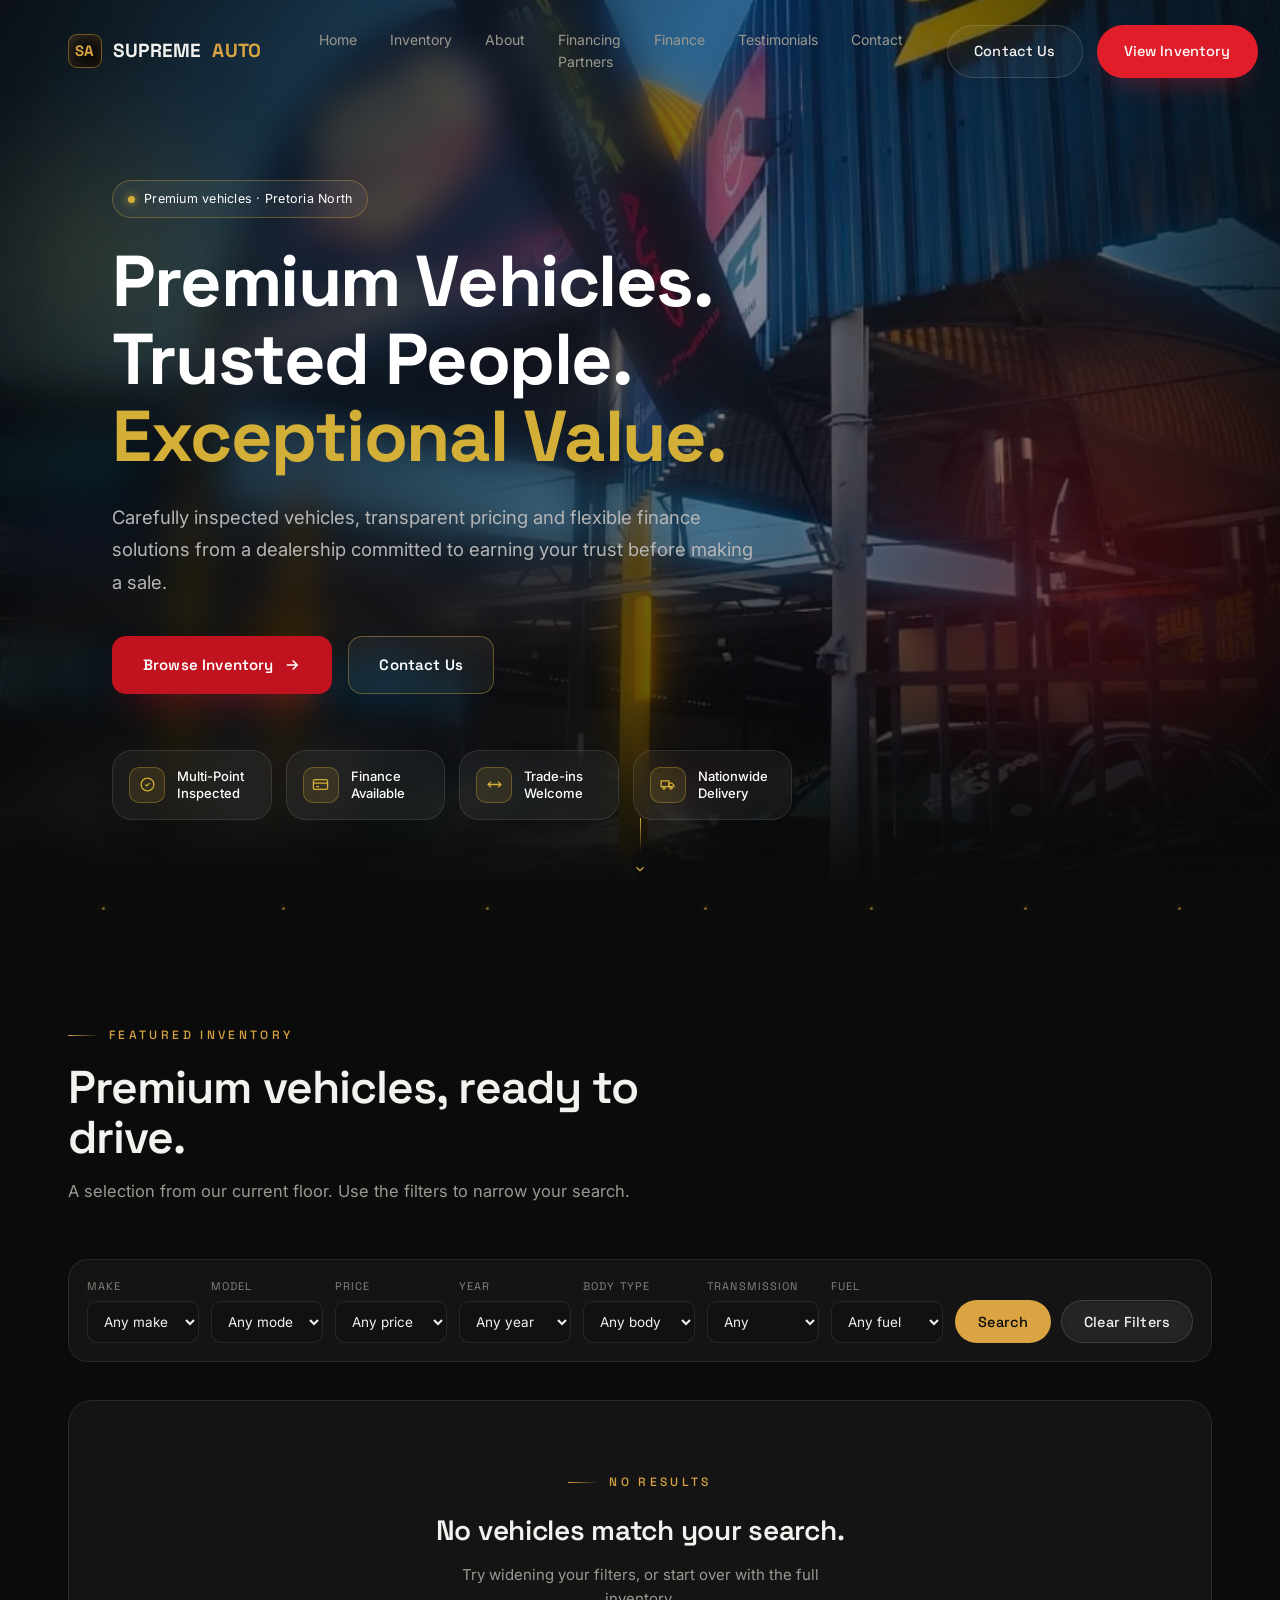
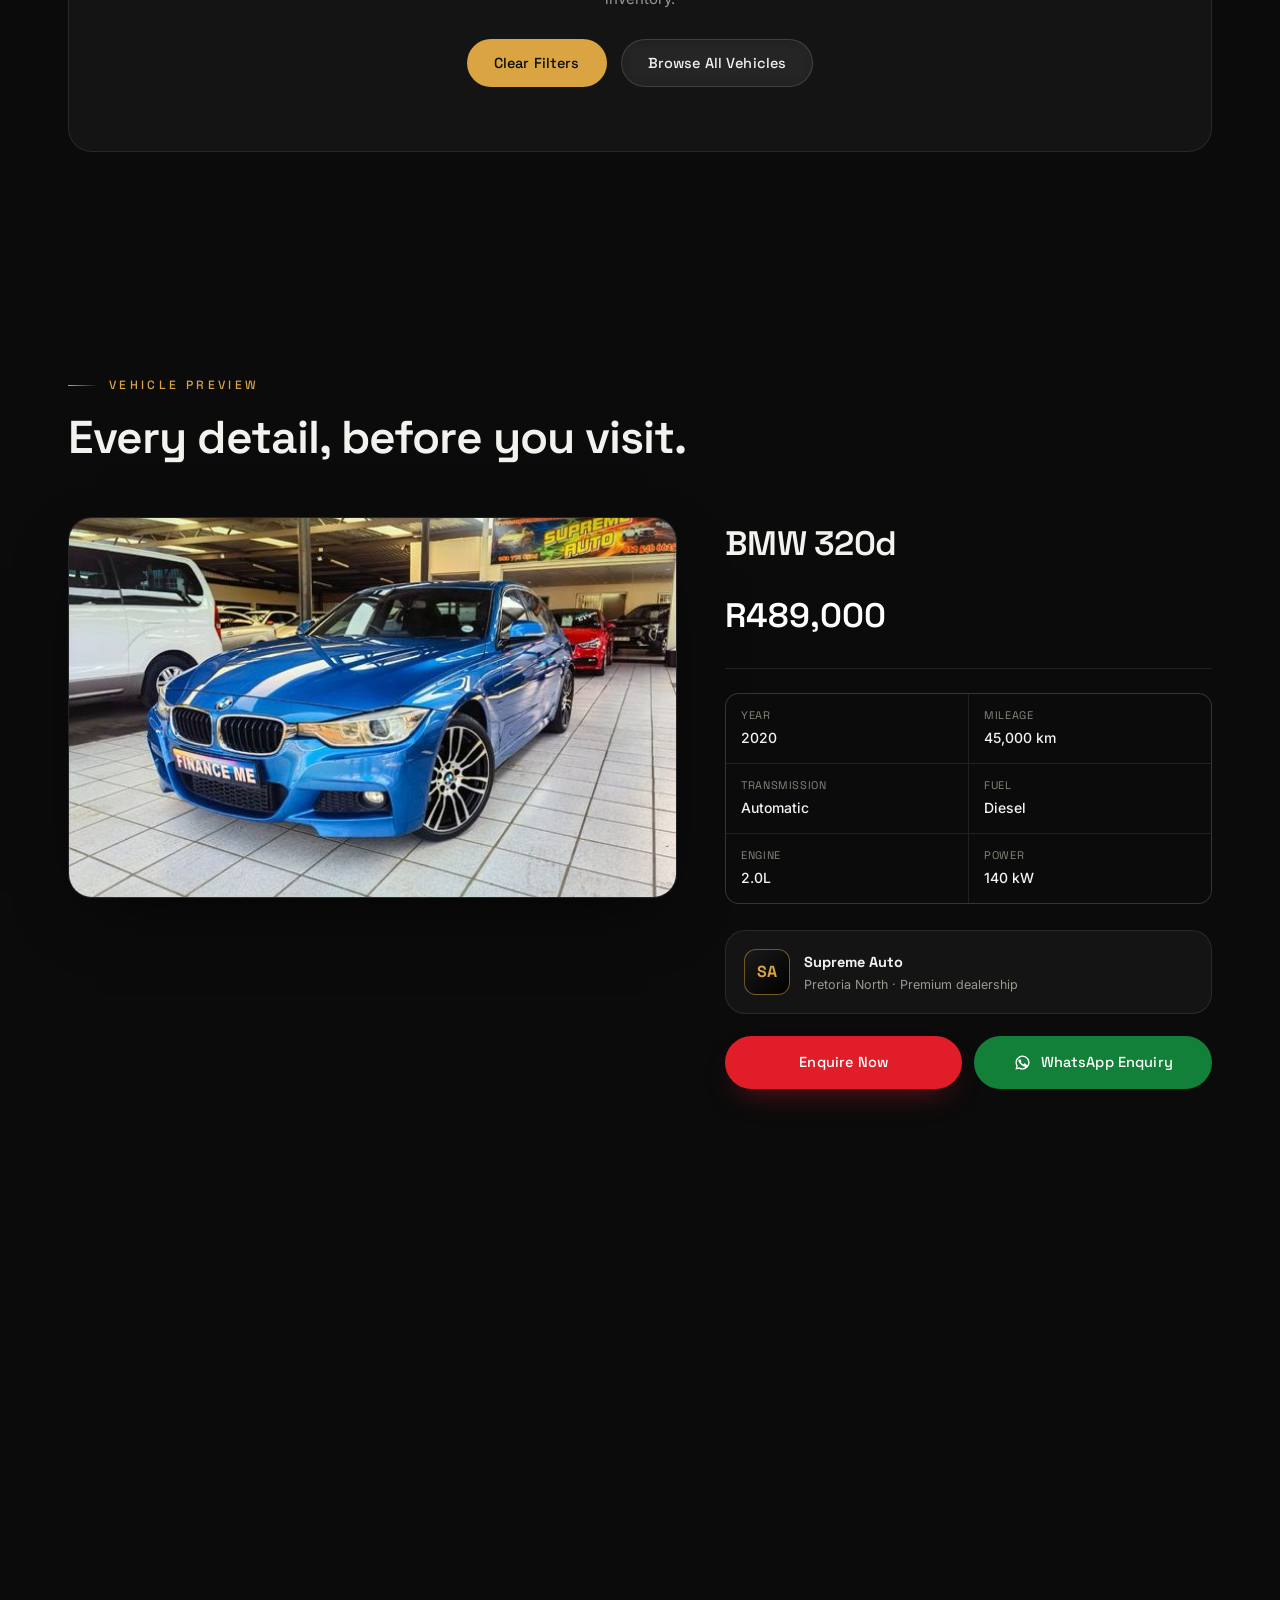
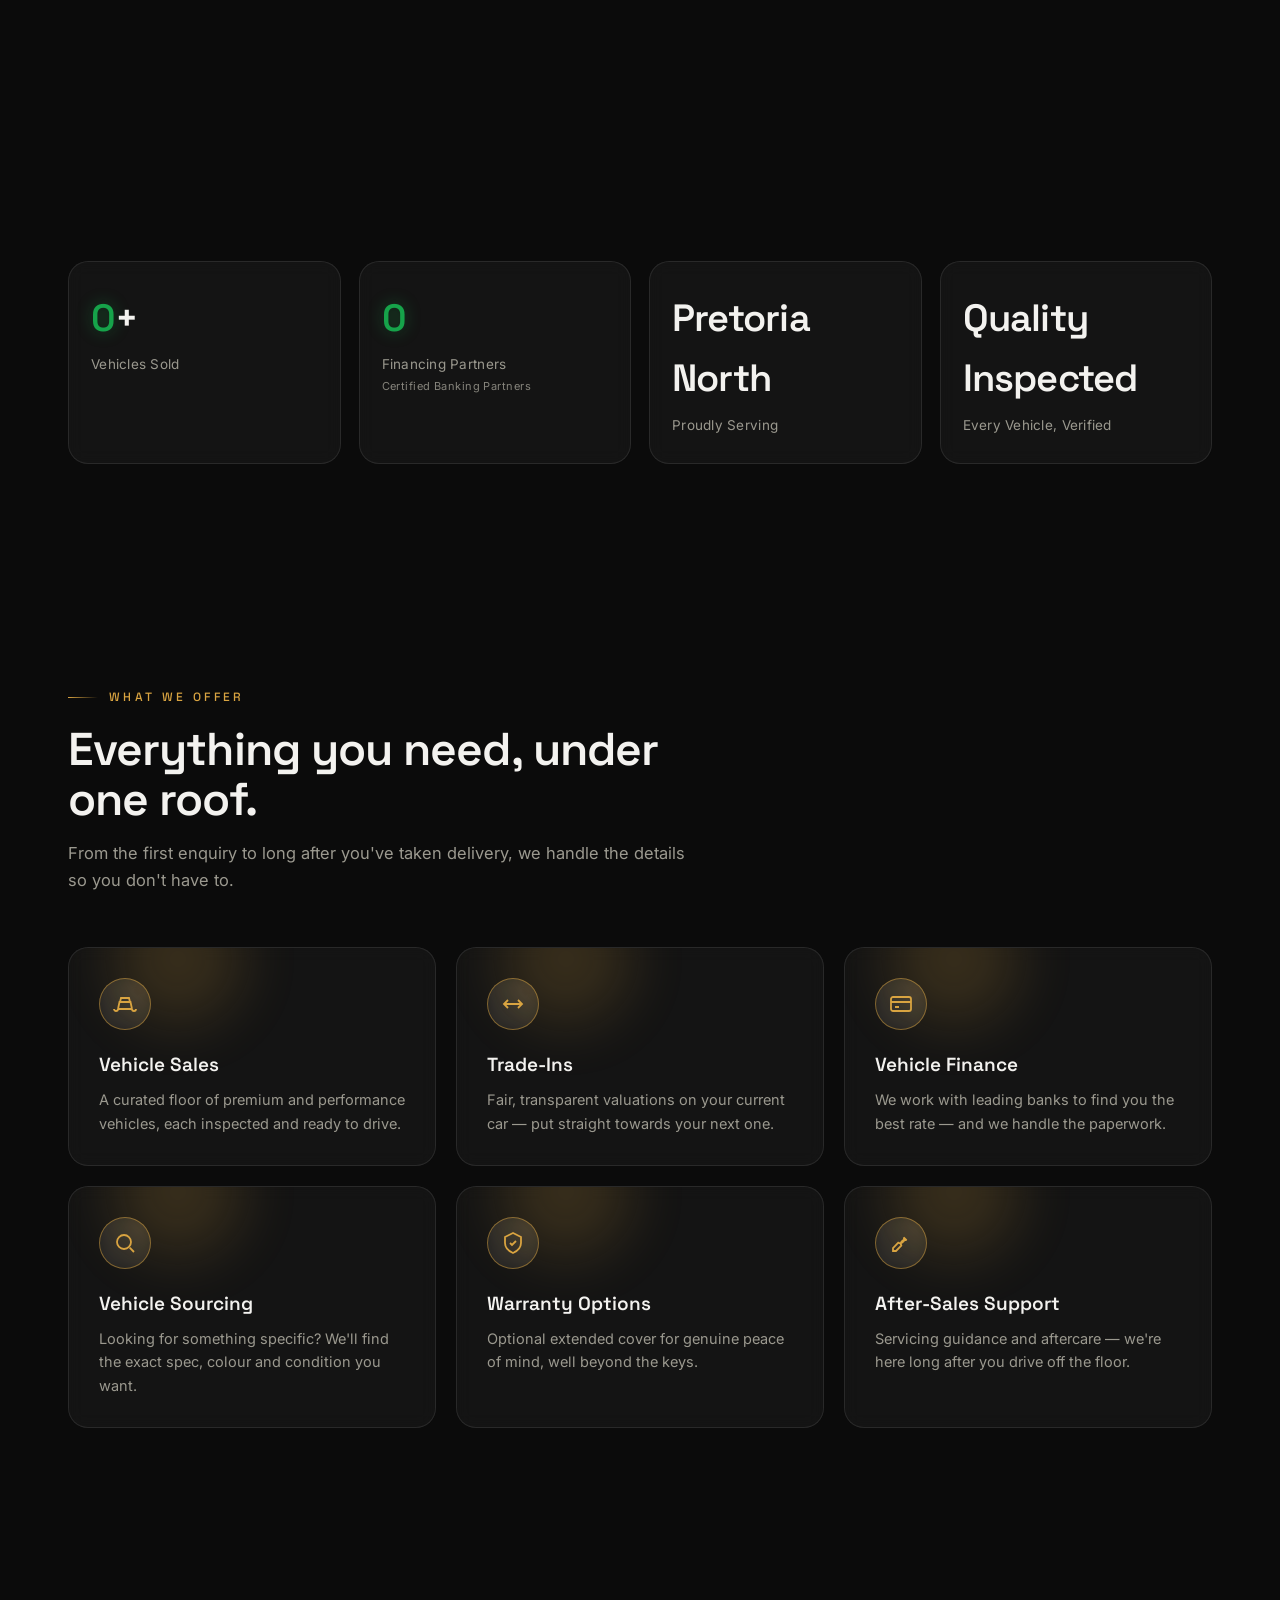
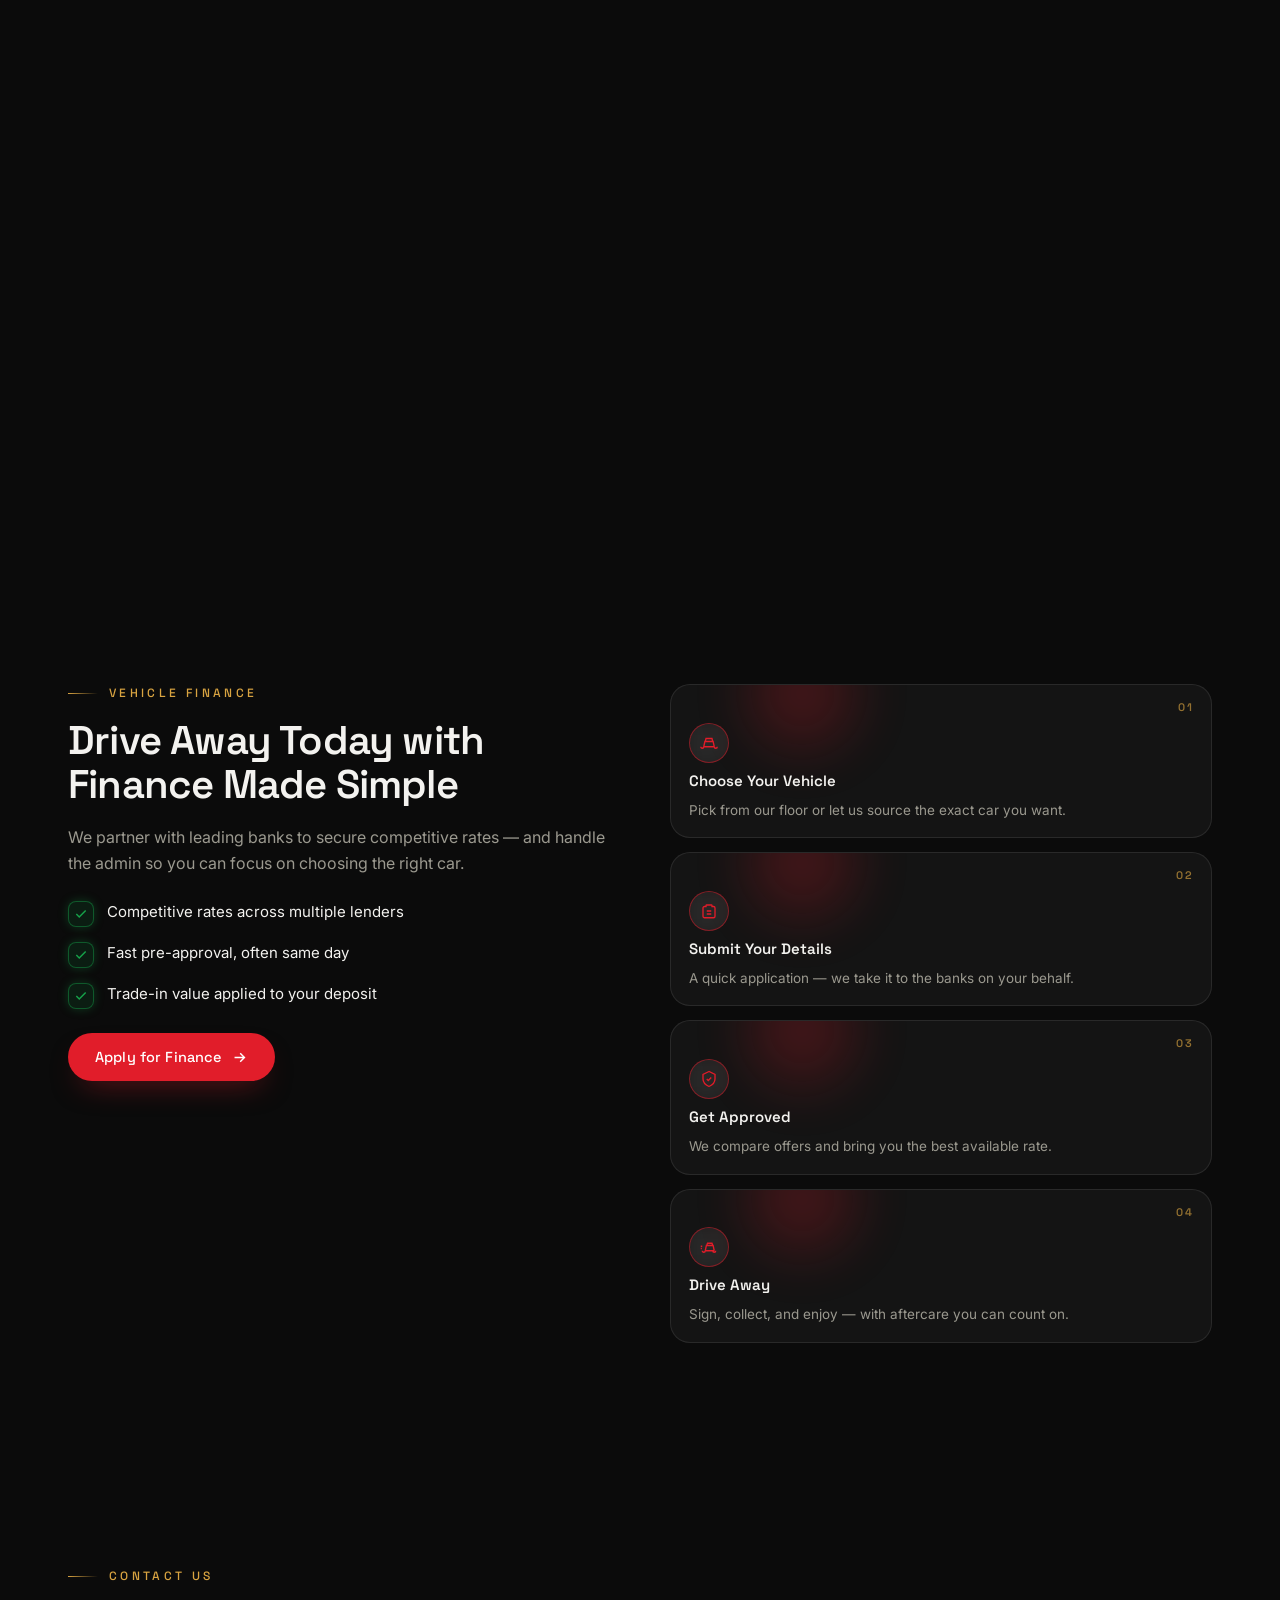
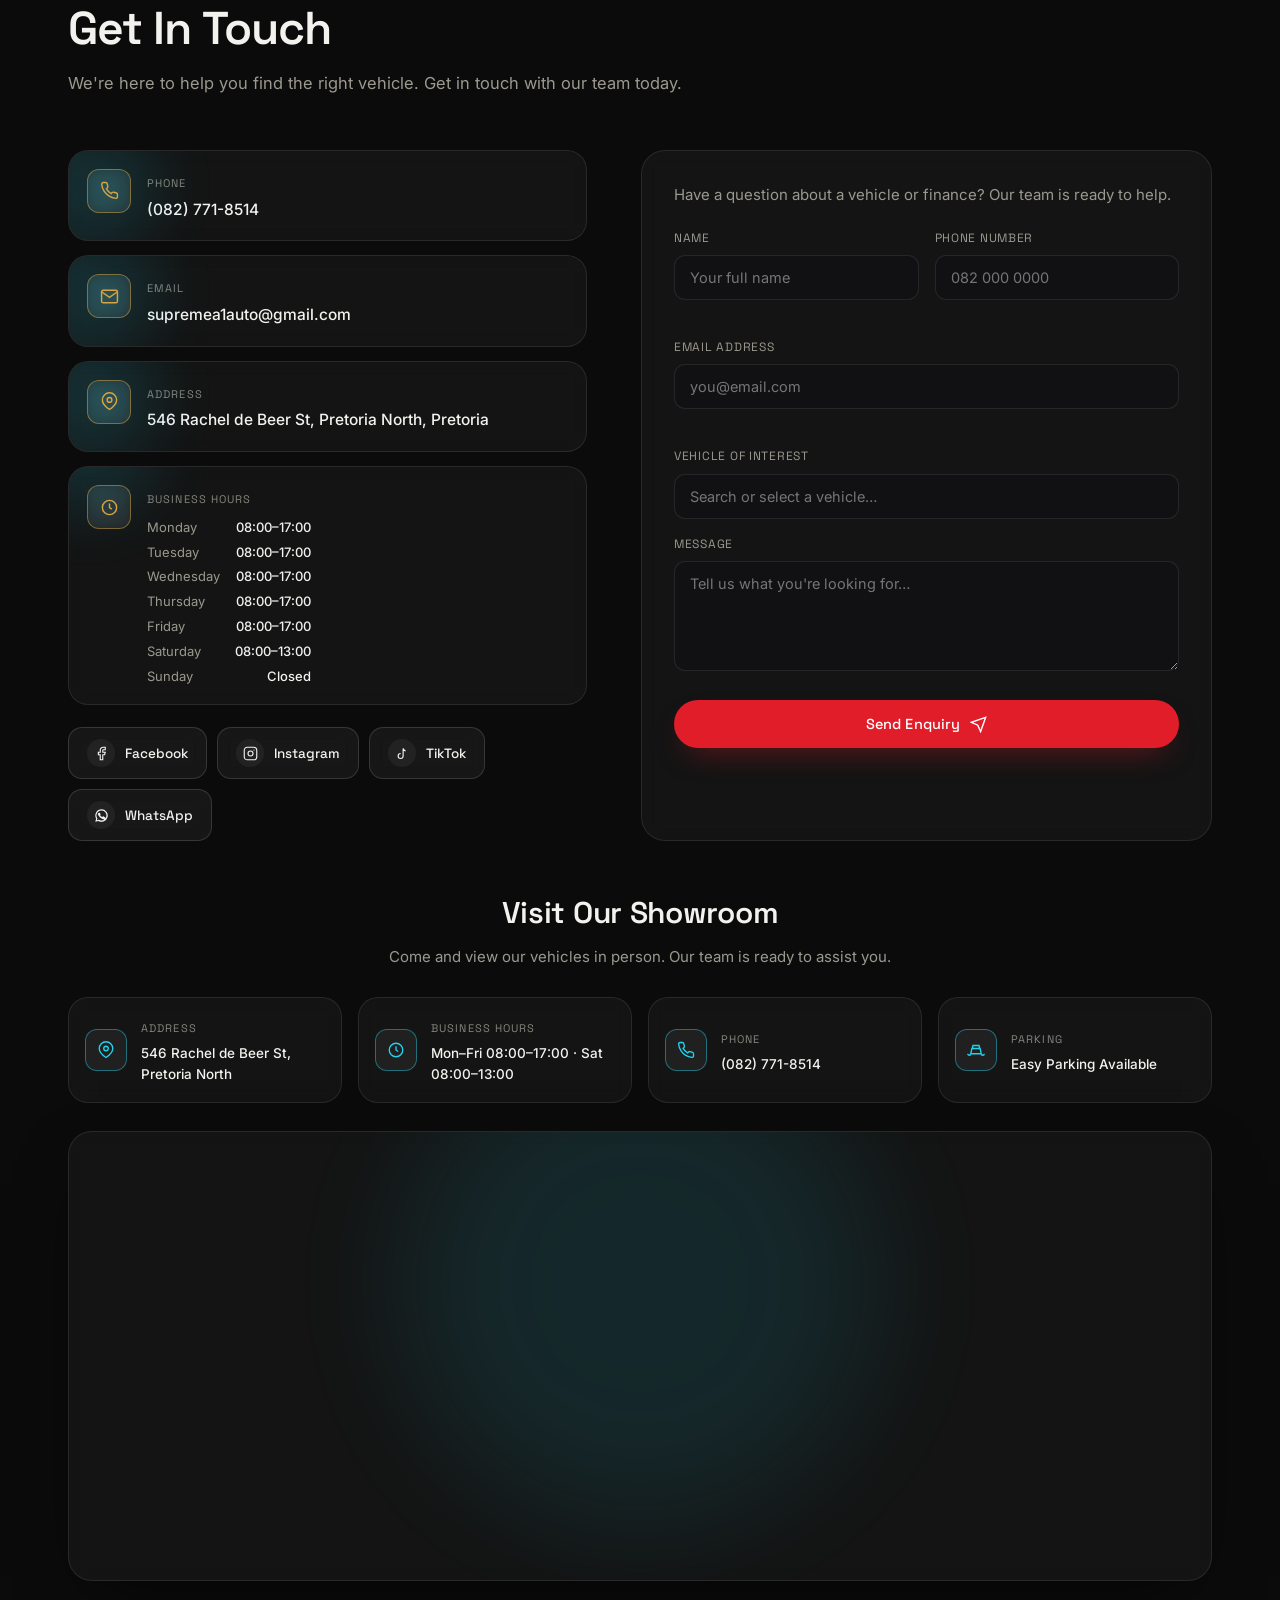
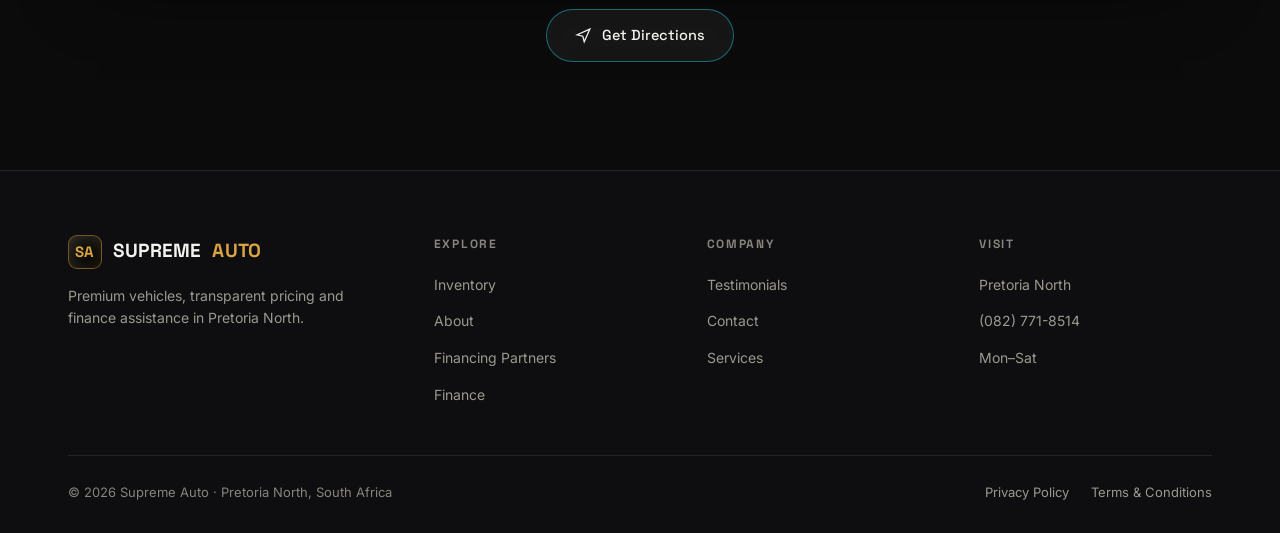
==== index.html @ 263d636f "Connect the website to the Supabase portal The portal has been live and populated for two days, but " ====
<!DOCTYPE html>
<html lang="en">
<head>
<meta charset="UTF-8">
<meta name="viewport" content="width=device-width, initial-scale=1.0">
<title>Supreme Auto · Premium Vehicles, Pretoria North</title>
<meta name="description" content="Supreme Auto — carefully inspected premium vehicles, transparent pricing and finance assistance in Pretoria North. Browse our inventory.">
<link rel="canonical" href="https://supremeautonorth.co.za/">
<meta name="theme-color" content="#0B0B0B">
<link rel="icon" type="image/svg+xml" href="assets/icons/favicon.svg">
<link rel="manifest" href="site.webmanifest">

<!-- Open Graph -->
<meta property="og:type" content="website">
<meta property="og:site_name" content="Supreme Auto">
<meta property="og:title" content="Supreme Auto · Premium Vehicles, Pretoria North">
<meta property="og:description" content="Carefully inspected premium vehicles, transparent pricing and finance assistance in Pretoria North. Browse our inventory.">
<meta property="og:url" content="https://supremeautonorth.co.za/">
<meta property="og:image" content="https://supremeautonorth.co.za/assets/images/hero-background.jpg">
<meta property="og:locale" content="en_ZA">

<!-- Twitter Card -->
<meta name="twitter:card" content="summary_large_image">
<meta name="twitter:title" content="Supreme Auto · Premium Vehicles, Pretoria North">
<meta name="twitter:description" content="Carefully inspected premium vehicles, transparent pricing and finance assistance in Pretoria North. Browse our inventory.">
<meta name="twitter:image" content="https://supremeautonorth.co.za/assets/images/hero-background.jpg">

<!-- Structured data: local business + website -->
<script type="application/ld+json">
{
  "@context": "https://schema.org",
  "@graph": [
    {
      "@type": "AutomotiveBusiness",
      "@id": "https://supremeautonorth.co.za/#business",
      "name": "Supreme Auto",
      "image": "https://supremeautonorth.co.za/assets/images/hero-background.jpg",
      "url": "https://supremeautonorth.co.za/",
      "telephone": "+27827718514",
      "email": "supremea1auto@gmail.com",
      "priceRange": "R R R",
      "address": {
        "@type": "PostalAddress",
        "streetAddress": "546 Rachel de Beer St",
        "addressLocality": "Pretoria North",
        "addressRegion": "Gauteng",
        "postalCode": "0182",
        "addressCountry": "ZA"
      },
      "openingHoursSpecification": [
        {"@type": "OpeningHoursSpecification","dayOfWeek": ["Monday","Tuesday","Wednesday","Thursday","Friday"],"opens": "08:00","closes": "17:00"},
        {"@type": "OpeningHoursSpecification","dayOfWeek": "Saturday","opens": "08:00","closes": "13:00"}
      ],
      "aggregateRating": {
        "@type": "AggregateRating",
        "ratingValue": "4.0",
        "reviewCount": "51"
      },
      "sameAs": [
        "https://www.facebook.com/PretoriaSupremeAuto",
        "https://www.instagram.com/pretoriasupremeauto/",
        "https://www.tiktok.com/@supremeautoa1",
        "https://maps.app.goo.gl/hUhCM8x1PfBhkuir8"
      ]
    },
    {
      "@type": "WebSite",
      "@id": "https://supremeautonorth.co.za/#website",
      "name": "Supreme Auto",
      "url": "https://supremeautonorth.co.za/",
      "publisher": { "@id": "https://supremeautonorth.co.za/#business" }
    }
  ]
}
</script>

<link rel="preconnect" href="https://fonts.googleapis.com">
<link rel="preconnect" href="https://fonts.gstatic.com" crossorigin>
<link href="https://fonts.googleapis.com/css2?family=Space+Grotesk:wght@400;500;600;700&family=Inter:wght@400;450;500;600&display=swap" rel="stylesheet">
<link rel="preload" as="image" href="assets/images/hero-background.jpg" fetchpriority="high">
<link rel="stylesheet" href="css/style.css?v=37">
<link rel="stylesheet" href="css/components.css?v=37">
<link rel="stylesheet" href="css/animations.css?v=37">
<link rel="stylesheet" href="css/finance-wizard.css?v=37">
<link rel="stylesheet" href="css/vehicle-whatsapp.css?v=37">
</head>
<body>

<a class="skip-link" href="#main">Skip to main content</a>

<!-- ===================== AMBIENT BACKGROUND =====================
     One shared, page-spanning glow layer that sits behind every section
     so backgrounds carry across section boundaries instead of each
     section reading as its own flat-coloured block. Purely decorative
     (aria-hidden), parallaxed at scroll-speed by js/parallax.js. ===== -->
<div class="bg-ambient" aria-hidden="true">
  <span class="bg-orb bg-orb--gold"></span>
  <span class="bg-orb bg-orb--red"></span>
  <span class="bg-orb bg-orb--cyan"></span>
</div>

<!-- ===================== NAV ===================== -->
<header class="nav" id="nav">
  <div class="nav-inner">
    <a href="#home" class="logo"><span class="logo-mark"><span>SA</span></span><b>SUPREME</b> <i>AUTO</i></a>
    <nav class="nav-links">
      <a href="#home">Home</a><a href="#inventory">Inventory</a><a href="#about">About</a>
      <a href="#why">Financing Partners</a><a href="#finance">Finance</a><a href="#testimonials">Testimonials</a>
      <a href="#contact">Contact</a>
    </nav>
    <div class="nav-cta">
      <a href="#contact" class="btn btn-ghost">Contact Us</a>
      <a href="#inventory" class="btn btn-primary">View Inventory</a>
      <button class="burger" id="burger" aria-label="Open menu"><span></span><span></span><span></span></button>
    </div>
  </div>
</header>
<div class="scrim" id="scrim"></div>
<nav class="mobile-menu" id="mobileMenu" aria-label="Mobile">
  <a href="#home">Home</a><a href="#inventory">Inventory</a><a href="#about">About</a>
  <a href="#why">Financing Partners</a><a href="#finance">Finance</a><a href="#testimonials">Testimonials</a>
  <a href="#contact">Contact</a>
</nav>

<main id="main">
<!-- ===================== HERO ===================== -->
<section class="hero" id="home">
  <div class="hero-media">
    <img class="hero-img" src="assets/images/hero-background.jpg" alt="Premium vehicle on the Supreme Auto showroom floor, Pretoria North" width="900" height="900" loading="eager" fetchpriority="high" onerror="this.remove()">
  </div>
  <div class="hero-overlay" aria-hidden="true"></div>
  <div class="hero-fade" aria-hidden="true"></div>
  <div class="hero-blur" aria-hidden="true"></div>
  <div class="hero-glow hero-glow--red" aria-hidden="true"></div>
  <div class="hero-glow hero-glow--gold" aria-hidden="true"></div>
  <div class="hero-particles" aria-hidden="true">
    <span class="hero-particle"></span><span class="hero-particle"></span><span class="hero-particle"></span>
    <span class="hero-particle"></span><span class="hero-particle"></span><span class="hero-particle"></span>
    <span class="hero-particle"></span>
  </div>

  <div class="wrap hero-content">
    <span class="hero-tag"><span class="dot"></span>Premium vehicles · Pretoria North</span>

    <h1 class="hero-heading" data-sa="hero-title">
      <span class="line">Premium Vehicles.</span>
      <span class="line">Trusted People.</span>
      <span class="line line-accent">Exceptional Value.</span>
    </h1>

    <p class="hero-sub" data-sa="hero-sub">Carefully inspected vehicles, transparent pricing and flexible finance solutions from a dealership committed to earning your trust before making a sale.</p>

    <div class="hero-actions">
      <a href="#inventory" class="btn-hero btn-hero-primary" data-sa="hero-btn1">Browse Inventory
        <svg width="18" height="18" viewBox="0 0 24 24" fill="none" stroke="currentColor" stroke-width="2"><path d="M5 12h14M13 6l6 6-6 6"/></svg></a>
      <a href="#contact" class="btn-hero btn-hero-ghost" data-sa="hero-btn2">Contact Us</a>
    </div>

    <div class="hero-trust">
      <div class="trust-card"><span class="ic"><svg width="17" height="17" viewBox="0 0 24 24" fill="none" stroke="currentColor" stroke-width="1.8"><path d="m9 12 2 2 4-4"/><circle cx="12" cy="12" r="9"/></svg></span><span>Multi-Point Inspected</span></div>
      <div class="trust-card"><span class="ic"><svg width="17" height="17" viewBox="0 0 24 24" fill="none" stroke="currentColor" stroke-width="1.8"><rect x="2" y="5" width="20" height="14" rx="2"/><path d="M2 10h20M6 15h4"/></svg></span><span>Finance Available</span></div>
      <div class="trust-card"><span class="ic"><svg width="17" height="17" viewBox="0 0 24 24" fill="none" stroke="currentColor" stroke-width="1.8"><path d="M7 16l-4-4 4-4M3 12h13M17 8l4 4-4 4M21 12H8"/></svg></span><span>Trade-ins Welcome</span></div>
      <div class="trust-card"><span class="ic"><svg width="17" height="17" viewBox="0 0 24 24" fill="none" stroke="currentColor" stroke-width="1.8"><path d="M3 7h11v8H3z"/><path d="M14 10h4l3 3v2h-7z"/><circle cx="7" cy="17" r="1.6"/><circle cx="17" cy="17" r="1.6"/></svg></span><span>Nationwide Delivery</span></div>
    </div>
  </div>

  <div class="hero-scroll" id="heroScroll" aria-hidden="true">
    <span class="track"></span>
    <svg width="14" height="14" viewBox="0 0 24 24" fill="none" stroke="currentColor" stroke-width="2"><path d="M6 9l6 6 6-6"/></svg>
  </div>
</section>

<!-- ===================== INVENTORY ===================== -->
<section class="section" id="inventory">
  <div class="wrap">
    <div class="section-head reveal">
      <span class="eyebrow">Featured Inventory</span>
      <h2>Premium vehicles, ready to drive.</h2>
      <p>A selection from our current floor. Use the filters to narrow your search.</p>
    </div>

    <!-- Filter bar -->
    <form class="filter-bar reveal" id="filterForm">
      <div class="filter-field"><label for="filterMake">Make</label><select id="filterMake"><option>Any make</option></select></div>
      <div class="filter-field"><label for="filterModel">Model</label><select id="filterModel"><option>Any model</option></select></div>
      <div class="filter-field"><label for="filterPrice">Price</label><select id="filterPrice"><option>Any price</option><option>Under R200k</option><option>R200k–R350k</option><option>R350k–R500k</option></select></div>
      <div class="filter-field"><label for="filterYear">Year</label><select id="filterYear"><option>Any year</option></select></div>
      <div class="filter-field"><label for="filterBody">Body Type</label><select id="filterBody"><option>Any body</option></select></div>
      <div class="filter-field"><label for="filterTransmission">Transmission</label><select id="filterTransmission"><option>Any</option></select></div>
      <div class="filter-field"><label for="filterFuel">Fuel</label><select id="filterFuel"><option>Any fuel</option></select></div>
      <div class="filter-actions">
        <button type="submit" class="btn btn-gold">Search</button>
        <button type="button" class="btn btn-ghost" data-clear-filters>Clear Filters</button>
      </div>
    </form>

    <div class="inventory-grid" id="inventoryGrid"></div>

    <div class="inventory-empty" id="inventoryEmpty" hidden>
      <span class="eyebrow">No results</span>
      <h3>No vehicles match your search.</h3>
      <p>Try widening your filters, or start over with the full inventory.</p>
      <div class="inventory-empty-actions">
        <button type="button" class="btn btn-gold" data-clear-filters>Clear Filters</button>
        <button type="button" class="btn btn-ghost" data-clear-filters>Browse All Vehicles</button>
      </div>
    </div>
  </div>
</section>
<!-- ===================== VEHICLE DETAIL PREVIEW ===================== -->
<section class="section detail" id="detail">
  <div class="wrap">
    <div class="section-head reveal">
      <span class="eyebrow">Vehicle Preview</span>
      <h2>Every detail, before you visit.</h2>
    </div>
    <div class="detail-grid">
      <div class="reveal">
        <div class="gallery-main media"><span class="ph">Vehicle Gallery</span><img id="detailImage" src="assets/images/inventory/bmw-320-i/1.jpg" alt="BMW 3 Series 320i M Sport" width="640" height="400" loading="lazy" onerror="this.remove()"></div>
        <div class="gallery-thumbs" id="galleryThumbs"></div>
      </div>
      <div class="detail-panel reveal" data-delay="1">
        <h3 id="detailName">BMW 320d</h3>
        <div class="price-row"><span class="p" id="detailPrice">R489,000</span></div>
        <div class="spec-table">
          <div><small>Year</small><b id="detailYear">2020</b></div>
          <div><small>Mileage</small><b id="detailMileage">45,000 km</b></div>
          <div><small>Transmission</small><b id="detailTransmission">Automatic</b></div>
          <div><small>Fuel</small><b id="detailFuel">Diesel</b></div>
          <div><small>Engine</small><b id="detailEngine">2.0L</b></div>
          <div><small>Power</small><b id="detailPower">140 kW</b></div>
        </div>
        <p class="detail-desc" id="detailDescription"></p>
        <div class="dealer-card">
          <div class="dm">SA</div>
          <div><b>Supreme Auto</b><small>Pretoria North · Premium dealership</small></div>
        </div>
        <div class="detail-actions">
          <a href="#contact" class="btn btn-primary">Enquire Now</a>
          <button type="button" id="vehicleWaBtn" class="btn btn-wa"><svg viewBox="0 0 24 24" fill="currentColor"><path d="M12 2a10 10 0 0 0-8.6 15l-1.4 5 5.1-1.3A10 10 0 1 0 12 2zm0 18a8 8 0 0 1-4.1-1.1l-.3-.2-3 .8.8-2.9-.2-.3A8 8 0 1 1 12 20zm4.4-6c-.2-.1-1.4-.7-1.6-.8s-.4-.1-.5.1-.6.8-.8 1-.3.1-.5 0a6.5 6.5 0 0 1-3.2-2.8c-.2-.4.2-.4.6-1.2a.4.4 0 0 0 0-.4l-.8-1.9c-.2-.5-.4-.4-.5-.4h-.5a1 1 0 0 0-.7.3A3 3 0 0 0 6 8.6c0 1.8 1.3 3.5 1.5 3.8s2.6 4 6.3 5.3c2.3.8 2.4.5 2.9.5a2.5 2.5 0 0 0 1.7-1.2 2 2 0 0 0 .1-1.2c0-.1-.2-.2-.4-.3z"/></svg>WhatsApp Enquiry</button>
        </div>
      </div>
    </div>
  </div>
</section>

<!-- ===================== VEHICLE WHATSAPP ENQUIRY ===================== -->
<div class="vw-overlay" id="vwOverlay" hidden>
  <div class="vw-modal" id="vwModal" role="dialog" aria-modal="true" aria-labelledby="vwTitle">
    <header class="vw-head">
      <h3 id="vwTitle">WhatsApp Enquiry</h3>
      <button type="button" class="vw-close" id="vwClose" aria-label="Close enquiry">
        <svg viewBox="0 0 24 24" fill="none" stroke="currentColor" stroke-width="2"><path d="M18 6 6 18M6 6l12 12"/></svg>
      </button>
    </header>

    <div class="vw-body">
      <div class="vw-vehicle-card">
        <img class="vw-vehicle-img" id="vwVehicleImg" src="" alt="" width="96" height="96">
        <div class="vw-vehicle-info">
          <h4 id="vwVehicleName"></h4>
          <p class="vw-vehicle-price" id="vwVehiclePrice"></p>
          <div class="vw-spec-grid" id="vwSpecGrid"></div>
        </div>
      </div>

      <form id="vwForm" novalidate>
        <div class="field">
          <label for="vwName">First Name</label><input id="vwName" type="text" placeholder="Your first name">
          <small class="field-error"></small>
        </div>
        <div class="field">
          <label for="vwPhone">Phone Number</label><input id="vwPhone" type="tel" placeholder="082 000 0000">
          <small class="field-error"></small>
        </div>
        <div class="field">
          <label for="vwMessage">Additional Message <span class="vw-optional">(optional)</span></label>
          <textarea id="vwMessage" placeholder="Is this vehicle still available? Anything else you'd like to ask…"></textarea>
        </div>
      </form>
    </div>

    <footer class="vw-foot">
      <button type="button" class="btn btn-ghost" id="vwCancel">Cancel</button>
      <button type="button" class="btn btn-wa" id="vwContinue">Continue to WhatsApp</button>
    </footer>
  </div>
</div>

<!-- ===================== ABOUT ===================== -->
<section class="section" id="about">
  <div class="wrap">
    <div class="about-grid">
      <div class="about-visual reveal">
        <div class="about-media media">
          <span class="ph">Our Team</span>
          <img src="assets/images/team-photo.jpg" alt="The Supreme Auto team, Pretoria North" width="1600" height="1200" loading="lazy" onerror="this.remove()">
        </div>
        <div class="badge"><b>4.0★</b><small>Rated by our customers</small></div>
      </div>
      <div class="about-copy reveal" data-delay="1">
        <span class="eyebrow">About Supreme Auto</span>
        <h2>A dealership built on trust, not pressure.</h2>
        <p>We're an independent premium dealership in Pretoria North. Every vehicle on our floor is hand-picked and carefully inspected, because the reputation we've built matters more to us than any single sale.</p>
        <p>From sourcing the exact car you're after to arranging finance and looking after you long after you drive away — we make owning a premium vehicle simple.</p>
        <ul class="about-list">
          <li><span class="ck"><svg viewBox="0 0 24 24" fill="none" stroke="currentColor" stroke-width="2.5"><path d="M20 6 9 17l-5-5"/></svg></span>Quality, carefully inspected vehicles</li>
          <li><span class="ck"><svg viewBox="0 0 24 24" fill="none" stroke="currentColor" stroke-width="2.5"><path d="M20 6 9 17l-5-5"/></svg></span>Finance assistance &amp; approvals</li>
          <li><span class="ck"><svg viewBox="0 0 24 24" fill="none" stroke="currentColor" stroke-width="2.5"><path d="M20 6 9 17l-5-5"/></svg></span>Nationwide delivery &amp; service</li>
        </ul>
      </div>
    </div>
    <div class="stats">
      <div class="stat reveal" data-sa-stat="Vehicles Sold"><b><i data-count-to="5000">0</i><span data-sa-stat-suffix>+</span></b><small>Vehicles Sold</small></div>
      <div class="stat reveal" data-delay="1" data-sa-stat="Financing Partners"><b><i data-count-to="5">0</i><span data-sa-stat-suffix></span></b><small>Financing Partners</small><span class="stat-sub">Certified Banking Partners</span></div>
      <div class="stat reveal" data-delay="2"><b>Pretoria North</b><small>Proudly Serving</small></div>
      <div class="stat reveal" data-delay="3"><b>Quality Inspected</b><small>Every Vehicle, Verified</small></div>
    </div>
  </div>
</section>

<!-- ===================== SERVICES ===================== -->
<section class="section" id="services">
  <div class="wrap">
    <div class="section-head reveal">
      <span class="eyebrow">What we offer</span>
      <h2>Everything you need, under one roof.</h2>
      <p>From the first enquiry to long after you've taken delivery, we handle the details so you don't have to.</p>
    </div>
    <div class="services-grid">
      <div class="svc reveal"><span class="svc-glow" aria-hidden="true"></span><div class="svc-ic"><svg viewBox="0 0 24 24" fill="none" stroke="currentColor" stroke-width="1.8"><path d="M5 17h14M5 17a2 2 0 1 1-4 0M19 17a2 2 0 1 0 4 0M5 17l1.5-7h11L19 17M7 10l1-4h8l1 4"/></svg></div><h3>Vehicle Sales</h3><p>A curated floor of premium and performance vehicles, each inspected and ready to drive.</p></div>
      <div class="svc reveal" data-delay="1"><span class="svc-glow" aria-hidden="true"></span><div class="svc-ic"><svg viewBox="0 0 24 24" fill="none" stroke="currentColor" stroke-width="1.8"><path d="M7 16l-4-4 4-4M3 12h13M17 8l4 4-4 4M21 12H8"/></svg></div><h3>Trade-Ins</h3><p>Fair, transparent valuations on your current car — put straight towards your next one.</p></div>
      <div class="svc reveal" data-delay="2"><span class="svc-glow" aria-hidden="true"></span><div class="svc-ic"><svg viewBox="0 0 24 24" fill="none" stroke="currentColor" stroke-width="1.8"><rect x="2" y="5" width="20" height="14" rx="2"/><path d="M2 10h20M6 15h4"/></svg></div><h3>Vehicle Finance</h3><p>We work with leading banks to find you the best rate — and we handle the paperwork.</p></div>
      <div class="svc reveal"><span class="svc-glow" aria-hidden="true"></span><div class="svc-ic"><svg viewBox="0 0 24 24" fill="none" stroke="currentColor" stroke-width="1.8"><circle cx="11" cy="11" r="7"/><path d="m21 21-4.3-4.3"/></svg></div><h3>Vehicle Sourcing</h3><p>Looking for something specific? We'll find the exact spec, colour and condition you want.</p></div>
      <div class="svc reveal" data-delay="1"><span class="svc-glow" aria-hidden="true"></span><div class="svc-ic"><svg viewBox="0 0 24 24" fill="none" stroke="currentColor" stroke-width="1.8"><path d="M12 2 4 6v6c0 5 3.5 8 8 10 4.5-2 8-5 8-10V6z"/><path d="m9 12 2 2 4-4"/></svg></div><h3>Warranty Options</h3><p>Optional extended cover for genuine peace of mind, well beyond the keys.</p></div>
      <div class="svc reveal" data-delay="2"><span class="svc-glow" aria-hidden="true"></span><div class="svc-ic"><svg viewBox="0 0 24 24" fill="none" stroke="currentColor" stroke-width="1.8"><path d="M14.7 6.3a4 4 0 0 1-5.4 5.4L4 17v3h3l5.3-5.3a4 4 0 0 1 5.4-5.4z"/></svg></div><h3>After-Sales Support</h3><p>Servicing guidance and aftercare — we're here long after you drive off the floor.</p></div>
    </div>
  </div>
</section>

<!-- ===================== WHY CHOOSE ===================== -->
<section class="section why" id="why">
  <div class="wrap">
    <div class="section-head reveal">
      <span class="eyebrow">Financing Partners</span>
      <h2>Trusted Financing Partners</h2>
      <p>We work with South Africa's leading vehicle finance providers to help you secure competitive finance solutions tailored to your needs.</p>
    </div>
    <div class="partners-grid">
      <div class="partner-card reveal" tabindex="0" style="--brand:#E4002B;--brand-soft:rgba(228,0,43,.45)">
        <span class="partner-glow" aria-hidden="true"></span>
        <div class="partner-ic"><svg viewBox="0 0 24 24" fill="none" stroke="currentColor" stroke-width="1.8"><path d="M3 21h18M4 21V10M8 21V10M12 21V10M16 21V10M20 21V10M2 10l10-6 10 6"/></svg></div>
        <h3>ABSA Bank</h3>
        <p>Vehicle Finance Partner</p>
      </div>
      <div class="partner-card reveal" data-delay="1" tabindex="0" style="--brand:#1BA9DE;--brand-soft:rgba(27,169,222,.45)">
        <span class="partner-glow" aria-hidden="true"></span>
        <div class="partner-ic"><svg viewBox="0 0 24 24" fill="none" stroke="currentColor" stroke-width="1.8"><path d="M3 21h18M4 21V10M8 21V10M12 21V10M16 21V10M20 21V10M2 10l10-6 10 6"/></svg></div>
        <h3>WesBank</h3>
        <p>Vehicle Finance Partner</p>
      </div>
      <div class="partner-card reveal" data-delay="2" tabindex="0" style="--brand:#1C3FA0;--brand-soft:rgba(28,63,160,.45)">
        <span class="partner-glow" aria-hidden="true"></span>
        <div class="partner-ic"><svg viewBox="0 0 24 24" fill="none" stroke="currentColor" stroke-width="1.8"><path d="M3 21h18M4 21V10M8 21V10M12 21V10M16 21V10M20 21V10M2 10l10-6 10 6"/></svg></div>
        <h3>Standard Bank</h3>
        <p>Vehicle Finance Partner</p>
      </div>
      <div class="partner-card reveal" data-delay="3" tabindex="0" style="--brand:var(--green);--brand-soft:var(--green-soft)">
        <span class="partner-glow" aria-hidden="true"></span>
        <div class="partner-ic"><svg viewBox="0 0 24 24" fill="none" stroke="currentColor" stroke-width="1.8"><path d="M3 21h18M4 21V10M8 21V10M12 21V10M16 21V10M20 21V10M2 10l10-6 10 6"/></svg></div>
        <h3>MFC</h3>
        <p>Vehicle Finance Partner</p>
      </div>
      <div class="partner-card reveal" data-delay="4" tabindex="0" style="--brand:#7C3AED;--brand-soft:rgba(124,58,237,.45)">
        <span class="partner-glow" aria-hidden="true"></span>
        <div class="partner-ic"><svg viewBox="0 0 24 24" fill="none" stroke="currentColor" stroke-width="1.8"><path d="M3 21h18M4 21V10M8 21V10M12 21V10M16 21V10M20 21V10M2 10l10-6 10 6"/></svg></div>
        <h3>Marquis Finance</h3>
        <p>Vehicle Finance Partner</p>
      </div>
    </div>
  </div>
</section>

<!-- ===================== FINANCE ===================== -->
<section class="section" id="finance">
  <div class="wrap">
    <div class="finance-grid">
      <div class="about-copy reveal">
        <span class="eyebrow">Vehicle Finance</span>
        <h2>Drive Away Today with Finance Made Simple</h2>
        <p>We partner with leading banks to secure competitive rates — and handle the admin so you can focus on choosing the right car.</p>
        <ul class="finance-benefits">
          <li><span class="ck"><svg viewBox="0 0 24 24" fill="none" stroke="currentColor" stroke-width="2.5"><path d="M20 6 9 17l-5-5"/></svg></span>Competitive rates across multiple lenders</li>
          <li><span class="ck"><svg viewBox="0 0 24 24" fill="none" stroke="currentColor" stroke-width="2.5"><path d="M20 6 9 17l-5-5"/></svg></span>Fast pre-approval, often same day</li>
          <li><span class="ck"><svg viewBox="0 0 24 24" fill="none" stroke="currentColor" stroke-width="2.5"><path d="M20 6 9 17l-5-5"/></svg></span>Trade-in value applied to your deposit</li>
        </ul>
        <button type="button" id="applyFinanceBtn" class="btn btn-primary">Apply for Finance
          <svg viewBox="0 0 24 24" fill="none" stroke="currentColor" stroke-width="2"><path d="M5 12h14M13 6l6 6-6 6"/></svg></button>
      </div>
      <div class="finance-steps">
        <div class="fstep reveal">
          <span class="num">01</span>
          <span class="fstep-glow" aria-hidden="true"></span>
          <div class="fstep-ic"><svg viewBox="0 0 24 24" fill="none" stroke="currentColor" stroke-width="1.8"><path d="M5 17h14M5 17a2 2 0 1 1-4 0M19 17a2 2 0 1 0 4 0M5 17l1.5-7h11L19 17M7 10l1-4h8l1 4"/></svg></div>
          <h3>Choose Your Vehicle</h3>
          <p>Pick from our floor or let us source the exact car you want.</p>
        </div>
        <div class="fstep reveal" data-delay="1">
          <span class="num">02</span>
          <span class="fstep-glow" aria-hidden="true"></span>
          <div class="fstep-ic"><svg viewBox="0 0 24 24" fill="none" stroke="currentColor" stroke-width="1.8"><path d="M9 4h6a1 1 0 0 1 1 1v1h2a2 2 0 0 1 2 2v11a2 2 0 0 1-2 2H6a2 2 0 0 1-2-2V8a2 2 0 0 1 2-2h2V5a1 1 0 0 1 1-1z"/><path d="M9 12h6M9 16h6"/></svg></div>
          <h3>Submit Your Details</h3>
          <p>A quick application — we take it to the banks on your behalf.</p>
        </div>
        <div class="fstep reveal" data-delay="2">
          <span class="num">03</span>
          <span class="fstep-glow" aria-hidden="true"></span>
          <div class="fstep-ic"><svg viewBox="0 0 24 24" fill="none" stroke="currentColor" stroke-width="1.8"><path d="M12 2 4 6v6c0 5 3.5 8 8 10 4.5-2 8-5 8-10V6z"/><path d="m9 12 2 2 4-4"/></svg></div>
          <h3>Get Approved</h3>
          <p>We compare offers and bring you the best available rate.</p>
        </div>
        <div class="fstep reveal" data-delay="3">
          <span class="num">04</span>
          <span class="fstep-glow" aria-hidden="true"></span>
          <div class="fstep-ic"><svg viewBox="0 0 24 24" fill="none" stroke="currentColor" stroke-width="1.8"><path d="M7 17h12M7 17a2 2 0 1 1-4 0M17 17a2 2 0 1 0 4 0M7 17l1.5-7h9L19 17M9 10l1-3h6l1 3"/><path d="M1 11h2M1 14h1.5"/></svg></div>
          <h3>Drive Away</h3>
          <p>Sign, collect, and enjoy — with aftercare you can count on.</p>
        </div>
      </div>
    </div>
  </div>
</section>

<!-- ===================== FINANCE APPLICATION WIZARD ===================== -->
<div class="fw-overlay" id="fwOverlay" hidden>
  <div class="fw-modal" id="fwModal" role="dialog" aria-modal="true" aria-labelledby="fwTitle">
    <header class="fw-head">
      <div>
        <h3 id="fwTitle">Finance Application</h3>
        <p class="fw-step-label" id="fwStepLabel">Step 1 of 5 · Personal Details</p>
      </div>
      <div class="fw-head-actions">
        <button type="button" class="fw-start-over" id="fwStartOver">Start Over</button>
        <button type="button" class="fw-close" id="fwClose" aria-label="Close finance application">
          <svg viewBox="0 0 24 24" fill="none" stroke="currentColor" stroke-width="2"><path d="M18 6 6 18M6 6l12 12"/></svg>
        </button>
      </div>
    </header>

    <div class="fw-progress" aria-hidden="true">
      <div class="fw-progress-step is-active" data-step="1"><span class="fw-dot">1</span><small>Personal</small></div>
      <div class="fw-progress-line"></div>
      <div class="fw-progress-step" data-step="2"><span class="fw-dot">2</span><small>Employment</small></div>
      <div class="fw-progress-line"></div>
      <div class="fw-progress-step" data-step="3"><span class="fw-dot">3</span><small>Vehicle</small></div>
      <div class="fw-progress-line"></div>
      <div class="fw-progress-step" data-step="4"><span class="fw-dot">4</span><small>Review</small></div>
      <div class="fw-progress-line"></div>
      <div class="fw-progress-step" data-step="5"><span class="fw-dot">5</span><small>Submit</small></div>
    </div>

    <div class="fw-body">
      <form class="fw-steps" id="fwSteps" novalidate>

        <!-- Step 1: Personal Details -->
        <div class="fw-step" data-step="1">
          <div class="fw-row">
            <div class="field"><label for="fwFirstName">First Name</label><input id="fwFirstName" type="text"><small class="field-error"></small></div>
            <div class="field"><label for="fwLastName">Last Name</label><input id="fwLastName" type="text"><small class="field-error"></small></div>
          </div>
          <div class="fw-row">
            <div class="field"><label for="fwPhone">Phone Number</label><input id="fwPhone" type="tel"><small class="field-error"></small></div>
            <div class="field"><label for="fwEmail">Email Address</label><input id="fwEmail" type="email"><small class="field-error"></small></div>
          </div>
          <div class="field"><label for="fwIdNumber">ID Number</label><input id="fwIdNumber" type="text" maxlength="13"><small class="field-error"></small></div>
          <div class="field"><label for="fwAddress">Residential Address</label><input id="fwAddress" type="text"><small class="field-error"></small></div>
          <div class="fw-row fw-row-3">
            <div class="field"><label for="fwCity">City</label><input id="fwCity" type="text"><small class="field-error"></small></div>
            <div class="field"><label for="fwProvince">Province</label>
              <select id="fwProvince">
                <option value="">Select…</option>
                <option>Gauteng</option><option>Western Cape</option><option>Eastern Cape</option>
                <option>KwaZulu-Natal</option><option>Free State</option><option>Limpopo</option>
                <option>Mpumalanga</option><option>North West</option><option>Northern Cape</option>
              </select>
              <small class="field-error"></small>
            </div>
            <div class="field"><label for="fwPostalCode">Postal Code</label><input id="fwPostalCode" type="text" maxlength="4"><small class="field-error"></small></div>
          </div>
        </div>

        <!-- Step 2: Employment & Income -->
        <div class="fw-step" data-step="2">
          <div class="field"><label for="fwEmploymentStatus">Employment Status</label>
            <select id="fwEmploymentStatus">
              <option value="">Select…</option>
              <option>Employed (Permanent)</option><option>Employed (Contract)</option>
              <option>Self-Employed</option><option>Unemployed</option><option>Retired</option><option>Student</option>
            </select>
            <small class="field-error"></small>
          </div>
          <div class="fw-row">
            <div class="field"><label for="fwEmployerName">Employer Name</label><input id="fwEmployerName" type="text"><small class="field-error"></small></div>
            <div class="field"><label for="fwOccupation">Occupation</label><input id="fwOccupation" type="text"><small class="field-error"></small></div>
          </div>
          <div class="fw-row">
            <div class="field"><label for="fwGrossIncome">Monthly Gross Income</label><input id="fwGrossIncome" type="text" placeholder="R"><small class="field-error"></small></div>
            <div class="field"><label for="fwNetIncome">Monthly Net Income</label><input id="fwNetIncome" type="text" placeholder="R"><small class="field-error"></small></div>
          </div>
          <div class="field"><label for="fwEmploymentDuration">Employment Duration</label><input id="fwEmploymentDuration" type="text" placeholder="e.g. 3 years"><small class="field-error"></small></div>
          <div class="field"><label for="fwOtherIncome">Other Income <span class="fw-optional">(optional)</span></label><input id="fwOtherIncome" type="text" placeholder="R"></div>
        </div>

        <!-- Step 3: Vehicle & Finance -->
        <div class="fw-step" data-step="3">
          <div class="field"><label for="fwVehicle">Vehicle of Interest</label>
            <select id="fwVehicle"><option value="">Select a vehicle…</option></select>
            <small class="field-error"></small>
          </div>
          <div class="fw-row">
            <div class="field"><label for="fwDeposit">Desired Deposit</label><input id="fwDeposit" type="text" placeholder="R"><small class="field-error"></small></div>
            <div class="field"><label for="fwLoanTerm">Preferred Loan Term</label>
              <select id="fwLoanTerm">
                <option value="">Select…</option>
                <option>12 months</option><option>24 months</option><option>36 months</option>
                <option>48 months</option><option>60 months</option><option>72 months</option>
              </select>
              <small class="field-error"></small>
            </div>
          </div>
          <fieldset class="field">
            <legend>Trade-In</legend>
            <div class="fw-radio-group">
              <label class="fw-radio"><input type="radio" name="fwTradeIn" value="Yes"> Yes</label>
              <label class="fw-radio"><input type="radio" name="fwTradeIn" value="No"> No</label>
            </div>
            <small class="field-error" id="fwTradeInError"></small>
          </fieldset>
          <div class="field" id="fwTradeInDetailsField" hidden>
            <label for="fwTradeInDetails">Trade-In Details</label>
            <textarea id="fwTradeInDetails" placeholder="Make, model, year, mileage, condition…"></textarea>
            <small class="field-error"></small>
          </div>
          <div class="field"><label for="fwNotes">Additional Notes <span class="fw-optional">(optional)</span></label><textarea id="fwNotes" placeholder="Anything else we should know…"></textarea></div>
        </div>

        <!-- Step 4: Review -->
        <div class="fw-step" data-step="4">
          <div class="fw-review" id="fwReview"></div>
        </div>

        <!-- Step 5: Send Application -->
        <div class="fw-step" data-step="5">
          <div class="fw-email-preview" id="fwEmailPreview"></div>
          <div class="fw-confirm" id="fwConfirm">
            <p>Ready to send your finance application?</p>
          </div>
        </div>

      </form>
    </div>

    <footer class="fw-foot">
      <button type="button" class="btn btn-ghost" id="fwCancel">Cancel</button>
      <div class="fw-foot-right">
        <button type="button" class="btn btn-ghost" id="fwBack" hidden>Back</button>
        <button type="button" class="btn btn-primary" id="fwNext">Next</button>
        <button type="button" class="btn btn-primary" id="fwSend" hidden>Send Application</button>
      </div>
    </footer>
  </div>
</div>

<!-- ===================== TESTIMONIALS ===================== -->
<section class="section why" id="testimonials">
  <div class="wrap">
    <div class="section-head reveal">
      <span class="eyebrow">Testimonials</span>
      <h2>Trusted by Drivers Across Pretoria</h2>
      <p>Real experiences from customers who chose Supreme Auto for their next vehicle.</p>
    </div>

    <div class="trust-bar reveal" data-delay="1">
      <div class="trust-bar-item">
        <span class="trust-bar-glow" aria-hidden="true"></span>
        <div class="trust-bar-ic"><svg viewBox="0 0 24 24" fill="none" stroke="currentColor" stroke-width="1.8"><path d="m12 2 3 6.3 6.9 1-5 4.9 1.2 6.8L12 17.8 5.9 21l1.2-6.8-5-4.9 6.9-1z"/></svg></div>
        <b><i data-count-to="4" data-decimals="1">0.0</i>★</b>
        <small>Google Rating</small>
      </div>
      <div class="trust-bar-item">
        <span class="trust-bar-glow" aria-hidden="true"></span>
        <div class="trust-bar-ic"><svg viewBox="0 0 24 24" fill="none" stroke="currentColor" stroke-width="1.8"><path d="M21 12c0 4.4-4 8-9 8a9.7 9.7 0 0 1-3-.5L3 21l1.5-4A8 8 0 0 1 3 12c0-4.4 4-8 9-8s9 3.6 9 8z"/></svg></div>
        <b><i data-count-to="51">0</i></b>
        <small>Customer Reviews</small>
      </div>
      <div class="trust-bar-item">
        <span class="trust-bar-glow" aria-hidden="true"></span>
        <div class="trust-bar-ic"><svg viewBox="0 0 24 24" fill="none" stroke="currentColor" stroke-width="1.8"><path d="M21 10c0 6-9 12-9 12s-9-6-9-12a9 9 0 0 1 18 0z"/><circle cx="12" cy="10" r="3"/></svg></div>
        <b>Pretoria North</b>
        <small>Proudly Serving</small>
      </div>
      <div class="trust-bar-item">
        <span class="trust-bar-glow" aria-hidden="true"></span>
        <div class="trust-bar-ic"><svg viewBox="0 0 24 24" fill="none" stroke="currentColor" stroke-width="1.8"><path d="M3 21h18M4 21V10M8 21V10M12 21V10M16 21V10M20 21V10M2 10l10-6 10 6"/></svg></div>
        <b><i data-count-to="5">0</i></b>
        <small>Financing Partners</small>
      </div>
    </div>

    <div class="testi-carousel reveal" data-delay="2">
      <button class="testi-nav testi-nav--prev" id="testiPrev" type="button" aria-label="Previous reviews">
        <svg viewBox="0 0 24 24" fill="none" stroke="currentColor" stroke-width="2"><path d="M15 18l-6-6 6-6"/></svg>
      </button>
      <div class="testi-viewport">
        <div class="testi-track" id="testiTrack">
          <!-- Review cards are rendered from the database by js/testimonials-render.js.
               Editing reviews is done in the Supreme Auto portal, not here. -->


        </div>
      </div>
      <button class="testi-nav testi-nav--next" id="testiNext" type="button" aria-label="Next reviews">
        <svg viewBox="0 0 24 24" fill="none" stroke="currentColor" stroke-width="2"><path d="M9 18l6-6-6-6"/></svg>
      </button>
    </div>

    <div class="testi-cta reveal" data-delay="3">
      <p>Want to see even more customer experiences?</p>
      <a class="testi-cta-btn" href="https://maps.app.goo.gl/hUhCM8x1PfBhkuir8?g_st=ic" target="_blank" rel="noopener noreferrer">
        <svg viewBox="0 0 24 24" fill="none" stroke="currentColor" stroke-width="1.8"><path d="M21 10c0 6-9 12-9 12s-9-6-9-12a9 9 0 0 1 18 0z"/><circle cx="12" cy="10" r="3"/></svg>
        View on Google
      </a>
    </div>
  </div>
</section>

<!-- ===================== CONTACT ===================== -->
<section class="section" id="contact">
  <div class="wrap">
    <div class="section-head reveal">
      <span class="eyebrow">Contact Us</span>
      <h2>Get In Touch</h2>
      <p>We're here to help you find the right vehicle. Get in touch with our team today.</p>
    </div>
    <div class="contact-grid">
      <div class="contact-info">
        <div class="ci reveal">
          <span class="ci-glow" aria-hidden="true"></span>
          <div class="ci-ic"><svg viewBox="0 0 24 24" fill="none" stroke="currentColor" stroke-width="1.8"><path d="M22 16.9v3a2 2 0 0 1-2.2 2 19.8 19.8 0 0 1-8.6-3 19.5 19.5 0 0 1-6-6 19.8 19.8 0 0 1-3-8.6A2 2 0 0 1 4.1 2h3a2 2 0 0 1 2 1.7c.1 1 .4 1.9.7 2.8a2 2 0 0 1-.5 2.1L8.1 9.9a16 16 0 0 0 6 6l1.3-1.3a2 2 0 0 1 2.1-.4c.9.3 1.8.6 2.8.7a2 2 0 0 1 1.7 2z"/></svg></div>
          <div><small>Phone</small><b><a data-sa="phone" href="tel:+27827718514">(082) 771-8514</a></b></div>
        </div>
        <div class="ci reveal" data-delay="1">
          <span class="ci-glow" aria-hidden="true"></span>
          <div class="ci-ic"><svg viewBox="0 0 24 24" fill="none" stroke="currentColor" stroke-width="1.8"><rect x="2" y="4" width="20" height="16" rx="2"/><path d="m22 6-10 7L2 6"/></svg></div>
          <div><small>Email</small><b><a data-sa="email" href="mailto:supremea1auto@gmail.com">supremea1auto@gmail.com</a></b></div>
        </div>
        <div class="ci reveal" data-delay="2">
          <span class="ci-glow" aria-hidden="true"></span>
          <div class="ci-ic"><svg viewBox="0 0 24 24" fill="none" stroke="currentColor" stroke-width="1.8"><path d="M21 10c0 6-9 12-9 12s-9-6-9-12a9 9 0 0 1 18 0z"/><circle cx="12" cy="10" r="3"/></svg></div>
          <div><small>Address</small><b data-sa="address">546 Rachel de Beer St, Pretoria North, Pretoria</b></div>
        </div>
        <div class="ci reveal" data-delay="3">
          <span class="ci-glow" aria-hidden="true"></span>
          <div class="ci-ic"><svg viewBox="0 0 24 24" fill="none" stroke="currentColor" stroke-width="1.8"><circle cx="12" cy="12" r="9"/><path d="M12 7v5l3 2"/></svg></div>
          <div>
            <small>Business Hours</small>
            <div class="hours-list" data-sa="hours">
              <div><span>Monday</span><span>08:00–17:00</span></div>
              <div><span>Tuesday</span><span>08:00–17:00</span></div>
              <div><span>Wednesday</span><span>08:00–17:00</span></div>
              <div><span>Thursday</span><span>08:00–17:00</span></div>
              <div><span>Friday</span><span>08:00–17:00</span></div>
              <div><span>Saturday</span><span>08:00–13:00</span></div>
              <div><span>Sunday</span><span>Closed</span></div>
            </div>
          </div>
        </div>

        <div class="socials">
          <a class="social-btn reveal" data-sa="social-facebook" href="https://www.facebook.com/PretoriaSupremeAuto" target="_blank" rel="noopener noreferrer" aria-label="Facebook">
            <span class="social-ic"><svg viewBox="0 0 24 24" fill="none" stroke="currentColor" stroke-width="1.8"><path d="M18 2h-3a5 5 0 0 0-5 5v3H7v4h3v8h4v-8h3l1-4h-4V7a1 1 0 0 1 1-1h3z"/></svg></span>Facebook
          </a>
          <a class="social-btn reveal" data-delay="1" data-sa="social-instagram" href="https://www.instagram.com/pretoriasupremeauto/" target="_blank" rel="noopener noreferrer" aria-label="Instagram">
            <span class="social-ic"><svg viewBox="0 0 24 24" fill="none" stroke="currentColor" stroke-width="1.8"><rect x="2" y="2" width="20" height="20" rx="5"/><circle cx="12" cy="12" r="4"/><circle cx="17.5" cy="6.5" r="1" fill="currentColor" stroke="none"/></svg></span>Instagram
          </a>
          <a class="social-btn reveal" data-delay="2" data-sa="social-tiktok" href="https://www.tiktok.com/@supremeautoa1" target="_blank" rel="noopener noreferrer" aria-label="TikTok">
            <span class="social-ic"><svg viewBox="0 0 24 24" fill="none" stroke="currentColor" stroke-width="1.8"><path d="M9 12a4 4 0 1 0 4 4V4c.5 2 2 3.5 4 4"/></svg></span>TikTok
          </a>
          <a class="social-btn reveal" data-delay="3" href="https://wa.me/27768615477" target="_blank" rel="noopener noreferrer" aria-label="WhatsApp">
            <span class="social-ic"><svg viewBox="0 0 24 24" fill="currentColor"><path d="M12 2a10 10 0 0 0-8.6 15l-1.4 5 5.1-1.3A10 10 0 1 0 12 2zm0 18a8 8 0 0 1-4.1-1.1l-.3-.2-3 .8.8-2.9-.2-.3A8 8 0 1 1 12 20zm4.4-6c-.2-.1-1.4-.7-1.6-.8s-.4-.1-.5.1-.6.8-.8 1-.3.1-.5 0a6.5 6.5 0 0 1-3.2-2.8c-.2-.4.2-.4.6-1.2a.4.4 0 0 0 0-.4l-.8-1.9c-.2-.5-.4-.4-.5-.4h-.5a1 1 0 0 0-.7.3A3 3 0 0 0 6 8.6c0 1.8 1.3 3.5 1.5 3.8s2.6 4 6.3 5.3c2.3.8 2.4.5 2.9.5a2.5 2.5 0 0 0 1.7-1.2 2 2 0 0 0 .1-1.2c0-.1-.2-.2-.4-.3z"/></svg></span>WhatsApp
          </a>
        </div>
      </div>
      <form class="form reveal" data-delay="1" id="enquiryForm" novalidate>
        <p class="form-cta">Have a question about a vehicle or finance? Our team is ready to help.</p>
        <div class="form-row">
          <div class="field">
            <label for="n">Name</label><input id="n" type="text" placeholder="Your full name">
            <small class="field-error" id="nError"></small>
          </div>
          <div class="field">
            <label for="ph">Phone Number</label><input id="ph" type="tel" placeholder="082 000 0000">
            <small class="field-error" id="phError"></small>
          </div>
        </div>
        <div class="field">
          <label for="em">Email Address</label><input id="em" type="email" placeholder="you@email.com">
          <small class="field-error" id="emError"></small>
        </div>
        <div class="field">
          <label for="vehSearch">Vehicle of Interest</label>
          <div class="combo" id="vehCombo">
            <input type="text" id="vehSearch" autocomplete="off" placeholder="Search or select a vehicle…"
              role="combobox" aria-expanded="false" aria-controls="vehList" aria-autocomplete="list">
            <input type="hidden" id="veh">
            <div class="combo-list" id="vehList" role="listbox" hidden></div>
          </div>
        </div>
        <div class="field"><label for="msg">Message</label><textarea id="msg" placeholder="Tell us what you're looking for…"></textarea></div>
        <button type="submit" class="btn btn-primary">Send Enquiry
          <svg viewBox="0 0 24 24" fill="none" stroke="currentColor" stroke-width="2"><path d="m22 2-7 20-4-9-9-4z"/></svg></button>
        <div class="form-ok" id="formOk"><svg viewBox="0 0 24 24" width="18" height="18" fill="none" stroke="currentColor" stroke-width="2.5"><path d="M20 6 9 17l-5-5"/></svg>Opening WhatsApp…</div>
      </form>
    </div>
    <div class="location-head reveal">
      <h3>Visit Our Showroom</h3>
      <p>Come and view our vehicles in person. Our team is ready to assist you.</p>
    </div>

    <div class="location-info">
      <div class="location-item reveal">
        <div class="location-ic"><svg viewBox="0 0 24 24" fill="none" stroke="currentColor" stroke-width="1.8"><path d="M21 10c0 6-9 12-9 12s-9-6-9-12a9 9 0 0 1 18 0z"/><circle cx="12" cy="10" r="3"/></svg></div>
        <div><small>Address</small><b>546 Rachel de Beer St, Pretoria North</b></div>
      </div>
      <div class="location-item reveal" data-delay="1">
        <div class="location-ic"><svg viewBox="0 0 24 24" fill="none" stroke="currentColor" stroke-width="1.8"><circle cx="12" cy="12" r="9"/><path d="M12 7v5l3 2"/></svg></div>
        <div><small>Business Hours</small><b>Mon–Fri 08:00–17:00 · Sat 08:00–13:00</b></div>
      </div>
      <div class="location-item reveal" data-delay="2">
        <div class="location-ic"><svg viewBox="0 0 24 24" fill="none" stroke="currentColor" stroke-width="1.8"><path d="M22 16.9v3a2 2 0 0 1-2.2 2 19.8 19.8 0 0 1-8.6-3 19.5 19.5 0 0 1-6-6 19.8 19.8 0 0 1-3-8.6A2 2 0 0 1 4.1 2h3a2 2 0 0 1 2 1.7c.1 1 .4 1.9.7 2.8a2 2 0 0 1-.5 2.1L8.1 9.9a16 16 0 0 0 6 6l1.3-1.3a2 2 0 0 1 2.1-.4c.9.3 1.8.6 2.8.7a2 2 0 0 1 1.7 2z"/></svg></div>
        <div><small>Phone</small><b><a data-sa="phone" href="tel:+27827718514">(082) 771-8514</a></b></div>
      </div>
      <div class="location-item reveal" data-delay="3">
        <div class="location-ic"><svg viewBox="0 0 24 24" fill="none" stroke="currentColor" stroke-width="1.8"><path d="M5 17h14M5 17a2 2 0 1 1-4 0M19 17a2 2 0 1 0 4 0M5 17l1.5-7h11L19 17M7 10l1-4h8l1 4"/></svg></div>
        <div><small>Parking</small><b>Easy Parking Available</b></div>
      </div>
    </div>

    <div class="map-frame reveal">
      <span class="map-glow" aria-hidden="true"></span>
      <iframe class="map-iframe" src="https://www.google.com/maps?q=Supreme+Auto,+546+Rachel+de+Beer+St,+Pretoria+North,+Pretoria,+0182&output=embed" title="Supreme Auto location map" loading="lazy" referrerpolicy="no-referrer-when-downgrade" allowfullscreen></iframe>
    </div>

    <div class="map-cta">
      <a class="btn-directions" data-sa="maps" href="https://www.google.com/maps/dir/?api=1&destination=Supreme+Auto,+546+Rachel+de+Beer+St,+Pretoria+North,+Pretoria,+0182" target="_blank" rel="noopener noreferrer">
        <svg viewBox="0 0 24 24" fill="none" stroke="currentColor" stroke-width="1.8"><path d="M3 11l18-8-8 18-2-8-8-2z"/></svg>
        Get Directions
      </a>
    </div>
  </div>
</section>
</main>

<!-- ===================== FOOTER ===================== -->
<footer class="footer">
  <div class="wrap">
    <div class="footer-top">
      <div class="footer-brand">
        <a href="#home" class="logo"><span class="logo-mark"><span>SA</span></span><b>SUPREME</b> <i>AUTO</i></a>
        <p>Premium vehicles, transparent pricing and finance assistance in Pretoria North.</p>
      </div>
      <div><h5>Explore</h5><ul><li><a href="#inventory">Inventory</a></li><li><a href="#about">About</a></li><li><a href="#why">Financing Partners</a></li><li><a href="#finance">Finance</a></li></ul></div>
      <div><h5>Company</h5><ul><li><a href="#testimonials">Testimonials</a></li><li><a href="#contact">Contact</a></li><li><a href="#services">Services</a></li></ul></div>
      <div><h5>Visit</h5><ul><li><a href="#contact">Pretoria North</a></li><li><a data-sa="phone" href="tel:+27827718514">(082) 771-8514</a></li><li><a href="#contact">Mon–Sat</a></li></ul></div>
    </div>
    <div class="footer-bottom">
      <p>© 2026 Supreme Auto · Pretoria North, South Africa</p>
      <div class="legal"><a href="privacy.html">Privacy Policy</a><a href="terms.html">Terms &amp; Conditions</a></div>
    </div>
  </div>
</footer>

<script src="js/supabase-data.js?v=37"></script>
<script src="js/script.js?v=37"></script>
<script src="js/vehicles-data.js?v=37"></script>
<script src="js/finance-wizard.js?v=37"></script>
<script src="js/contact-form.js?v=37"></script>
<script src="js/detail.js?v=37"></script>
<script src="js/vehicle-whatsapp.js?v=37"></script>
<script src="js/inventory.js?v=37"></script>
<script src="js/animations.js?v=37"></script>
<script src="js/parallax.js?v=37"></script>
<script src="js/cursor-glow.js?v=37"></script>
<script src="js/counters.js?v=37"></script>
<script src="js/testimonials.js?v=37"></script>
<script src="js/testimonials-render.js?v=37"></script>
<script src="js/site-content.js?v=37"></script>
<script src="js/hero.js?v=37"></script>
</body>
</html>
---- css/style.css ----
/* =========================================================
   SUPREME AUTO · design tokens
   ========================================================= */
:root{
  --bg:#0B0B0B; --bg-2:#111113; --bg-3:#0e0e10;
  --surface:rgba(255,255,255,.04); --surface-2:rgba(255,255,255,.06);
  --border:rgba(255,255,255,.09); --border-2:rgba(255,255,255,.14);
  --text:#F3F2EF; --muted:#9b998f; --faint:#86847c;
  --red:#E11D2A; --red-soft:rgba(225,29,42,.5); --red-text:#FF5C6C;
  --gold:#D9A441; --gold-soft:rgba(217,164,65,.5);
  --green:#16A34A; --green-soft:rgba(22,163,74,.45);
  --cyan:#22D3EE; --cyan-soft:rgba(34,211,238,.45);
  --display:'Space Grotesk',-apple-system,BlinkMacSystemFont,'Segoe UI',sans-serif;
  --body:'Inter',-apple-system,BlinkMacSystemFont,'Segoe UI',sans-serif;
  --r:20px; --r-sm:14px; --r-lg:24px;
  --ease:cubic-bezier(.2,.7,.2,1);
  --shadow:0 24px 70px -30px rgba(0,0,0,.85);
  --wrap:1200px;
}
*{margin:0;padding:0;box-sizing:border-box}
html{scroll-behavior:smooth}
body{
  font-family:var(--body); background:var(--bg); color:var(--text);
  line-height:1.6; -webkit-font-smoothing:antialiased; overflow-x:hidden;
}
::selection{background:var(--gold-soft);color:#0B0B0B}

/* skip-link: off-screen until keyboard-focused, then drops into view
   above everything else so Tab from the address bar doesn't force a
   sighted-only user through the entire nav before reaching content */
.skip-link{position:absolute;top:-60px;left:16px;z-index:200;
  background:var(--gold);color:#0B0B0B;font-family:var(--display);font-weight:600;
  font-size:14px;padding:12px 20px;border-radius:10px;transition:top .25s var(--ease)}
.skip-link:focus-visible{top:16px}

/* shared ambient glow layer -- fixed behind every section so depth and
   colour wash carry continuously down the page instead of resetting at
   each section boundary. Sections deliberately paint no opaque
   background of their own (see components.css) so this shows through. */
.bg-ambient{position:fixed;inset:0;z-index:0;overflow:hidden;pointer-events:none}
.bg-orb{position:absolute;border-radius:50%;filter:blur(110px);will-change:transform}
.bg-orb--gold{width:62vw;height:62vw;max-width:760px;max-height:760px;top:-6%;left:-12%;
  background:radial-gradient(circle,rgba(217,164,65,.16),transparent 70%)}
.bg-orb--red{width:56vw;height:56vw;max-width:700px;max-height:700px;top:62%;right:-14%;
  background:radial-gradient(circle,rgba(225,29,42,.13),transparent 70%)}
.bg-orb--cyan{width:50vw;height:50vw;max-width:620px;max-height:620px;top:128%;left:-8%;
  background:radial-gradient(circle,rgba(34,211,238,.12),transparent 70%)}

/* cursor-aware spotlight -- js/cursor-glow.js writes --mx/--my as the
   pointer moves over any of these cards; the radial highlight just
   follows those two variables, so the JS never touches style beyond
   two custom properties. Falls back to centred/invisible until hovered. */
.svc,.partner-card,.ci,.location-item,.fstep,.trust-bar-item,.stat,.testi,
.trust-card,.car,.vw-vehicle-card{position:relative;overflow:hidden}
.svc::before,.partner-card::before,.ci::before,.location-item::before,.fstep::before,
.trust-bar-item::before,.stat::before,.testi::before,.trust-card::before,.car::before,
.vw-vehicle-card::before{
  /* z-index:-1, not 0 -- paints above this card's own background but
     below every child (text, icons, glow blobs) regardless of whether
     that child happens to set position itself, so the spotlight never
     has to fight the per-component stacking each card already has */
  content:"";position:absolute;inset:0;z-index:-1;opacity:0;pointer-events:none;
  background:radial-gradient(circle at var(--mx,50%) var(--my,50%),rgba(255,255,255,.07),transparent 55%);
  transition:opacity .4s var(--ease)}
.svc:hover::before,.partner-card:hover::before,.ci:hover::before,.location-item:hover::before,
.fstep:hover::before,.trust-bar-item:hover::before,.stat:hover::before,.testi:hover::before,
.trust-card:hover::before,.car:hover::before,.vw-vehicle-card:hover::before{opacity:1}
h1,h2,h3,h4,.eyebrow,.data{font-family:var(--display)}
img{display:block;max-width:100%}
a{color:inherit;text-decoration:none}
.wrap{max-width:var(--wrap);margin:0 auto;padding:0 28px}
.eyebrow{font-size:12px;letter-spacing:.28em;text-transform:uppercase;color:var(--gold);
  font-weight:500;display:inline-flex;align-items:center;gap:11px}
.eyebrow::before{content:"";width:30px;height:1px;background:linear-gradient(90deg,var(--gold),transparent)}
.section{padding:108px 0;position:relative;z-index:1}
.section-head{max-width:640px;margin-bottom:54px}
.section-head h2{font-size:clamp(28px,4.2vw,46px);font-weight:600;line-height:1.08;
  letter-spacing:-.02em;margin-top:18px}
.section-head p{color:var(--muted);font-size:16.5px;margin-top:16px}

/* heading text-reveal: a left-to-right wipe (clip-path), not just the
   fade+rise the rest of .reveal gets -- runs on every section heading
   wrapped in .reveal with no extra markup, since the selector keys off
   .reveal itself rather than a named container per section. */
.reveal h2,.reveal h3{clip-path:inset(-8% 100% -12% 0);transition:clip-path 1s var(--ease) .12s}
.reveal.in h2,.reveal.in h3{clip-path:inset(-8% 0% -12% 0)}

/* media with graceful fallback */
.media{position:relative;overflow:hidden;background:
  radial-gradient(120% 120% at 30% 10%,#1c1c1f,#0d0d0f 70%);}
.media .ph{position:absolute;inset:0;display:grid;place-items:center;z-index:1;
  font-family:var(--display);font-size:13px;letter-spacing:.22em;text-transform:uppercase;
  color:var(--faint);text-align:center;padding:20px}
.media .ph::after{content:"";position:absolute;inset:0;
  background:linear-gradient(135deg,transparent 40%,rgba(217,164,65,.05))}
.media img{position:relative;z-index:2;width:100%;height:100%;object-fit:cover}
/* image zoom-on-scroll: starts slightly oversized and settles to scale(1)
   as its .reveal ancestor enters the viewport -- the surrounding .media
   always has overflow:hidden, so the oversize never leaks past the
   rounded corners. Specificity-safe to combine with hover-zoom rules
   elsewhere (e.g. .car:hover .car-media img), which stay more specific. */
.reveal img{transform:scale(1.1);transition:transform 1.15s var(--ease)}
.reveal.in img{transform:scale(1)}

/* buttons */
.btn{position:relative;overflow:hidden;display:inline-flex;align-items:center;gap:10px;
  font-family:var(--display);font-weight:500;
  font-size:14.5px;padding:14px 26px;border-radius:99px;cursor:pointer;border:1px solid transparent;
  transition:.3s var(--ease);letter-spacing:.01em;white-space:nowrap}
.btn svg{width:17px;height:17px}
.btn-primary{background:var(--red);color:#fff;
  box-shadow:0 0 0 0 var(--red-soft),0 14px 30px -14px var(--red-soft)}
.btn-primary:hover{box-shadow:0 0 26px -2px var(--red-soft),0 16px 34px -12px var(--red-soft);
  transform:translateY(-2px) scale(1.015)}
.btn-ghost{background:var(--surface);color:var(--text);border-color:var(--border-2);
  backdrop-filter:blur(8px)}
.btn-ghost:hover{border-color:var(--gold);color:#fff;transform:translateY(-2px)}
.btn-gold{background:var(--gold);color:#0B0B0B}
.btn-gold:hover{transform:translateY(-2px) scale(1.015);box-shadow:0 14px 30px -12px var(--gold-soft)}
.btn-wa{background:#13803a;color:#fff}.btn-wa:hover{transform:translateY(-2px);box-shadow:0 12px 26px -12px rgba(31,175,84,.6)}

/* shine sweep -- a soft diagonal highlight crossing the button on hover,
   skewed and clipped by the pill's own overflow:hidden so it never
   shows square corners poking past the radius */
.btn-primary::after,.btn-gold::after{content:"";position:absolute;top:0;left:-65%;width:45%;height:100%;
  pointer-events:none;transform:skewX(-18deg);transition:left .7s var(--ease);
  background:linear-gradient(115deg,transparent,rgba(255,255,255,.4),transparent)}
.btn-primary:hover::after,.btn-gold:hover::after{left:130%}

/* =========================================================
   NAV
   ========================================================= */
.nav{position:fixed;top:0;left:0;right:0;z-index:60;transition:.4s var(--ease);
  opacity:0;transform:translateY(-14px);animation:navFadeDown .7s var(--ease) forwards;animation-delay:.05s}
.nav-inner{max-width:var(--wrap);margin:0 auto;padding:20px 28px;display:flex;align-items:center;gap:30px;
  transition:.4s var(--ease)}
.nav.scrolled{background:rgba(11,11,11,.78);backdrop-filter:blur(18px);
  border-bottom:1px solid var(--border)}
.nav.scrolled .nav-inner{padding:13px 28px}
.logo{display:flex;align-items:center;gap:11px;font-family:var(--display);font-weight:700;
  font-size:19px;letter-spacing:.01em}
.logo-mark{width:34px;height:34px;border-radius:9px;position:relative;flex:0 0 auto;
  background:linear-gradient(135deg,#1a1a1c,#000);border:1px solid var(--gold-soft);
  display:grid;place-items:center;box-shadow:inset 0 0 14px rgba(217,164,65,.18)}
.logo-mark span{font-size:15px;font-weight:700;color:var(--gold)}
.logo b{font-weight:700}.logo i{color:var(--gold);font-style:normal}
.nav-links{display:flex;gap:5px;margin-left:14px}
.nav-links a{font-size:14px;color:var(--muted);padding:9px 14px;border-radius:9px;
  transition:.25s;position:relative}
.nav-links a:hover{color:var(--text)}
.nav-cta{margin-left:auto;display:flex;align-items:center;gap:14px}
.burger{display:none;width:42px;height:42px;border:1px solid var(--border-2);border-radius:11px;
  background:var(--surface);cursor:pointer;align-items:center;justify-content:center;flex-direction:column;gap:4px}
.burger span{width:18px;height:1.6px;background:var(--text);transition:.3s}
.mobile-menu{position:fixed;inset:0 0 0 auto;width:min(320px,86vw);z-index:70;
  background:var(--bg-2);border-left:1px solid var(--border);transform:translateX(101%);
  transition:.4s var(--ease);padding:90px 26px 30px;display:flex;flex-direction:column;gap:6px}
.mobile-menu.open{transform:none}
.mobile-menu a{font-family:var(--display);font-size:17px;padding:13px 0;border-bottom:1px solid var(--border);color:var(--muted)}
.mobile-menu a:hover{color:var(--text)}
.scrim{position:fixed;inset:0;background:rgba(0,0,0,.6);z-index:65;opacity:0;pointer-events:none;transition:.3s}
.scrim.show{opacity:1;pointer-events:auto}

/* =========================================================
   HERO
   ========================================================= */
.hero{
  --h-bg:#080808; --h-surface:#141414; --h-text:#FFFFFF; --h-text-2:#B5B5B5;
  --h-red:#C1121F; --h-gold:#D4AF37; --h-r:20px; --h-ease:cubic-bezier(.22,.61,.36,1);
  position:relative;min-height:100vh;display:grid;align-content:center;overflow:hidden;
  background:var(--h-bg);isolation:isolate}

/* background image layer — inset:0 fills the parent box regardless of how its
   height was derived (min-height vs height); a percentage height here would
   resolve against "auto" and collapse, since .hero only sets min-height. */
.hero-media{position:absolute;inset:0;z-index:0;overflow:hidden;will-change:transform}
.hero-img{width:100%;height:100%;object-fit:cover;object-position:center center;
  transform:scale(1.05);filter:saturate(1.05) contrast(1.02);
  animation:heroZoom 5s var(--h-ease) forwards;will-change:transform}

/* dark gradient + vignette, in one layer: vertical/horizontal falloff + edge vignette */
.hero-overlay{position:absolute;inset:0;z-index:1;pointer-events:none;
  background:
    radial-gradient(120% 95% at 50% 45%,transparent 50%,rgba(8,8,8,.82) 100%),
    linear-gradient(100deg,rgba(8,8,8,.92) 0%,rgba(8,8,8,.62) 32%,rgba(8,8,8,.28) 55%,rgba(8,8,8,.55) 78%,rgba(8,8,8,.95) 100%),
    linear-gradient(180deg,rgba(8,8,8,.15) 0%,transparent 30%,rgba(8,8,8,.55) 100%)}

/* seamless hand-off into the next section: fades to the site's flat --bg
   colour (not just darker) so there's no visible seam at the hero boundary */
.hero-fade{position:absolute;left:0;right:0;bottom:0;z-index:3;pointer-events:none;
  height:min(220px,26vh);background:linear-gradient(180deg,transparent,var(--bg) 92%)}

/* soft frosted blur localised behind the text column, fading out toward the vehicle */
.hero-blur{position:absolute;inset:0;z-index:1;pointer-events:none;
  backdrop-filter:blur(18px);-webkit-backdrop-filter:blur(18px);
  -webkit-mask-image:linear-gradient(100deg,#000 0%,#000 38%,transparent 62%);
  mask-image:linear-gradient(100deg,#000 0%,#000 38%,transparent 62%)}

.hero-glow{position:absolute;z-index:2;border-radius:50%;pointer-events:none;filter:blur(40px)}
.hero-glow--red{width:46vw;height:46vw;max-width:620px;max-height:620px;right:-8%;top:30%;
  background:radial-gradient(circle,rgba(193,18,31,.30),transparent 70%);
  animation:heroDriftA 26s ease-in-out infinite alternate}
.hero-glow--gold{width:30vw;height:30vw;max-width:420px;max-height:420px;left:-6%;top:8%;
  background:radial-gradient(circle,rgba(212,175,55,.16),transparent 70%);
  animation:heroDriftB 32s ease-in-out infinite alternate}

.hero-particles{position:absolute;inset:0;z-index:3;overflow:hidden;pointer-events:none}
.hero-particle{position:absolute;width:3px;height:3px;border-radius:50%;bottom:0;
  background:rgba(212,175,55,.55);box-shadow:0 0 6px rgba(212,175,55,.5);
  animation:heroParticle linear infinite}
.hero-particle:nth-child(1){left:8%;animation-duration:9s;animation-delay:.2s}
.hero-particle:nth-child(2){left:22%;animation-duration:12s;animation-delay:1.5s}
.hero-particle:nth-child(3){left:38%;animation-duration:10s;animation-delay:3s}
.hero-particle:nth-child(4){left:55%;animation-duration:14s;animation-delay:.8s}
.hero-particle:nth-child(5){left:68%;animation-duration:11s;animation-delay:2.2s}
.hero-particle:nth-child(6){left:80%;animation-duration:13s;animation-delay:4s}
.hero-particle:nth-child(7){left:92%;animation-duration:9.5s;animation-delay:1s}

.hero .wrap.hero-content{position:relative;z-index:4;width:100%;
  /* top padding reserves space for the fixed nav: once stacked content on
     narrow screens exceeds 100vh, align-content:center has no spare room
     left to push content below the header, so this floor is load-bearing,
     not cosmetic. Generous on purpose -- too much top-gap is invisible,
     too little re-creates the overlap bug. */
  padding:max(140px,20vh) clamp(24px,6vw,72px) max(72px,10vh)}
.hero-tag{display:inline-flex;align-items:center;gap:9px;font-size:12.5px;color:var(--h-text);
  background:rgba(255,255,255,.05);border:1px solid rgba(212,175,55,.35);padding:8px 15px;border-radius:99px;
  backdrop-filter:blur(8px);margin-bottom:26px;letter-spacing:.02em;
  opacity:0;transform:translateY(-10px);animation:heroFadeDown .7s var(--h-ease) forwards;animation-delay:.25s}
.hero-tag .dot{width:7px;height:7px;border-radius:50%;background:var(--h-gold);box-shadow:0 0 9px var(--h-gold)}

.hero-heading{display:flex;flex-direction:column;gap:2px;max-width:640px}
.hero-heading .line{display:block;font-size:clamp(34px,6.4vw,72px);font-weight:700;line-height:1.05;
  letter-spacing:-.02em;color:var(--h-text);opacity:0;transform:translateY(28px);
  animation:heroLineReveal .9s var(--h-ease) forwards}
.hero-heading .line:nth-child(1){animation-delay:.45s}
.hero-heading .line:nth-child(2){animation-delay:.62s}
.hero-heading .line.line-accent{animation-delay:.79s;color:var(--h-gold)}

.hero-sub{margin-top:26px;max-width:54ch;font-size:clamp(16px,1.6vw,18.5px);line-height:1.75;
  color:var(--h-text-2);opacity:0;transform:translateY(16px);
  animation:heroFadeUp .8s var(--h-ease) forwards;animation-delay:.95s}

.hero-actions{display:flex;gap:16px;margin-top:38px;flex-wrap:wrap;
  opacity:0;transform:scale(.95);animation:heroBtnIn .7s var(--h-ease) forwards;animation-delay:1.1s}
.btn-hero{position:relative;overflow:hidden;display:inline-flex;align-items:center;gap:10px;
  font-family:var(--display);font-weight:600;
  font-size:15px;padding:16px 30px;border-radius:14px;cursor:pointer;border:1px solid transparent;
  transition:transform .35s var(--h-ease),box-shadow .35s var(--h-ease),border-color .35s var(--h-ease);
  letter-spacing:.01em;white-space:nowrap}
.btn-hero svg{display:block;width:18px;height:18px;flex:0 0 auto;transition:transform .35s var(--h-ease)}
.btn-hero-primary{background:var(--h-red);color:#fff;box-shadow:0 18px 40px -18px rgba(193,18,31,.65)}
.btn-hero-primary:hover{transform:translateY(-3px) scale(1.015);box-shadow:0 22px 48px -16px rgba(193,18,31,.85)}
.btn-hero-primary:hover svg{transform:translateX(3px)}
.btn-hero-primary::after{content:"";position:absolute;top:0;left:-65%;width:45%;height:100%;
  pointer-events:none;transform:skewX(-18deg);transition:left .7s var(--h-ease);
  background:linear-gradient(115deg,transparent,rgba(255,255,255,.35),transparent)}
.btn-hero-primary:hover::after{left:130%}
.btn-hero-ghost{background:rgba(255,255,255,.05);color:var(--h-text);
  border-color:rgba(212,175,55,.4);backdrop-filter:blur(14px);-webkit-backdrop-filter:blur(14px)}
.btn-hero-ghost:hover{border-color:var(--h-gold);transform:translateY(-3px);
  box-shadow:0 16px 36px -18px rgba(212,175,55,.4)}

.hero-trust{display:grid;grid-template-columns:repeat(4,minmax(0,1fr));gap:14px;margin-top:56px;max-width:680px}
.trust-card{display:flex;align-items:center;gap:12px;padding:16px;border-radius:var(--h-r);min-width:0;
  background:rgba(255,255,255,.045);border:1px solid rgba(255,255,255,.1);
  backdrop-filter:blur(16px);-webkit-backdrop-filter:blur(16px);
  box-shadow:0 18px 40px -28px rgba(0,0,0,.8);
  transition:transform .4s var(--h-ease),border-color .4s var(--h-ease),box-shadow .4s var(--h-ease);
  opacity:0;transform:translateY(18px);animation:heroCardIn .7s var(--h-ease) forwards}
.trust-card:nth-child(1){animation-delay:1.3s}
.trust-card:nth-child(2){animation-delay:1.42s}
.trust-card:nth-child(3){animation-delay:1.54s}
.trust-card:nth-child(4){animation-delay:1.66s}
.trust-card:hover{transform:translateY(-5px);border-color:rgba(212,175,55,.45);
  box-shadow:0 22px 46px -24px rgba(212,175,55,.3)}
.trust-card .ic{width:36px;height:36px;border-radius:10px;flex:0 0 auto;display:grid;place-items:center;
  overflow:hidden;background:rgba(212,175,55,.12);border:1px solid rgba(212,175,55,.35);
  transition:transform .4s var(--h-ease)}
.trust-card:hover .ic{transform:scale(1.08) rotate(-4deg)}
.trust-card .ic svg{display:block;width:17px;height:17px;flex:0 0 auto;color:var(--h-gold)}
.trust-card span:last-child{min-width:0;font-size:13px;font-weight:500;color:var(--h-text);line-height:1.3}

.hero-scroll{position:absolute;bottom:34px;left:50%;transform:translateX(-50%);z-index:4;
  display:flex;flex-direction:column;align-items:center;gap:10px;color:var(--h-text-2);font-size:11px;
  letter-spacing:.2em;text-transform:uppercase;transition:opacity .5s var(--h-ease)}
.hero-scroll.is-hidden{opacity:0;pointer-events:none}
.hero-scroll .track{width:1px;height:34px;background:linear-gradient(180deg,var(--h-gold),transparent);
  animation:scrolldown 2.2s infinite}
.hero-scroll svg{display:block;width:14px;height:14px;color:var(--h-gold);animation:heroArrowBounce 2.4s ease-in-out infinite}
---- css/components.css ----
/* =========================================================
   ABOUT + STATS
   ========================================================= */
.about-grid{display:grid;grid-template-columns:1fr 1fr;gap:60px;align-items:center}
.about-media{aspect-ratio:4/3;border-radius:var(--r-lg);border:1px solid var(--border);
  box-shadow:var(--shadow);position:relative}
.about-media img{object-position:center top}
/* badge sits below the photo, not overlaid on it -- an absolute overlay
   risked covering faces depending on where people stand in the shot;
   a caption underneath is correct regardless of what the photo shows */
.about-visual .badge{display:inline-flex;align-items:center;gap:12px;margin-top:16px;
  background:var(--surface);backdrop-filter:blur(10px);border:1px solid var(--gold-soft);
  border-radius:14px;padding:12px 18px}
.about-visual .badge b{font-family:var(--display);font-size:22px;color:var(--gold)}
.about-visual .badge small{font-size:11px;color:var(--muted);letter-spacing:.06em}
.about-copy h2{font-size:clamp(26px,3.6vw,40px);font-weight:600;line-height:1.1;letter-spacing:-.02em;margin:16px 0 18px}
.about-copy p{color:var(--muted);font-size:16px;margin-bottom:14px}
.about-list{list-style:none;margin-top:22px;display:grid;gap:12px}
.about-list li{display:flex;align-items:center;gap:13px;font-size:15px}
.about-list .ck{width:24px;height:24px;border-radius:7px;flex:0 0 auto;display:grid;place-items:center;
  background:rgba(217,164,65,.12);border:1px solid var(--gold-soft)}
.about-list .ck svg{width:13px;height:13px;color:var(--gold)}
.stats{display:grid;grid-template-columns:repeat(4,1fr);gap:18px;margin-top:72px}
.stat{background:var(--surface);border:1px solid var(--border);border-radius:var(--r);padding:26px 22px;
  backdrop-filter:blur(8px);transition:.4s var(--ease);position:relative;overflow:hidden}
.stat::before{content:"";position:absolute;top:0;left:0;width:0;height:2px;
  background:linear-gradient(90deg,var(--green),transparent);transition:width .5s var(--ease)}
.stat:hover{border-color:var(--border-2);transform:translateY(-4px);box-shadow:var(--shadow)}
.stat:hover::before{width:100%}
.stat b{font-family:var(--display);font-size:38px;font-weight:600;letter-spacing:-.02em;display:block}
.stat b i{color:var(--green);font-style:normal;text-shadow:0 0 16px var(--green-soft);
  transition:text-shadow .4s var(--ease)}
.stat:hover b i{text-shadow:0 0 24px var(--green-soft)}
.stat small{color:var(--muted);font-size:13.5px;letter-spacing:.02em;margin-top:6px;display:block}
.stat .stat-sub{color:var(--faint);font-size:11px;letter-spacing:.04em;margin-top:2px;display:block}

/* =========================================================
   SERVICES
   ========================================================= */
.services-grid{display:grid;grid-template-columns:repeat(3,1fr);gap:20px}
.svc{background:var(--surface);border:1px solid var(--border);border-radius:var(--r);padding:30px;
  backdrop-filter:blur(8px);transition:.4s var(--ease);position:relative;overflow:hidden}
.svc:hover{transform:translateY(-5px);border-color:var(--border-2);box-shadow:var(--shadow)}
.svc-glow{position:absolute;top:-25%;left:12%;width:130px;height:130px;border-radius:50%;
  background:var(--gold);filter:blur(30px);opacity:.18;pointer-events:none;transition:opacity .4s var(--ease)}
.svc:hover .svc-glow{opacity:.32}
.svc-ic{position:relative;width:52px;height:52px;border-radius:50%;display:grid;place-items:center;
  margin-bottom:20px;background:rgba(255,255,255,.05);border:1px solid var(--gold-soft);
  backdrop-filter:blur(8px);opacity:0;transform:scale(.8);
  transition:transform .5s var(--ease) .1s,opacity .5s var(--ease) .1s,box-shadow .4s var(--ease)}
.reveal.in .svc-ic{opacity:1;transform:scale(1)}
.svc:hover .svc-ic{transform:scale(1.06) rotate(-4deg);box-shadow:0 0 22px -6px var(--gold-soft)}
.svc-ic svg{width:24px;height:24px;color:var(--gold)}
.svc h3{font-size:19px;font-weight:600;margin-bottom:8px}
.svc p{color:var(--muted);font-size:14.5px}

/* =========================================================
   FINANCING PARTNERS
   ========================================================= */
.partners-grid{display:grid;grid-template-columns:repeat(5,1fr);gap:18px}
.partner-card{position:relative;background:var(--surface);border:1px solid var(--border);
  border-radius:20px;padding:34px 26px;text-align:center;overflow:hidden;backdrop-filter:blur(8px);
  transition:transform .4s var(--ease),border-color .4s var(--ease),background .4s var(--ease);cursor:default}
.partner-card:hover,.partner-card:focus-visible{transform:translateY(-6px);border-color:var(--border-2);
  background:var(--surface-2);box-shadow:var(--shadow)}
.partner-card:focus-visible{outline:2px solid var(--gold);outline-offset:3px}
/* each card sets --brand/--brand-soft inline to that bank's real
   colour, so the glow, icon tint and hover ring all use one source */
.partner-glow{position:absolute;top:-32%;left:50%;transform:translateX(-50%);width:160px;height:160px;
  border-radius:50%;background:var(--brand,var(--gold));filter:blur(34px);opacity:.32;
  pointer-events:none;transition:opacity .4s var(--ease)}
.partner-card:hover .partner-glow{opacity:.55}
.partner-ic{position:relative;width:56px;height:56px;margin:0 auto 18px;border-radius:14px;
  display:grid;place-items:center;background:rgba(255,255,255,.06);
  border:1px solid var(--brand-soft,var(--border-2));transition:transform .4s var(--ease),box-shadow .4s var(--ease)}
.partner-card:hover .partner-ic{transform:scale(1.07) rotate(-4deg);
  box-shadow:0 0 22px -4px var(--brand-soft,var(--gold-soft))}
.partner-ic svg{width:26px;height:26px;color:var(--brand,var(--text))}
.partner-card h3{position:relative;font-size:17px;font-weight:600;margin-bottom:6px;letter-spacing:-.01em}
.partner-card p{position:relative;color:var(--muted);font-size:13.5px}

/* =========================================================
   INVENTORY
   ========================================================= */
.filter-bar{background:var(--surface);border:1px solid var(--border);border-radius:var(--r);
  padding:18px;backdrop-filter:blur(8px);display:grid;
  grid-template-columns:repeat(7,1fr) auto;gap:12px;margin-bottom:38px;align-items:end}
.filter-field{display:flex;flex-direction:column;gap:6px}
.filter-field label{font-size:11px;letter-spacing:.1em;text-transform:uppercase;color:var(--faint);
  font-family:var(--display)}
.filter-field select,.filter-field input{background:var(--bg-2);border:1px solid var(--border);
  border-radius:10px;padding:11px 12px;color:var(--text);font-family:var(--body);font-size:13.5px;outline:none;
  transition:.25s;width:100%}
.filter-field select:focus,.filter-field input:focus{border-color:var(--gold);box-shadow:0 0 0 3px rgba(217,164,65,.12)}
.filter-bar .btn{justify-content:center;height:43px;padding:0 22px;white-space:nowrap}
.filter-actions{display:flex;gap:10px}
.inventory-grid{display:grid;grid-template-columns:repeat(4,1fr);gap:22px;
  transition:opacity .18s var(--ease)}
.inventory-grid.is-fading{opacity:0}
.inventory-empty{background:var(--surface);border:1px solid var(--border);border-radius:var(--r-lg);
  padding:64px 40px;text-align:center;backdrop-filter:blur(8px);transition:opacity .18s var(--ease)}
.inventory-empty.is-fading{opacity:0}
.inventory-empty h3{font-size:clamp(22px,2.6vw,28px);font-weight:600;margin:16px 0 10px;letter-spacing:-.01em}
.inventory-empty p{color:var(--muted);font-size:15px;max-width:46ch;margin:0 auto}
.inventory-empty-actions{display:flex;gap:14px;justify-content:center;margin-top:28px;flex-wrap:wrap}
.car{background:var(--surface);border:1px solid var(--border);border-radius:var(--r);overflow:hidden;
  backdrop-filter:blur(8px);transition:.45s var(--ease);position:relative}
.car:hover{transform:translateY(-6px);border-color:var(--border-2);box-shadow:var(--shadow)}
.car-media{aspect-ratio:16/11;position:relative}
.car-media .tag{position:absolute;top:13px;left:13px;z-index:3;font-family:var(--display);font-size:11px;
  font-weight:500;letter-spacing:.04em;padding:6px 11px;border-radius:8px;
  background:rgba(11,11,11,.72);backdrop-filter:blur(6px);border:1px solid var(--gold-soft);color:var(--gold)}
.car:hover .car-media img{transform:scale(1.06)}
.car-media img{transition:transform .8s var(--ease)}

/* ---- card image carousel ----
   Same "only the active slide is ever asked to do anything" approach
   as the finance wizard's step panels: every slide sits in one flex
   row sized to 100% each, and the row itself is the only thing that
   moves (translateX via --idx), so there's never a layout-driven
   reflow -- just one transform animating on the compositor. */
.car-photo-badge{position:absolute;top:13px;right:13px;z-index:3;display:inline-flex;align-items:center;gap:5px;
  font-family:var(--display);font-size:11px;font-weight:500;letter-spacing:.02em;padding:6px 10px;border-radius:8px;
  background:rgba(11,11,11,.62);backdrop-filter:blur(6px);border:1px solid rgba(255,255,255,.14);color:#fff;
  pointer-events:none}
.car-photo-badge svg{width:12px;height:12px;flex:0 0 auto}

.car-track{position:absolute;inset:0;z-index:2;display:flex;height:100%;
  transform:translateX(calc(var(--idx,0)*-100%));transition:transform .5s var(--ease);will-change:transform}
.car-slide{flex:0 0 100%;width:100%;height:100%;position:relative}

.car-nav{position:absolute;top:50%;z-index:4;width:32px;height:32px;border-radius:50%;
  display:grid;place-items:center;background:rgba(11,11,11,.55);backdrop-filter:blur(6px);
  border:1px solid rgba(255,255,255,.18);color:#fff;cursor:pointer;
  opacity:0;pointer-events:none;transform:translateY(-50%);
  transition:opacity .3s var(--ease),background .3s var(--ease)}
.car-nav svg{width:15px;height:15px}
.car-nav--prev{left:10px}
.car-nav--next{right:10px}
.car-media:hover .car-nav,.car-media:focus-within .car-nav{opacity:1;pointer-events:auto}
.car-nav:hover{background:rgba(11,11,11,.85)}
.car-nav:focus-visible{outline:2px solid var(--gold);outline-offset:2px;opacity:1;pointer-events:auto}

.car-dots{position:absolute;left:0;right:0;bottom:10px;z-index:4;display:flex;justify-content:center;gap:6px}
.car-dot{width:6px;height:6px;padding:0;border:0;border-radius:50%;cursor:pointer;
  background:rgba(255,255,255,.45);transition:.3s var(--ease)}
.car-dot.is-active{width:16px;border-radius:3px;background:#fff}
.car-dot:focus-visible{outline:2px solid var(--gold);outline-offset:2px}

@media(hover:none){
  .car-nav{opacity:.6;pointer-events:auto}
}
.car-body{padding:20px}
.car-body h3{font-size:17.5px;font-weight:600;letter-spacing:-.01em}
.car-spec{display:grid;grid-template-columns:1fr 1fr;gap:9px 14px;margin:16px 0;
  padding:16px 0;border-top:1px solid var(--border);border-bottom:1px solid var(--border)}
.car-spec div{display:flex;align-items:center;gap:8px;font-size:12.5px;color:var(--muted)}
.car-spec svg{width:14px;height:14px;color:var(--faint);flex:0 0 auto}
.car-price{margin-bottom:16px}
.car-price .p{font-family:var(--display);font-size:23px;font-weight:600;letter-spacing:-.01em}
.car .btn{width:100%;justify-content:center}

/* =========================================================
   VEHICLE DETAIL PREVIEW
   ========================================================= */
.detail-grid{display:grid;grid-template-columns:1.25fr 1fr;gap:48px;align-items:start}
.gallery-main{aspect-ratio:16/10;border-radius:var(--r-lg);border:1px solid var(--border);
  box-shadow:var(--shadow);margin-bottom:14px}
.gallery-thumbs{display:grid;grid-template-columns:repeat(auto-fit,minmax(70px,1fr));gap:12px}
.gallery-thumbs .media{aspect-ratio:16/11;border-radius:12px;border:1px solid var(--border);cursor:pointer;
  transition:.3s;opacity:.62}
.gallery-thumbs .media:hover,.gallery-thumbs .media.active{opacity:1;border-color:var(--gold)}
.detail-panel h3{font-size:clamp(24px,3vw,34px);font-weight:600;letter-spacing:-.02em}
.detail-panel .price-row{margin:18px 0 24px;padding-bottom:24px;border-bottom:1px solid var(--border)}
.detail-panel .price-row .p{font-family:var(--display);font-size:34px;font-weight:600;color:#fff}
.spec-table{display:grid;grid-template-columns:1fr 1fr;gap:1px;background:var(--border);
  border:1px solid var(--border);border-radius:var(--r-sm);overflow:hidden;margin-bottom:24px}
.spec-table div{background:var(--bg);padding:13px 15px;font-size:13px}
.spec-table div small{color:var(--faint);display:block;font-size:11px;letter-spacing:.06em;
  text-transform:uppercase;margin-bottom:3px;font-family:var(--display)}
.spec-table div b{font-weight:500;font-size:14px}
.detail-desc{color:var(--muted);font-size:14.5px;line-height:1.7;margin-bottom:26px}
.dealer-card{background:var(--surface);border:1px solid var(--border);border-radius:var(--r);
  padding:18px;margin-bottom:22px;display:flex;align-items:center;gap:14px}
.dealer-card .dm{width:46px;height:46px;border-radius:12px;background:linear-gradient(135deg,#1a1a1c,#000);
  border:1px solid var(--gold-soft);display:grid;place-items:center;color:var(--gold);font-family:var(--display);font-weight:700}
.dealer-card b{font-size:14.5px;font-family:var(--display)}
.dealer-card small{color:var(--muted);font-size:12.5px;display:block}
.detail-actions{display:flex;gap:12px;flex-wrap:wrap}
.detail-actions .btn{flex:1;justify-content:center;min-width:140px}

/* =========================================================
   FINANCE
   ========================================================= */
.finance-grid{display:grid;grid-template-columns:1fr 1fr;gap:60px;align-items:start}
.finance-steps{display:grid;gap:14px;margin-top:8px}
.fstep{position:relative;display:flex;flex-direction:column;align-items:flex-start;gap:6px;
  overflow:hidden;background:var(--surface);border:1px solid var(--border);border-radius:var(--r);
  padding:14px 18px 16px;transition:transform .4s var(--ease),border-color .4s var(--ease),box-shadow .4s var(--ease)}
.fstep:hover{border-color:var(--border-2);transform:translateY(-4px);box-shadow:var(--shadow)}
.fstep .num{position:relative;font-family:var(--display);font-size:11px;font-weight:600;
  color:var(--gold);letter-spacing:.12em;opacity:.65;align-self:flex-end}
.fstep-glow{position:absolute;top:-30%;left:14%;width:110px;height:110px;border-radius:50%;
  background:var(--red);filter:blur(28px);opacity:.22;pointer-events:none;transition:opacity .4s var(--ease)}
.fstep:hover .fstep-glow{opacity:.4}
.fstep-ic{position:relative;width:40px;height:40px;border-radius:50%;display:grid;place-items:center;
  background:rgba(255,255,255,.05);border:1px solid var(--red-soft);backdrop-filter:blur(8px);
  opacity:0;transform:scale(.8);
  transition:transform .5s var(--ease) .1s,opacity .5s var(--ease) .1s,box-shadow .4s var(--ease)}
.reveal.in .fstep-ic{opacity:1;transform:scale(1)}
.fstep:hover .fstep-ic{transform:scale(1.06)}
.fstep-ic svg{width:18px;height:18px;color:var(--red)}
.fstep h3{position:relative;font-size:15px;font-weight:600;margin-bottom:1px}
.fstep p{position:relative;color:var(--muted);font-size:13.5px}
.finance-benefits{list-style:none;display:grid;gap:14px;margin:24px 0}
.finance-benefits li{display:flex;align-items:flex-start;gap:13px;font-size:15px;
  opacity:0;transform:translateY(10px);transition:opacity .6s var(--ease),transform .6s var(--ease)}
.reveal.in .finance-benefits li{opacity:1;transform:none}
.finance-benefits li:nth-child(1){transition-delay:.05s}
.finance-benefits li:nth-child(2){transition-delay:.15s}
.finance-benefits li:nth-child(3){transition-delay:.25s}
.finance-benefits .ck{width:26px;height:26px;border-radius:8px;flex:0 0 auto;display:grid;place-items:center;
  background:rgba(22,163,74,.12);border:1px solid var(--green-soft);margin-top:1px;
  box-shadow:0 0 12px -2px var(--green-soft)}
.finance-benefits .ck svg{width:14px;height:14px;color:var(--green)}

/* =========================================================
   TESTIMONIALS
   ========================================================= */
/* ---- trust bar: same glass/icon/glow language as svc/partner-card/fstep ---- */
.trust-bar{display:grid;grid-template-columns:repeat(4,1fr);gap:18px;margin-bottom:48px}
.trust-bar-item{position:relative;background:var(--surface);border:1px solid var(--border);
  border-radius:var(--r);padding:24px 18px;text-align:center;overflow:hidden;backdrop-filter:blur(8px);
  transition:transform .4s var(--ease),border-color .4s var(--ease),box-shadow .4s var(--ease)}
.trust-bar-item:hover{transform:translateY(-4px);border-color:var(--border-2);box-shadow:var(--shadow)}
.trust-bar-glow{position:absolute;top:-30%;left:50%;transform:translateX(-50%);width:120px;height:120px;
  border-radius:50%;background:var(--gold);filter:blur(28px);opacity:.18;pointer-events:none;
  transition:opacity .4s var(--ease)}
.trust-bar-item:hover .trust-bar-glow{opacity:.32}
.trust-bar-ic{position:relative;width:44px;height:44px;margin:0 auto 14px;border-radius:50%;
  display:grid;place-items:center;background:rgba(255,255,255,.05);border:1px solid var(--gold-soft);
  backdrop-filter:blur(8px);opacity:0;transform:scale(.8);
  transition:transform .5s var(--ease) .1s,opacity .5s var(--ease) .1s}
.reveal.in .trust-bar-ic{opacity:1;transform:scale(1)}
.trust-bar-item:hover .trust-bar-ic{transform:scale(1.08) rotate(-4deg)}
.trust-bar-ic svg{width:20px;height:20px;color:var(--gold)}
.trust-bar-item b{position:relative;font-family:var(--display);font-size:24px;font-weight:600;
  color:var(--text);display:block}
.trust-bar-item small{position:relative;color:var(--muted);font-size:12px;letter-spacing:.02em;
  margin-top:4px;display:block}

.testi-carousel{display:flex;align-items:center;gap:14px}
.testi-viewport{flex:1 1 auto;overflow:hidden}
.testi-track{display:flex;align-items:stretch;gap:22px;transition:transform .5s var(--ease)}
.testi-track > .testi{flex:0 0 calc((100% - 44px)/3)}
.testi-nav{flex:0 0 auto;width:44px;height:44px;border-radius:50%;display:grid;place-items:center;
  background:var(--surface);border:1px solid var(--border-2);color:var(--text);cursor:pointer;
  transition:.3s var(--ease)}
.testi-nav svg{width:18px;height:18px}
.testi-nav:hover{border-color:var(--gold);color:var(--gold)}
.testi-nav:focus-visible{outline:2px solid var(--gold);outline-offset:2px}
.testi-nav:disabled{opacity:.3;cursor:not-allowed}
.testi-nav:disabled:hover{border-color:var(--border-2);color:var(--text)}

/* card structure is fixed and identical on every card: name -> verified
   badge -> stars -> review text. gap handles the vertical rhythm between
   them so spacing never depends on which elements a given review has. */
.testi{background:var(--surface);border:1px solid var(--border);border-radius:var(--r);padding:30px;
  backdrop-filter:blur(8px);transition:transform .4s var(--ease),border-color .4s var(--ease),box-shadow .4s var(--ease);
  display:flex;flex-direction:column;gap:14px}
.testi:hover{transform:translateY(-4px);border-color:var(--border-2);box-shadow:0 24px 50px -20px var(--red-soft)}
.testi-who{display:flex;align-items:center;gap:13px}
.testi-av{width:44px;height:44px;border-radius:50%;flex:0 0 auto;display:grid;place-items:center;
  font-family:var(--display);font-weight:600;color:var(--gold);
  background:linear-gradient(135deg,#1a1a1c,#000);border:1px solid var(--gold-soft)}
.testi-who b{font-size:16px;font-weight:700;font-family:var(--display);letter-spacing:-.005em}
.testi-verified{display:inline-flex;align-items:center;gap:7px;padding:6px 12px 6px 6px;
  border-radius:99px;background:rgba(255,255,255,.05);border:1px solid var(--green-soft);
  backdrop-filter:blur(8px);box-shadow:0 0 14px -4px var(--green-soft);
  color:var(--muted);font-size:11.5px;letter-spacing:.02em;align-self:flex-start}
.testi-verified-ic{width:16px;height:16px;border-radius:50%;background:var(--green);
  display:grid;place-items:center;flex:0 0 auto}
.testi-verified-ic svg{width:9px;height:9px;color:#0B0B0B}
.stars{display:flex;gap:3px}
.stars svg{width:16px;height:16px;color:var(--gold);flex:0 0 auto}
.stars svg.is-empty{color:var(--border-2)}
.testi-text{flex:1 1 auto;font-size:15px;line-height:1.7;color:var(--muted);margin:0;
  display:-webkit-box;-webkit-line-clamp:5;line-clamp:5;-webkit-box-orient:vertical;overflow:hidden}
.testi-text.is-expanded{-webkit-line-clamp:unset;line-clamp:unset;overflow:visible}
.testi-text--meta{font-style:italic;color:var(--faint)}
.testi-readmore{align-self:flex-start;margin-top:-6px;background:none;border:none;padding:0;
  color:var(--gold);font-size:13px;font-family:var(--display);cursor:pointer}
.testi-readmore:hover{text-decoration:underline}
.testi-readmore:focus-visible{outline:2px solid var(--gold);outline-offset:2px}

.testi-cta{display:flex;flex-direction:column;align-items:center;gap:18px;
  margin-top:56px;padding-top:8px;text-align:center}
.testi-cta p{color:var(--muted);font-size:14.5px;margin:0}
.testi-cta-btn{display:inline-flex;align-items:center;gap:10px;font-family:var(--display);
  font-weight:500;font-size:14.5px;color:var(--text);padding:14px 28px;border-radius:99px;
  background:rgba(255,255,255,.05);border:1px solid rgba(255,255,255,.5);backdrop-filter:blur(10px);
  box-shadow:0 0 0 0 var(--red-soft);
  transition:transform .35s var(--ease),background .35s var(--ease),border-color .35s var(--ease),
    box-shadow .35s var(--ease)}
.testi-cta-btn svg{width:18px;height:18px;flex:0 0 auto;transition:transform .35s var(--ease)}
.testi-cta-btn:hover{transform:translateY(-3px);background:rgba(255,255,255,.09);
  border-color:#fff;box-shadow:0 16px 36px -16px var(--red-soft),0 0 26px -4px var(--red-soft)}
.testi-cta-btn:hover svg{transform:scale(1.1)}
.testi-cta-btn:focus-visible{outline:2px solid var(--gold);outline-offset:3px}

/* =========================================================
   CONTACT
   ========================================================= */
.contact-grid{display:grid;grid-template-columns:1fr 1.1fr;gap:54px}
.contact-info{display:grid;gap:14px}
.ci{position:relative;display:flex;align-items:flex-start;gap:16px;overflow:hidden;
  background:var(--surface);border:1px solid var(--border);border-radius:var(--r);padding:18px;
  backdrop-filter:blur(8px);
  transition:transform .4s var(--ease),border-color .4s var(--ease),box-shadow .4s var(--ease),background .4s var(--ease)}
.ci:hover{transform:translateY(-3px);border-color:var(--border-2);background:var(--surface-2);
  box-shadow:var(--shadow)}
.ci-glow{position:absolute;top:-40%;left:-10%;width:140px;height:140px;border-radius:50%;
  background:var(--cyan);filter:blur(32px);opacity:.14;pointer-events:none;
  transition:opacity .4s var(--ease)}
.ci:hover .ci-glow{opacity:.26}
.ci-ic{position:relative;width:44px;height:44px;border-radius:12px;flex:0 0 auto;display:grid;place-items:center;
  background:rgba(255,255,255,.05);border:1px solid var(--gold-soft);backdrop-filter:blur(8px);
  transition:transform .4s var(--ease)}
.ci:hover .ci-ic{transform:scale(1.06)}
.ci-ic svg{position:relative;width:19px;height:19px;color:var(--gold)}
.ci small{font-size:11px;letter-spacing:.1em;text-transform:uppercase;color:var(--faint);
  font-family:var(--display)}
.ci b{display:block;font-size:15.5px;font-weight:500;margin-top:3px}
.ci b a{color:inherit;text-decoration:none;transition:color .25s}
.ci b a:hover{color:var(--gold)}
.hours-list{display:grid;gap:4px;margin-top:6px}
.hours-list div{display:flex;justify-content:space-between;gap:16px;font-size:13px}
.hours-list span:first-child{color:var(--muted)}
.hours-list span:last-child{font-weight:500}

.socials{display:flex;gap:10px;margin-top:8px;flex-wrap:wrap}
.social-btn{display:inline-flex;align-items:center;gap:10px;padding:11px 18px;border-radius:14px;
  background:rgba(255,255,255,.05);border:1px solid var(--border-2);backdrop-filter:blur(8px);
  color:var(--text);font-family:var(--display);font-size:13.5px;font-weight:500;
  transition:transform .35s var(--ease),background .35s var(--ease),border-color .35s var(--ease),box-shadow .35s var(--ease)}
.social-btn:hover{transform:translateY(-3px);background:rgba(255,255,255,.09);border-color:#fff;
  box-shadow:0 14px 30px -14px var(--red-soft),0 0 22px -6px var(--red-soft)}
.social-btn:focus-visible{outline:2px solid var(--gold);outline-offset:3px}
.social-ic{width:28px;height:28px;border-radius:50%;display:grid;place-items:center;flex:0 0 auto;
  background:rgba(255,255,255,.05);transition:transform .35s var(--ease)}
.social-btn:hover .social-ic{transform:scale(1.12)}
.social-ic svg{width:15px;height:15px}

.form{background:var(--surface);border:1px solid var(--border);border-radius:var(--r-lg);padding:32px;
  backdrop-filter:blur(8px)}
.form-cta{color:var(--muted);font-size:15px;line-height:1.6;margin-bottom:22px}
.form-row{display:grid;grid-template-columns:1fr 1fr;gap:16px}
.field{margin:0 0 16px;border:0;padding:0}
.field label,.field legend{display:block;font-size:12px;letter-spacing:.06em;text-transform:uppercase;color:var(--muted);
  margin-bottom:7px;font-family:var(--display);padding:0}
.field input,.field select,.field textarea{width:100%;background:var(--bg-2);border:1px solid var(--border);
  border-radius:11px;padding:13px 15px;color:var(--text);font-family:var(--body);font-size:14.5px;outline:none;
  transition:.25s}
.field input:focus,.field select:focus,.field textarea:focus{border-color:var(--cyan);
  box-shadow:0 0 0 3px rgba(34,211,238,.14)}
.field textarea{resize:vertical;min-height:110px}
.field-error{display:block;min-height:16px;margin-top:6px;color:var(--red-text);font-size:12px}
.field--invalid input{border-color:var(--red-soft)}
.form .btn{width:100%;justify-content:center;margin-top:6px}
.form-ok{display:none;align-items:center;gap:10px;color:var(--gold);font-size:14px;
  margin-top:16px;justify-content:center}
.form-ok.show{display:flex}

/* searchable vehicle combobox */
.combo{position:relative}
.combo-list{position:absolute;left:0;right:0;top:calc(100% + 6px);z-index:5;max-height:220px;
  overflow-y:auto;background:var(--bg-2);border:1px solid var(--border-2);border-radius:11px;
  box-shadow:var(--shadow);padding:6px}
.combo-option{padding:10px 12px;border-radius:8px;font-size:14px;color:var(--text);cursor:pointer;
  transition:background .2s var(--ease)}
.combo-option:hover,.combo-option.is-active{background:rgba(34,211,238,.1);color:var(--cyan)}

/* ---- location / map ---- */
.location-head{margin-top:48px;margin-bottom:28px;text-align:center}
.location-head h3{font-size:clamp(22px,2.8vw,30px);font-weight:600;letter-spacing:-.01em}
.location-head p{color:var(--muted);font-size:15px;margin-top:8px}

.location-info{display:grid;grid-template-columns:repeat(4,1fr);gap:16px;margin-bottom:28px}
.location-item{display:flex;align-items:center;gap:14px;background:var(--surface);border:1px solid var(--border);
  border-radius:var(--r);padding:16px;backdrop-filter:blur(8px);
  transition:transform .4s var(--ease),border-color .4s var(--ease),box-shadow .4s var(--ease)}
.location-item:hover{transform:translateY(-3px);border-color:var(--border-2);box-shadow:var(--shadow)}
.location-ic{width:42px;height:42px;border-radius:12px;flex:0 0 auto;display:grid;place-items:center;
  background:rgba(255,255,255,.05);border:1px solid var(--cyan-soft)}
.location-ic svg{width:18px;height:18px;color:var(--cyan)}
.location-item small{font-size:11px;letter-spacing:.1em;text-transform:uppercase;color:var(--faint);
  font-family:var(--display)}
.location-item b{display:block;font-size:13.5px;font-weight:500;margin-top:3px}
.location-item b a{color:inherit;text-decoration:none;transition:color .25s}
.location-item b a:hover{color:var(--cyan)}

.map-frame{position:relative;overflow:hidden;background:var(--surface);border:1px solid var(--border);
  border-radius:var(--r-lg);padding:10px;backdrop-filter:blur(8px);box-shadow:var(--shadow);
  transition:border-color .4s var(--ease)}
.map-frame:hover{border-color:var(--cyan-soft)}
.map-glow{position:absolute;top:-20%;left:50%;transform:translateX(-50%);width:60%;max-width:480px;
  aspect-ratio:1;border-radius:50%;background:var(--cyan);filter:blur(60px);opacity:.1;
  pointer-events:none;transition:opacity .4s var(--ease)}
.map-frame:hover .map-glow{opacity:.18}
.map-iframe{position:relative;display:block;width:100%;aspect-ratio:21/8;border:0;border-radius:14px}

.map-cta{display:flex;justify-content:center;margin-top:28px}
.btn-directions{display:inline-flex;align-items:center;gap:10px;font-family:var(--display);font-weight:500;
  font-size:14.5px;color:var(--text);padding:14px 28px;border-radius:99px;background:rgba(255,255,255,.05);
  border:1px solid var(--cyan-soft);backdrop-filter:blur(10px);
  transition:transform .35s var(--ease),background .35s var(--ease),border-color .35s var(--ease),
    box-shadow .35s var(--ease)}
.btn-directions svg{width:17px;height:17px;flex:0 0 auto;transition:transform .35s var(--ease)}
.btn-directions:hover{transform:translateY(-3px);background:rgba(255,255,255,.09);border-color:var(--cyan);
  box-shadow:0 16px 36px -16px var(--cyan-soft),0 0 26px -4px var(--cyan-soft)}
.btn-directions:hover svg{transform:translateX(2px)}
.btn-directions:focus-visible{outline:2px solid var(--cyan);outline-offset:3px}

/* =========================================================
   FOOTER
   ========================================================= */
.footer{border-top:1px solid var(--border);padding:64px 0 30px;background:var(--bg-3)}
.footer-top{display:grid;grid-template-columns:1.4fr 1fr 1fr 1fr;gap:40px;margin-bottom:48px}
.footer-brand p{color:var(--muted);font-size:14px;margin:16px 0 20px;max-width:34ch}
.footer h5{font-family:var(--display);font-size:12px;letter-spacing:.14em;text-transform:uppercase;
  color:var(--faint);margin-bottom:18px}
.footer ul{list-style:none;display:grid;gap:11px}
.footer ul a{color:var(--muted);font-size:14px;transition:.25s}
.footer ul a:hover{color:var(--gold)}
.footer-bottom{display:flex;justify-content:space-between;align-items:center;gap:20px;
  padding-top:26px;border-top:1px solid var(--border);flex-wrap:wrap}
.footer-bottom p{color:var(--faint);font-size:13px}
.footer-bottom .legal{display:flex;gap:22px}
.footer-bottom .legal a{color:var(--muted);font-size:13px}
.footer-bottom .legal a:hover{color:var(--text)}
---- css/animations.css ----
/* reveal-on-scroll -- the slight blur-to-sharp settle (on top of the existing
   fade+rise) reads as content quietly resolving into focus rather than
   popping in, which is what makes consecutive sections feel continuous
   rather than independently "switched on" as you reach each one. */
.reveal{opacity:0;transform:translateY(26px);filter:blur(6px);
  transition:opacity .9s var(--ease),transform .9s var(--ease),filter .9s var(--ease)}
.reveal.in{opacity:1;transform:none;filter:blur(0)}
[data-delay="1"]{transition-delay:.08s}[data-delay="2"]{transition-delay:.16s}
[data-delay="3"]{transition-delay:.24s}[data-delay="4"]{transition-delay:.32s}

@keyframes scrolldown{0%{transform:scaleY(0);transform-origin:top}50%{transform:scaleY(1);transform-origin:top}
  51%{transform-origin:bottom}100%{transform:scaleY(0);transform-origin:bottom}}

/* ---- hero ---- */
@keyframes navFadeDown{to{opacity:1;transform:none}}
@keyframes heroZoom{from{transform:scale(1.05)}to{transform:scale(1)}}
@keyframes heroDriftA{0%{transform:translate(0,0)}100%{transform:translate(-6%,4%)}}
@keyframes heroDriftB{0%{transform:translate(0,0)}100%{transform:translate(5%,-5%)}}
@keyframes heroParticle{0%{transform:translateY(0) translateX(0);opacity:0}10%{opacity:.7}90%{opacity:.3}100%{transform:translateY(-90px) translateX(12px);opacity:0}}
@keyframes heroFadeDown{to{opacity:1;transform:none}}
@keyframes heroLineReveal{to{opacity:1;transform:none}}
@keyframes heroFadeUp{to{opacity:1;transform:none}}
@keyframes heroBtnIn{to{opacity:1;transform:scale(1)}}
@keyframes heroCardIn{to{opacity:1;transform:none}}
@keyframes heroArrowBounce{0%,100%{transform:translateY(0)}50%{transform:translateY(6px)}}

/* =========================================================
   RESPONSIVE
   ========================================================= */
@media(max-width:1080px){
  .stats{grid-template-columns:repeat(2,1fr)}
  .services-grid{grid-template-columns:repeat(2,1fr)}
  .inventory-grid{grid-template-columns:repeat(2,1fr)}
  .filter-bar{grid-template-columns:repeat(4,1fr);}
  .filter-actions{grid-column:1/-1}
  .partners-grid{grid-template-columns:repeat(3,minmax(0,1fr))}
  .testi-track > .testi{flex:0 0 calc((100% - 22px)/2)}
}
@media(max-width:900px){
  .nav-links{display:none}.burger{display:flex}
  /* nav-cta collapses to just the burger here: the hero already shows its
     own prominent "Browse Inventory" CTA right below, so keeping nav's
     near-identical "View Inventory" button visible at the same time reads
     as a duplicated button rather than a deliberate second action */
  .nav-cta .btn-ghost,.nav-cta .btn-primary{display:none}
  .about-grid,.finance-grid,.detail-grid,.contact-grid{grid-template-columns:1fr;gap:40px}
  .section{padding:78px 0}
  .hero-trust{grid-template-columns:repeat(2,minmax(0,1fr));max-width:520px}
  .location-info{grid-template-columns:repeat(2,1fr)}
}
@media(max-width:600px){
  .wrap{padding:0 20px}
  .services-grid,.inventory-grid{grid-template-columns:1fr}
  .partners-grid{grid-template-columns:repeat(2,minmax(0,1fr));gap:14px}
  .partner-card{padding:24px 16px}
  .stats{grid-template-columns:1fr 1fr;gap:12px}
  .stat b{font-size:30px}
  .filter-bar{grid-template-columns:1fr 1fr}
  .form-row{grid-template-columns:1fr}
  .footer-top{grid-template-columns:1fr 1fr}
  .hero-actions{flex-direction:column}.hero-actions .btn-hero{width:100%;justify-content:center}
  .hero-trust{grid-template-columns:minmax(0,1fr)}
  .trust-bar{grid-template-columns:repeat(2,1fr)}
  .location-info{grid-template-columns:1fr}
  .testi-track > .testi{flex:0 0 100%}
  .testi-nav{width:38px;height:38px}
}
@media(prefers-reduced-motion:reduce){
  *{animation:none!important;transition-duration:.01ms!important}
  .reveal{opacity:1;transform:none;filter:none}
  .bg-orb{transform:none!important}
  .nav,.hero-tag,.hero-heading .line,.hero-sub,.hero-actions,.trust-card{opacity:1;transform:none}
  html{scroll-behavior:auto}
}
---- css/finance-wizard.css ----
/* =========================================================
   FINANCE APPLICATION WIZARD
   ========================================================= */
.fw-overlay{position:fixed;inset:0;z-index:100;display:flex;align-items:center;justify-content:center;
  padding:24px;background:rgba(8,8,8,.7);backdrop-filter:blur(10px);-webkit-backdrop-filter:blur(10px);
  opacity:0;transition:opacity .35s var(--ease)}
.fw-overlay.is-open{opacity:1}
.fw-overlay[hidden]{display:none}

.fw-modal{position:relative;width:100%;max-width:880px;max-height:90vh;display:flex;flex-direction:column;
  overflow:hidden;background:var(--bg-2);border:1px solid var(--border-2);border-radius:22px;box-shadow:var(--shadow);
  transform:scale(.95);opacity:0;transition:transform .35s var(--ease),opacity .35s var(--ease)}
.fw-overlay.is-open .fw-modal{transform:scale(1);opacity:1}

.fw-head{display:flex;align-items:flex-start;justify-content:space-between;gap:16px;
  padding:26px 30px 18px;border-bottom:1px solid var(--border)}
.fw-head h3{font-family:var(--display);font-size:21px;font-weight:600;letter-spacing:-.01em}
.fw-step-label{color:var(--muted);font-size:13px;margin-top:4px}
.fw-head-actions{display:flex;align-items:center;gap:14px;flex:0 0 auto}
.fw-start-over{background:none;border:none;color:var(--muted);font-size:12.5px;text-decoration:underline;
  cursor:pointer;white-space:nowrap}
.fw-start-over:hover{color:var(--gold)}
.fw-close{flex:0 0 auto;width:38px;height:38px;border-radius:50%;display:grid;place-items:center;
  background:var(--surface);border:1px solid var(--border-2);color:var(--text);cursor:pointer;
  transition:.3s var(--ease)}
.fw-close:hover{border-color:var(--gold);color:var(--gold)}
.fw-close:focus-visible{outline:2px solid var(--gold);outline-offset:2px}
.fw-close svg{width:16px;height:16px}

.fw-progress{display:flex;align-items:center;gap:0;padding:20px 30px;border-bottom:1px solid var(--border)}
.fw-progress-step{display:flex;flex-direction:column;align-items:center;gap:6px;flex:0 0 auto}
.fw-dot{width:30px;height:30px;border-radius:50%;display:grid;place-items:center;font-family:var(--display);
  font-size:13px;font-weight:600;color:var(--faint);background:var(--surface);border:1px solid var(--border-2);
  transition:.35s var(--ease)}
.fw-progress-step.is-active .fw-dot{color:#0B0B0B;background:var(--gold);border-color:var(--gold);
  box-shadow:0 0 16px -2px var(--gold-soft)}
.fw-progress-step.is-done .fw-dot{color:var(--gold);background:rgba(217,164,65,.12);border-color:var(--gold-soft)}
.fw-progress-step small{font-size:10.5px;letter-spacing:.04em;color:var(--faint);text-transform:uppercase;
  white-space:nowrap}
.fw-progress-step.is-active small{color:var(--text)}
.fw-progress-line{flex:1 1 auto;height:1px;background:var(--border-2);margin:0 8px;margin-bottom:18px;
  transition:background .35s var(--ease)}
.fw-progress-line.is-done{background:var(--gold-soft)}

.fw-body{flex:1 1 auto;min-width:0;overflow:hidden;padding:26px 30px}
/* .fw-steps has a fixed height (not max-height) because its children
   are position:absolute -- an absolutely-positioned child contributes
   nothing to its parent's auto height, so without an explicit height
   here the container would collapse to 0. Each .fw-step occupies the
   full box and is shown one at a time via display:none/block (NOT
   laid out side-by-side and translated) -- only the active step, and
   briefly during a transition its incoming/outgoing neighbour, are
   ever display:block at the same time, and since both are
   position:absolute they overlap in the same box rather than sitting
   side-by-side, so neither can push the other out of bounds the way
   a flex/grid sibling with min-width:auto could. */
.fw-steps{position:relative;height:calc(90vh - 230px)}
.fw-step{display:none;position:absolute;inset:0;overflow-y:auto;padding-right:6px;
  transition:transform .35s var(--ease),opacity .35s var(--ease)}
.fw-step.is-active{display:block}
.fw-row{display:grid;grid-template-columns:1fr 1fr;gap:16px}
.fw-row-3{grid-template-columns:1fr 1fr 1fr}
.fw-optional{color:var(--faint);font-weight:400;text-transform:none;letter-spacing:0}

.fw-radio-group{display:flex;gap:24px;margin-top:4px}
.fw-radio{display:flex;align-items:center;gap:8px;font-size:14.5px;cursor:pointer}
.fw-radio input{width:16px;height:16px;accent-color:var(--gold)}

.fw-review-section{margin-bottom:22px}
.fw-review-section h4{font-size:14px;font-family:var(--display);letter-spacing:.04em;text-transform:uppercase;
  color:var(--gold);margin-bottom:10px;display:flex;align-items:center;justify-content:space-between}
.fw-review-edit{background:none;border:none;color:var(--muted);font-size:12px;text-decoration:underline;
  cursor:pointer;text-transform:none;letter-spacing:0;font-family:var(--body)}
.fw-review-edit:hover{color:var(--gold)}
.fw-review-grid{display:grid;grid-template-columns:1fr 1fr;gap:10px 20px;
  background:var(--surface);border:1px solid var(--border);border-radius:14px;padding:16px 18px}
.fw-review-row small{display:block;color:var(--faint);font-size:11px;letter-spacing:.04em;
  text-transform:uppercase;margin-bottom:2px}
.fw-review-row b{font-size:14px;font-weight:500;word-break:break-word}

.fw-email-preview{background:var(--bg);border:1px solid var(--border);border-radius:14px;padding:20px 22px;
  font-size:13.5px;line-height:1.7;color:var(--muted);white-space:pre-wrap;max-height:280px;overflow-y:auto}
.fw-confirm{margin-top:20px;text-align:center;color:var(--text);font-size:15.5px;font-weight:500}

.fw-foot{display:flex;align-items:center;justify-content:space-between;gap:14px;
  padding:20px 30px;border-top:1px solid var(--border)}
.fw-foot-right{display:flex;gap:12px}
.fw-foot .btn{padding:13px 22px;font-size:13.5px}

@media(max-width:680px){
  .fw-head{padding:20px 20px 16px}
  .fw-progress{padding:16px 16px 12px;overflow-x:auto}
  .fw-progress-step small{display:none}
  .fw-body{padding:20px}
  .fw-row,.fw-row-3{grid-template-columns:1fr}
  .fw-steps{height:calc(92vh - 200px)}
  .fw-foot{padding:16px 20px;flex-wrap:wrap}
  .fw-review-grid{grid-template-columns:1fr}
}
---- css/vehicle-whatsapp.css ----
/* =========================================================
   VEHICLE WHATSAPP ENQUIRY
   ========================================================= */
.vw-overlay{position:fixed;inset:0;z-index:100;display:flex;align-items:center;justify-content:center;
  padding:24px;background:rgba(8,8,8,.7);backdrop-filter:blur(10px);-webkit-backdrop-filter:blur(10px);
  opacity:0;transition:opacity .35s var(--ease)}
.vw-overlay.is-open{opacity:1}
.vw-overlay[hidden]{display:none}

.vw-modal{position:relative;width:100%;max-width:560px;max-height:90vh;display:flex;flex-direction:column;
  overflow:hidden;background:var(--bg-2);border:1px solid var(--border-2);border-radius:22px;box-shadow:var(--shadow);
  transform:scale(.95);opacity:0;transition:transform .35s var(--ease),opacity .35s var(--ease)}
.vw-overlay.is-open .vw-modal{transform:scale(1);opacity:1}

.vw-head{display:flex;align-items:center;justify-content:space-between;gap:16px;
  padding:22px 26px;border-bottom:1px solid var(--border)}
.vw-head h3{font-family:var(--display);font-size:19px;font-weight:600;letter-spacing:-.01em}
.vw-close{flex:0 0 auto;width:36px;height:36px;border-radius:50%;display:grid;place-items:center;
  background:var(--surface);border:1px solid var(--border-2);color:var(--text);cursor:pointer;
  transition:.3s var(--ease)}
.vw-close:hover{border-color:var(--gold);color:var(--gold)}
.vw-close:focus-visible{outline:2px solid var(--gold);outline-offset:2px}
.vw-close svg{width:15px;height:15px}

/* single scroll area for the whole body -- avoids the nested-scrollbar
   trap from the finance wizard (no inner element gets its own
   overflow-y, only this one does) */
.vw-body{flex:1 1 auto;min-width:0;overflow-y:auto;padding:24px 26px}

.vw-vehicle-card{display:flex;gap:16px;background:var(--surface);border:1px solid var(--border);
  border-radius:var(--r);padding:16px;backdrop-filter:blur(8px);margin-bottom:22px}
.vw-vehicle-img{width:96px;height:96px;flex:0 0 auto;border-radius:14px;object-fit:cover;
  border:1px solid var(--border-2)}
.vw-vehicle-info{min-width:0}
.vw-vehicle-info h4{font-size:16px;font-weight:600;letter-spacing:-.01em;margin-bottom:2px}
.vw-vehicle-price{font-family:var(--display);color:var(--gold);font-size:15px;font-weight:600;margin-bottom:10px}
.vw-spec-grid{display:grid;grid-template-columns:1fr 1fr;gap:5px 16px}
.vw-spec-grid div{font-size:12px;color:var(--muted)}
.vw-spec-grid div b{color:var(--text);font-weight:500}

.vw-optional{color:var(--faint);font-weight:400;text-transform:none;letter-spacing:0}

.vw-foot{display:flex;align-items:center;justify-content:flex-end;gap:12px;
  padding:18px 26px;border-top:1px solid var(--border)}
.vw-foot .btn{padding:13px 22px;font-size:13.5px}

@media(max-width:480px){
  .vw-head{padding:18px 20px}
  .vw-body{padding:20px}
  .vw-vehicle-card{flex-direction:column}
  .vw-vehicle-img{width:100%;height:140px}
  .vw-foot{padding:16px 20px;flex-wrap:wrap}
  .vw-foot .btn{flex:1 1 auto;justify-content:center}
}
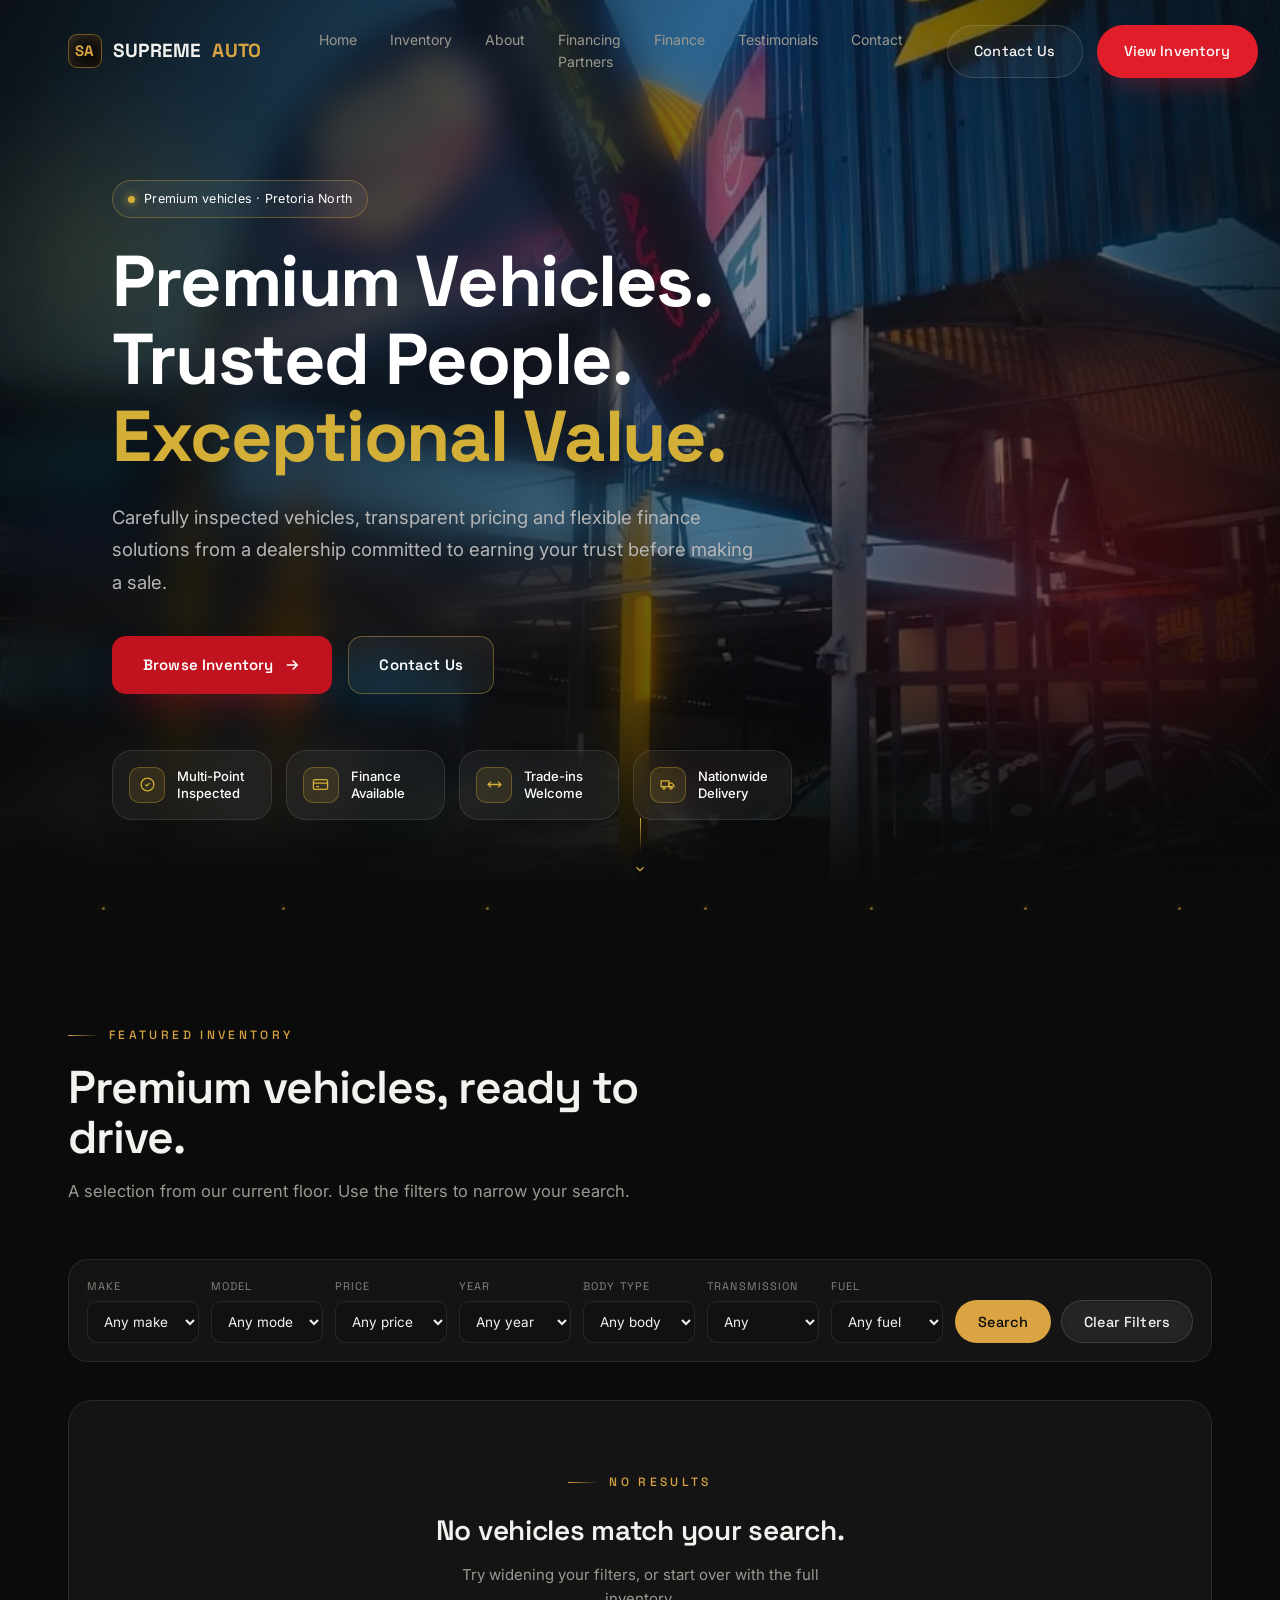
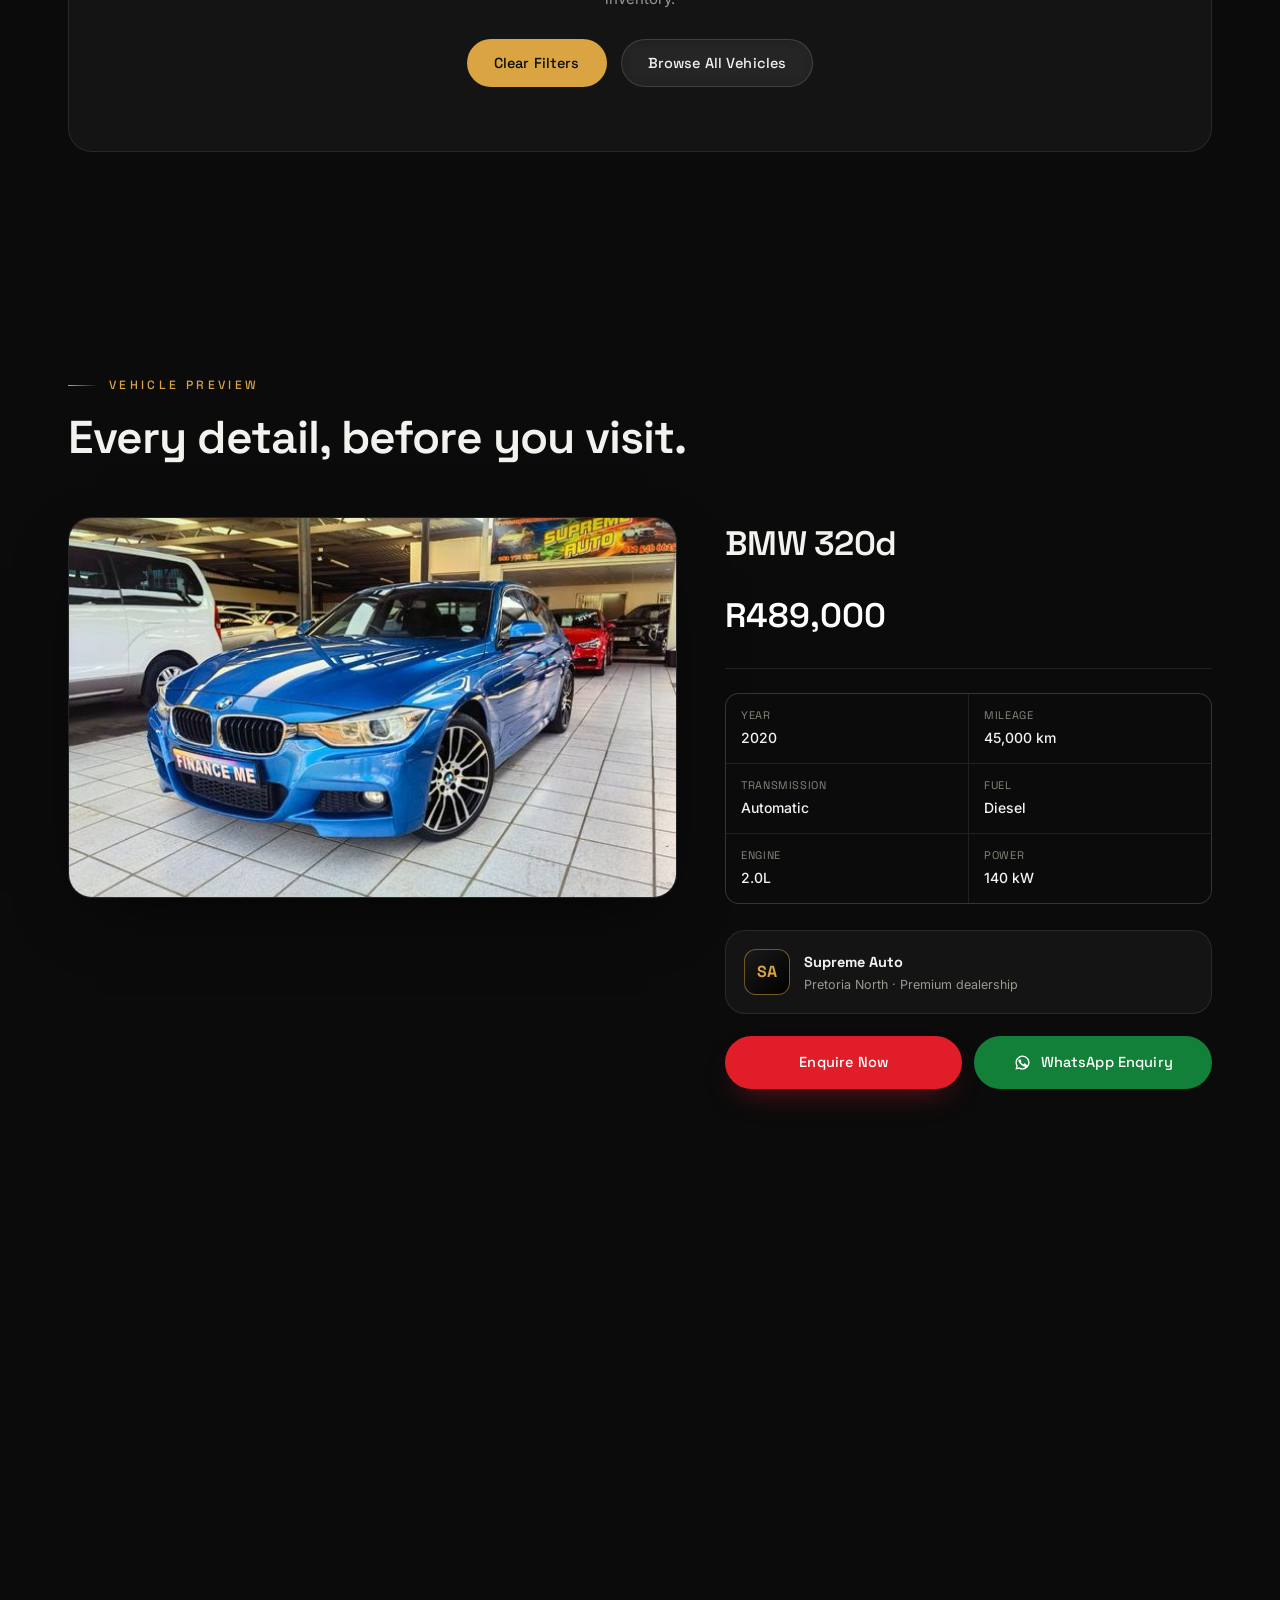
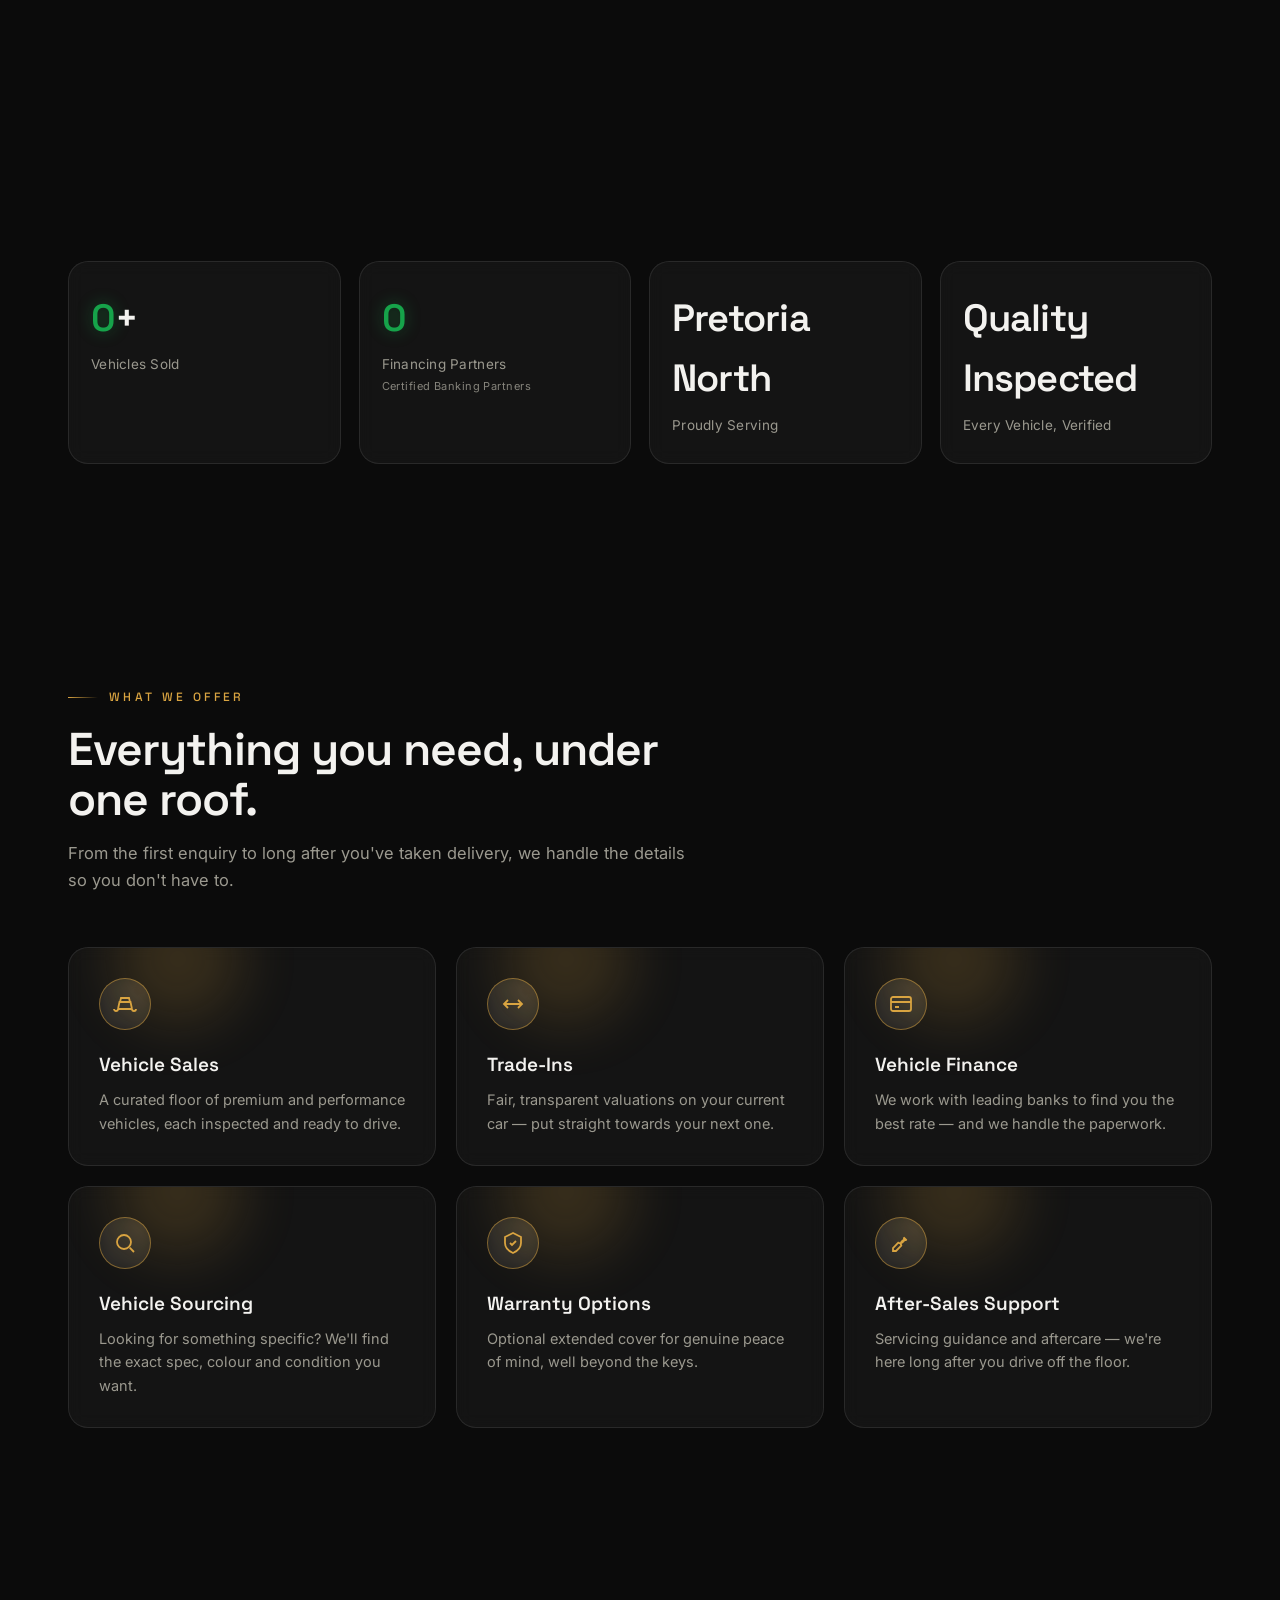
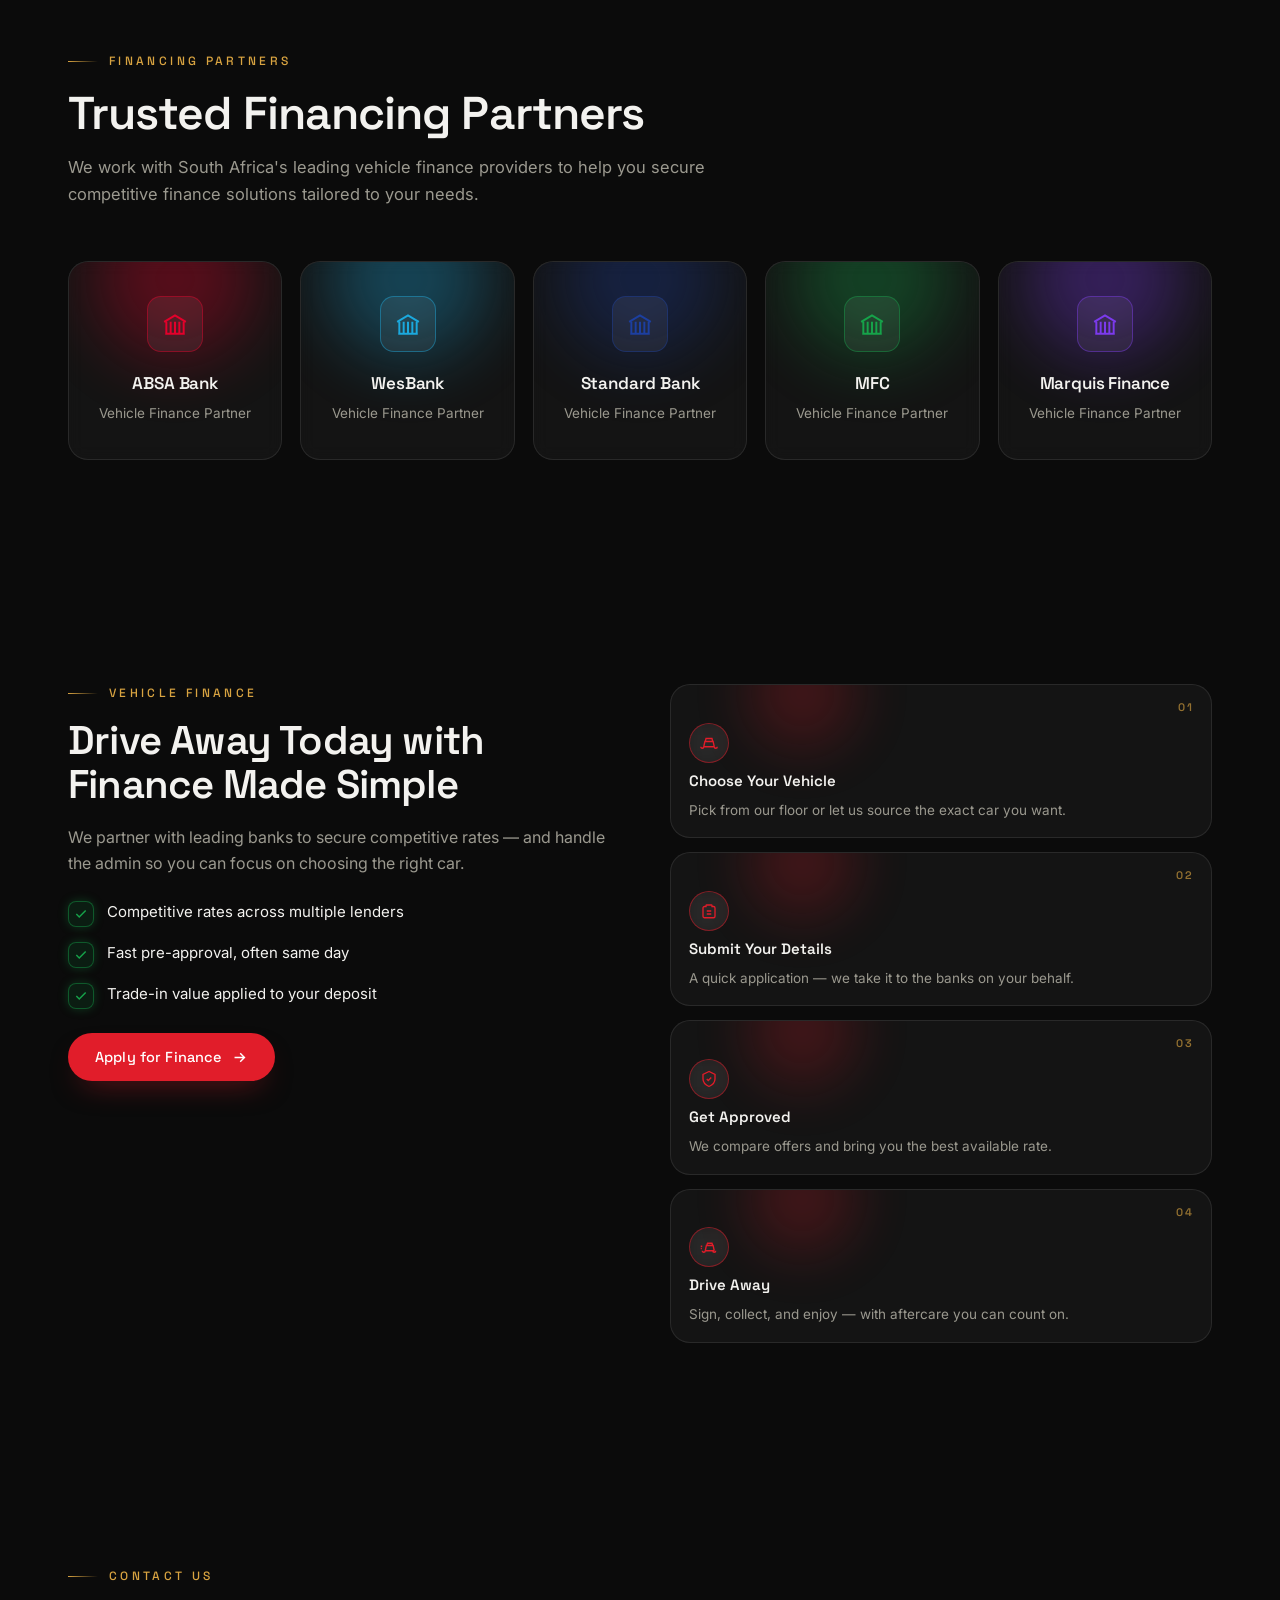
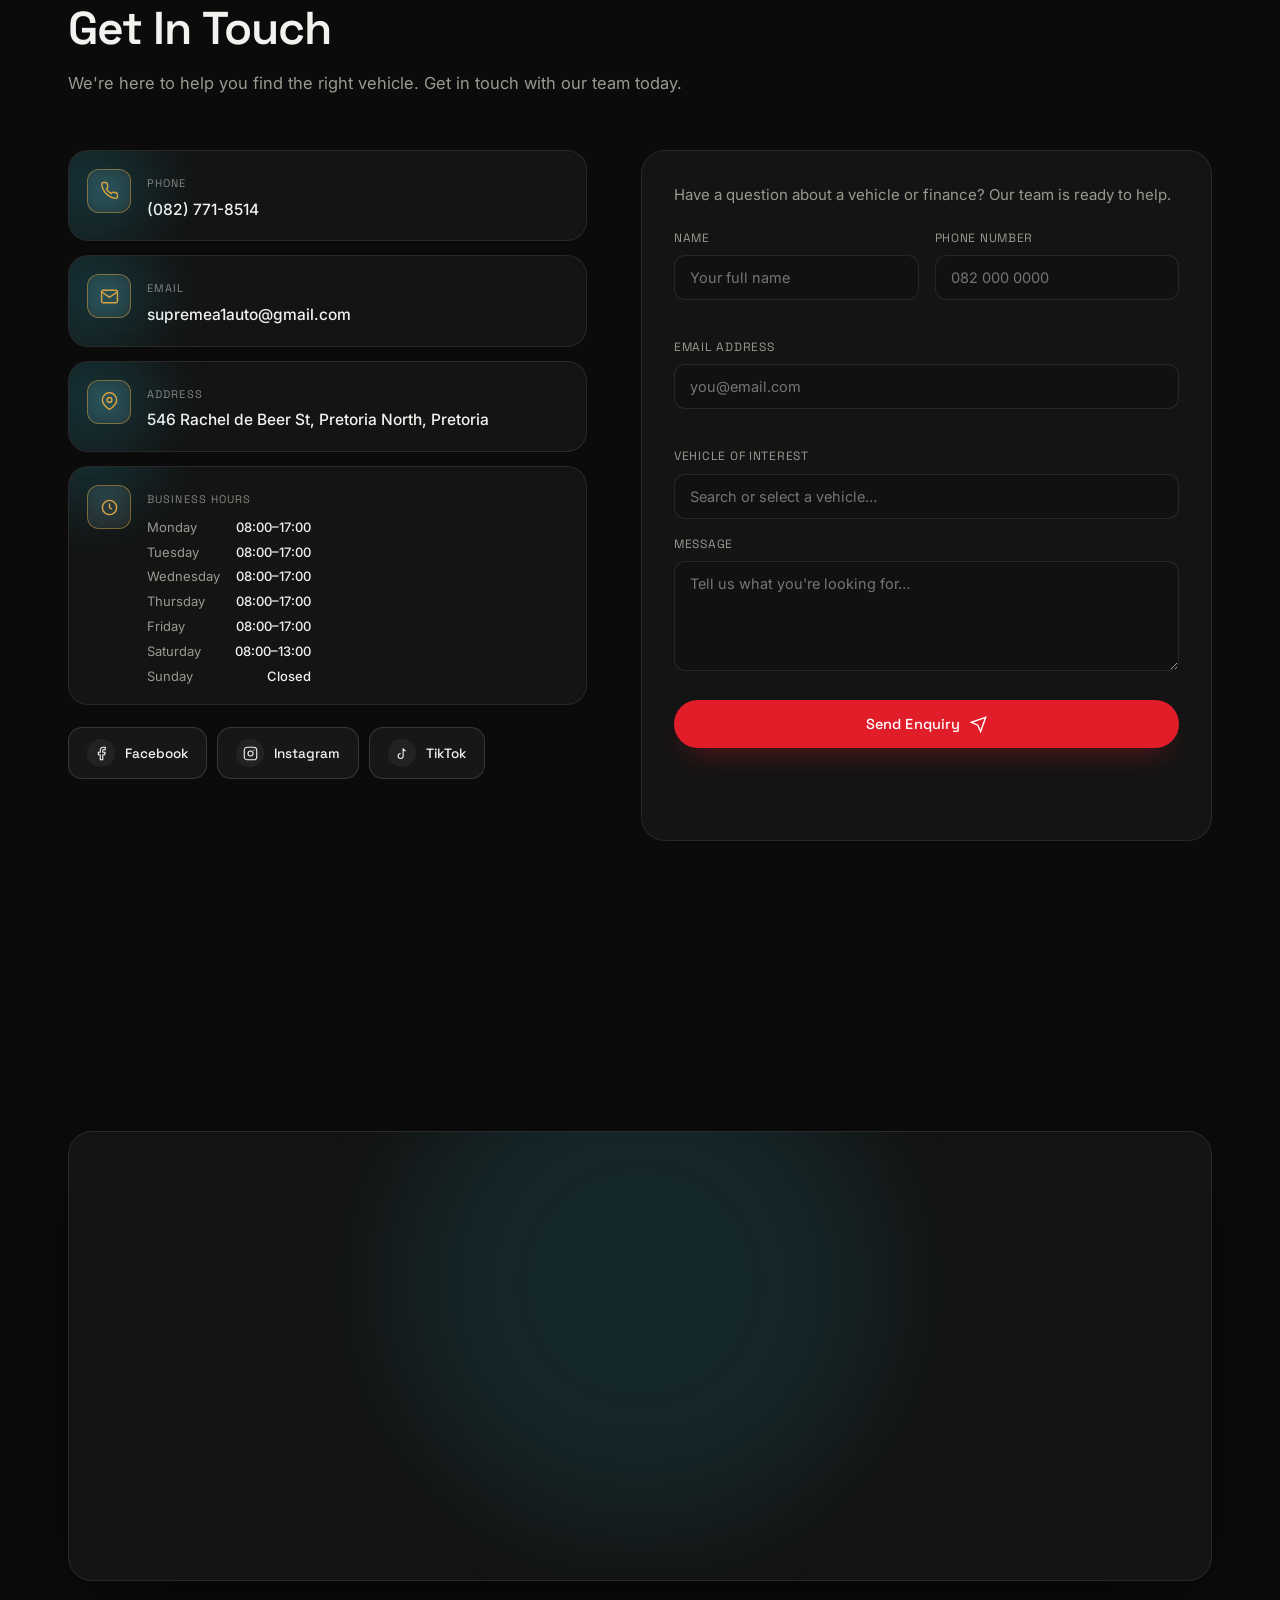
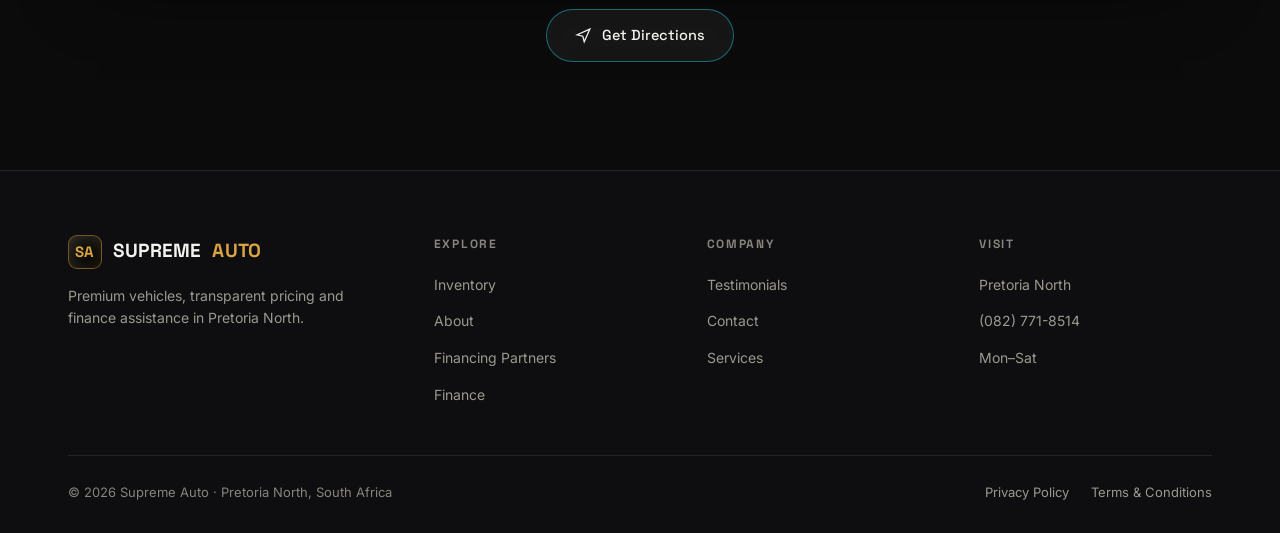
==== commit 4e4e7cec: "Bind the hero badge and about copy to the portal Three more fields the portal already stored but the" ====
--- a/index.html
+++ b/index.html
@@ -78,11 +78,11 @@
 <link rel="preconnect" href="https://fonts.gstatic.com" crossorigin>
 <link href="https://fonts.googleapis.com/css2?family=Space+Grotesk:wght@400;500;600;700&family=Inter:wght@400;450;500;600&display=swap" rel="stylesheet">
 <link rel="preload" as="image" href="assets/images/hero-background.jpg" fetchpriority="high">
-<link rel="stylesheet" href="css/style.css?v=37">
-<link rel="stylesheet" href="css/components.css?v=37">
-<link rel="stylesheet" href="css/animations.css?v=37">
-<link rel="stylesheet" href="css/finance-wizard.css?v=37">
-<link rel="stylesheet" href="css/vehicle-whatsapp.css?v=37">
+<link rel="stylesheet" href="css/style.css?v=38">
+<link rel="stylesheet" href="css/components.css?v=38">
+<link rel="stylesheet" href="css/animations.css?v=38">
+<link rel="stylesheet" href="css/finance-wizard.css?v=38">
+<link rel="stylesheet" href="css/vehicle-whatsapp.css?v=38">
 </head>
 <body>
 
@@ -140,7 +140,7 @@
   </div>
 
   <div class="wrap hero-content">
-    <span class="hero-tag"><span class="dot"></span>Premium vehicles · Pretoria North</span>
+    <span class="hero-tag" data-sa="hero-badge"><span class="dot"></span>Premium vehicles · Pretoria North</span>
 
     <h1 class="hero-heading" data-sa="hero-title">
       <span class="line">Premium Vehicles.</span>
@@ -299,9 +299,9 @@
         <div class="badge"><b>4.0★</b><small>Rated by our customers</small></div>
       </div>
       <div class="about-copy reveal" data-delay="1">
-        <span class="eyebrow">About Supreme Auto</span>
+        <span class="eyebrow" data-sa="about-title">About Supreme Auto</span>
         <h2>A dealership built on trust, not pressure.</h2>
-        <p>We're an independent premium dealership in Pretoria North. Every vehicle on our floor is hand-picked and carefully inspected, because the reputation we've built matters more to us than any single sale.</p>
+        <p data-sa="about-text">We're an independent premium dealership in Pretoria North. Every vehicle on our floor is hand-picked and carefully inspected, because the reputation we've built matters more to us than any single sale.</p>
         <p>From sourcing the exact car you're after to arranging finance and looking after you long after you drive away — we make owning a premium vehicle simple.</p>
         <ul class="about-list">
           <li><span class="ck"><svg viewBox="0 0 24 24" fill="none" stroke="currentColor" stroke-width="2.5"><path d="M20 6 9 17l-5-5"/></svg></span>Quality, carefully inspected vehicles</li>
@@ -780,21 +780,21 @@
   </div>
 </footer>
 
-<script src="js/supabase-data.js?v=37"></script>
-<script src="js/script.js?v=37"></script>
-<script src="js/vehicles-data.js?v=37"></script>
-<script src="js/finance-wizard.js?v=37"></script>
-<script src="js/contact-form.js?v=37"></script>
-<script src="js/detail.js?v=37"></script>
-<script src="js/vehicle-whatsapp.js?v=37"></script>
-<script src="js/inventory.js?v=37"></script>
-<script src="js/animations.js?v=37"></script>
-<script src="js/parallax.js?v=37"></script>
-<script src="js/cursor-glow.js?v=37"></script>
-<script src="js/counters.js?v=37"></script>
-<script src="js/testimonials.js?v=37"></script>
-<script src="js/testimonials-render.js?v=37"></script>
-<script src="js/site-content.js?v=37"></script>
-<script src="js/hero.js?v=37"></script>
+<script src="js/supabase-data.js?v=38"></script>
+<script src="js/script.js?v=38"></script>
+<script src="js/vehicles-data.js?v=38"></script>
+<script src="js/finance-wizard.js?v=38"></script>
+<script src="js/contact-form.js?v=38"></script>
+<script src="js/detail.js?v=38"></script>
+<script src="js/vehicle-whatsapp.js?v=38"></script>
+<script src="js/inventory.js?v=38"></script>
+<script src="js/animations.js?v=38"></script>
+<script src="js/parallax.js?v=38"></script>
+<script src="js/cursor-glow.js?v=38"></script>
+<script src="js/counters.js?v=38"></script>
+<script src="js/testimonials.js?v=38"></script>
+<script src="js/testimonials-render.js?v=38"></script>
+<script src="js/site-content.js?v=38"></script>
+<script src="js/hero.js?v=38"></script>
 </body>
 </html>
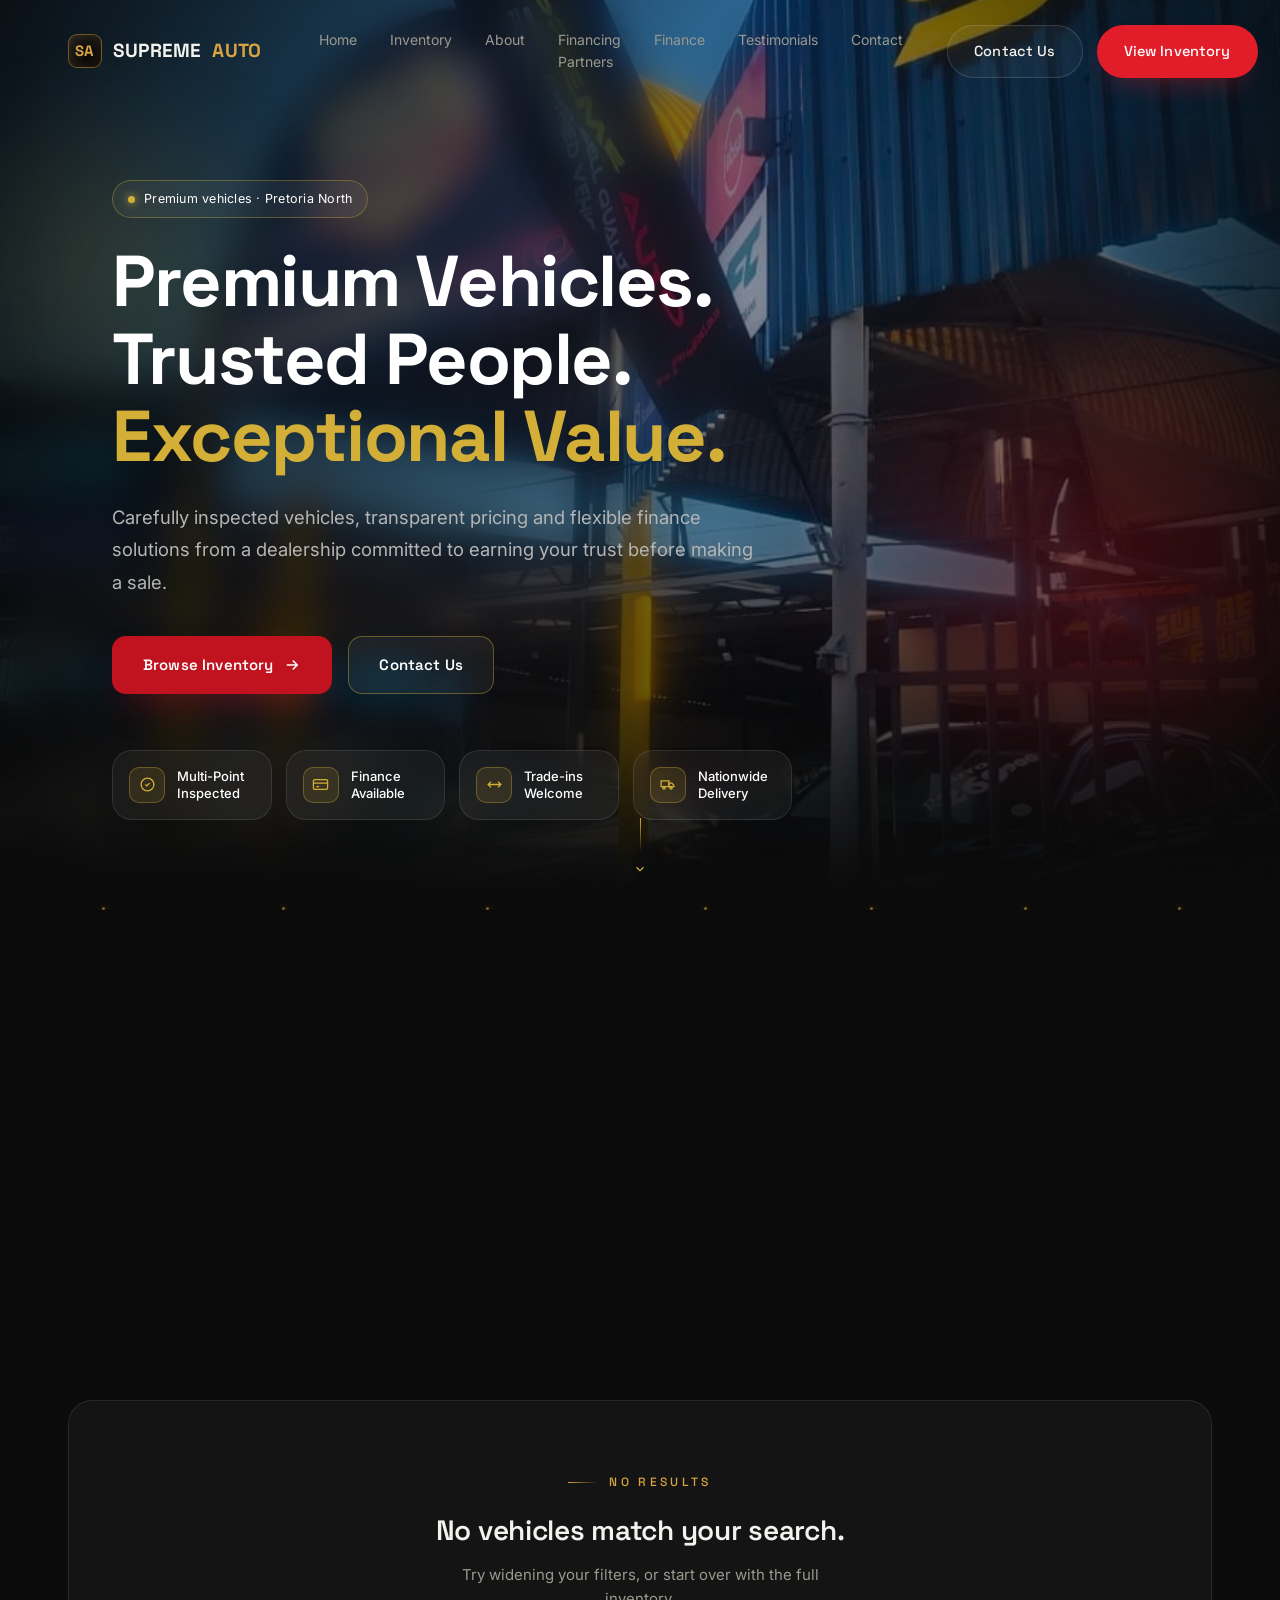
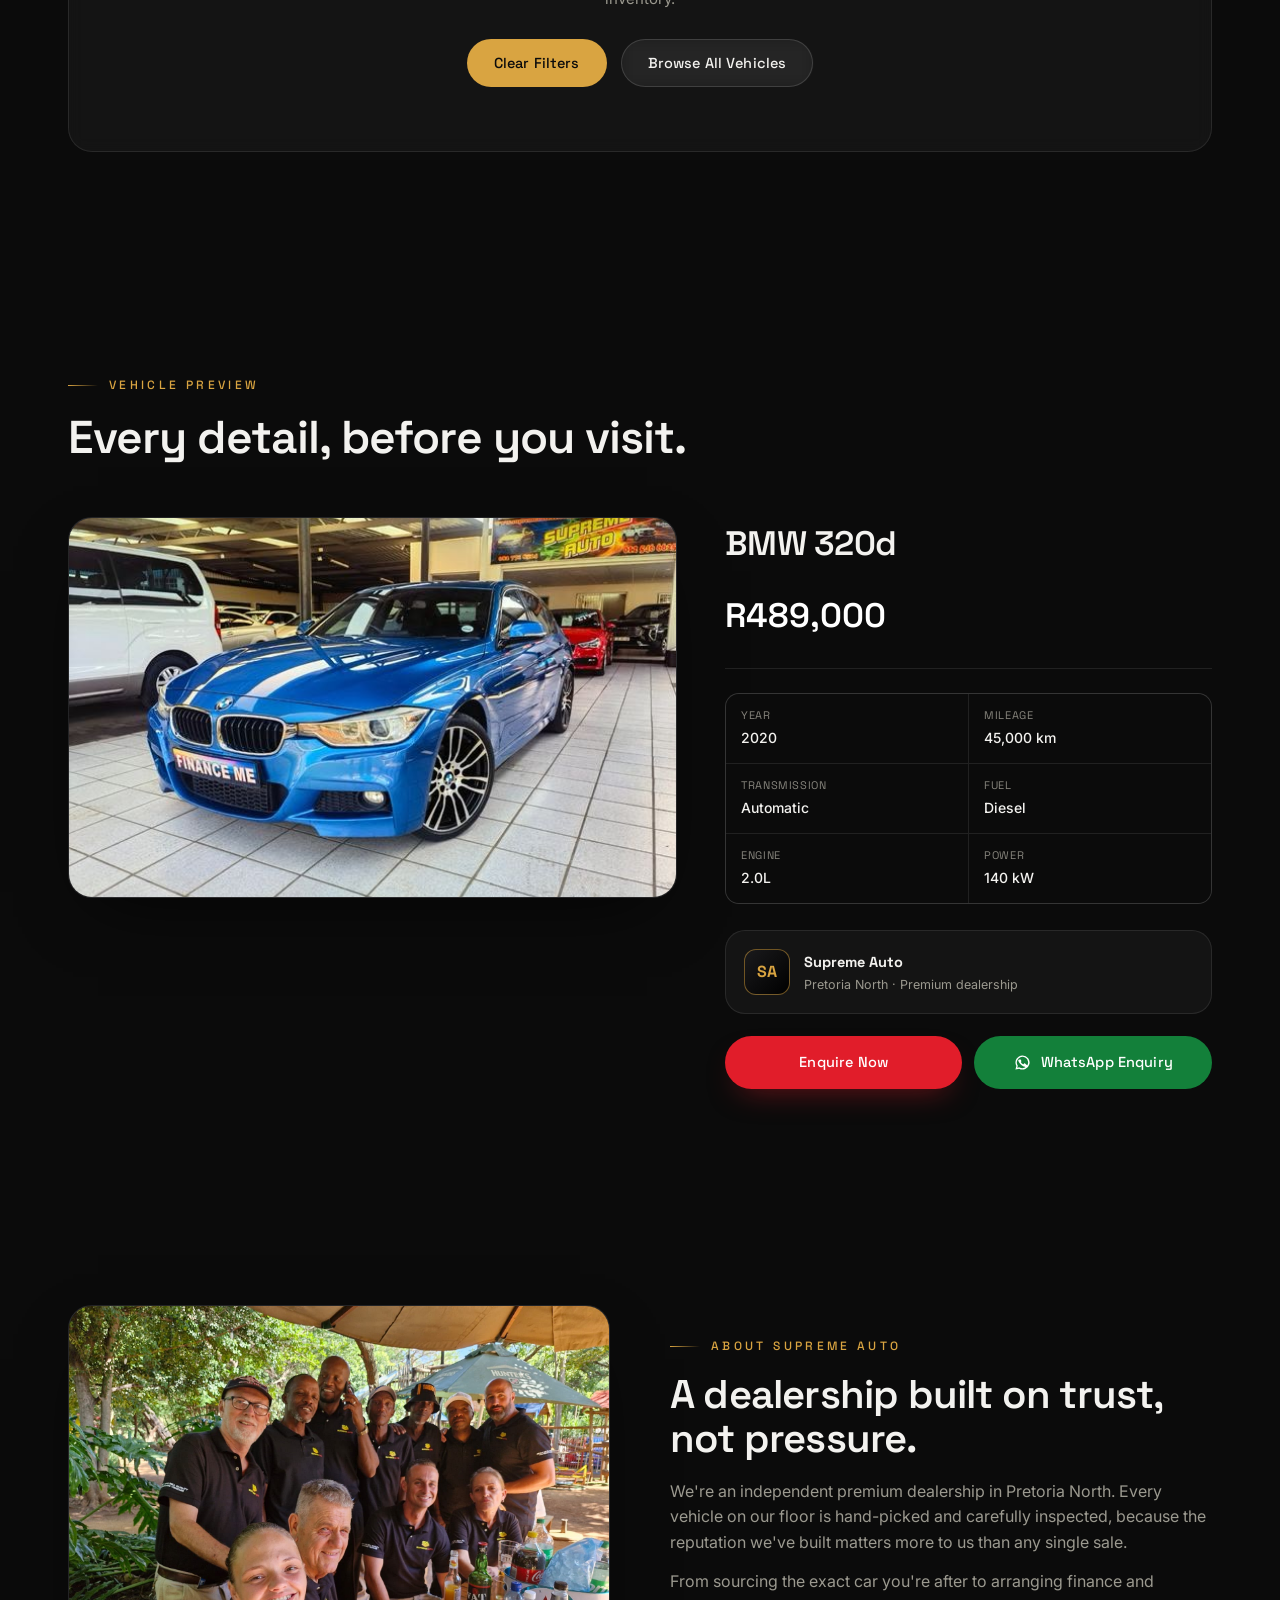
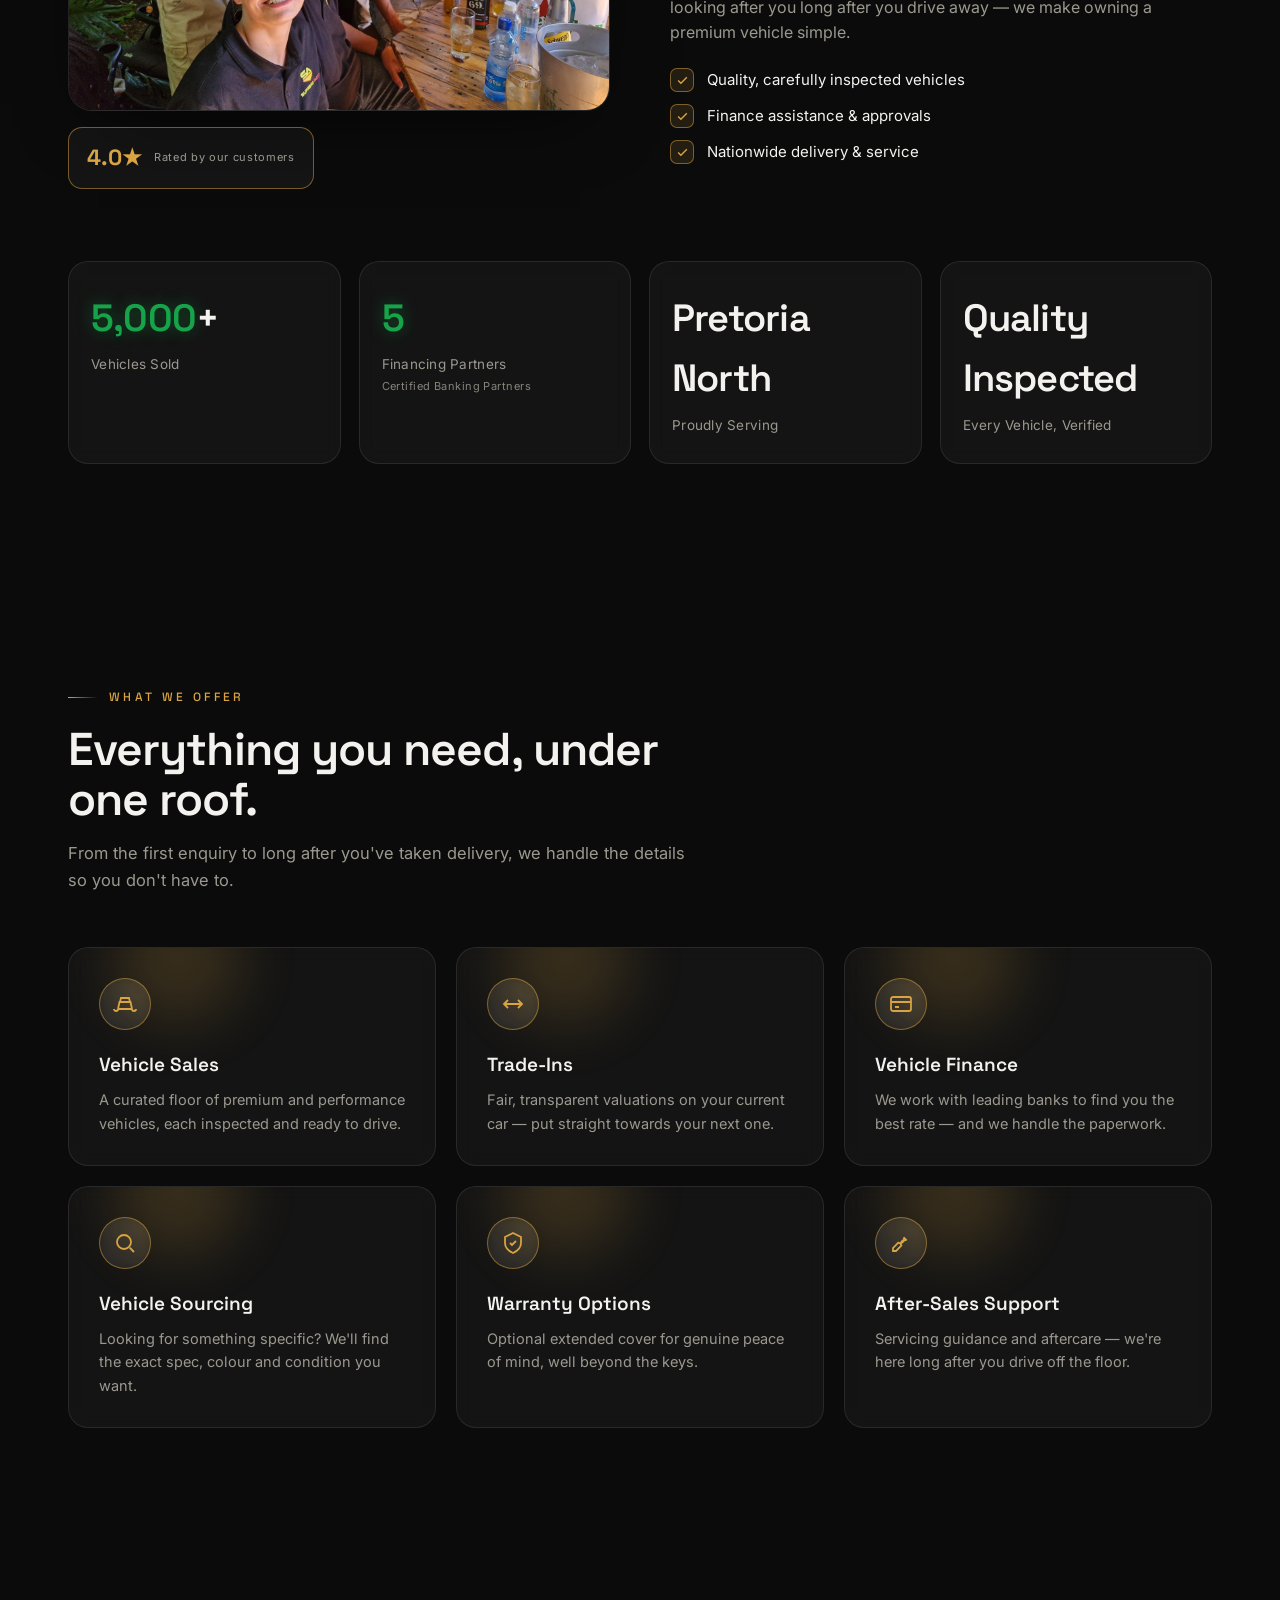
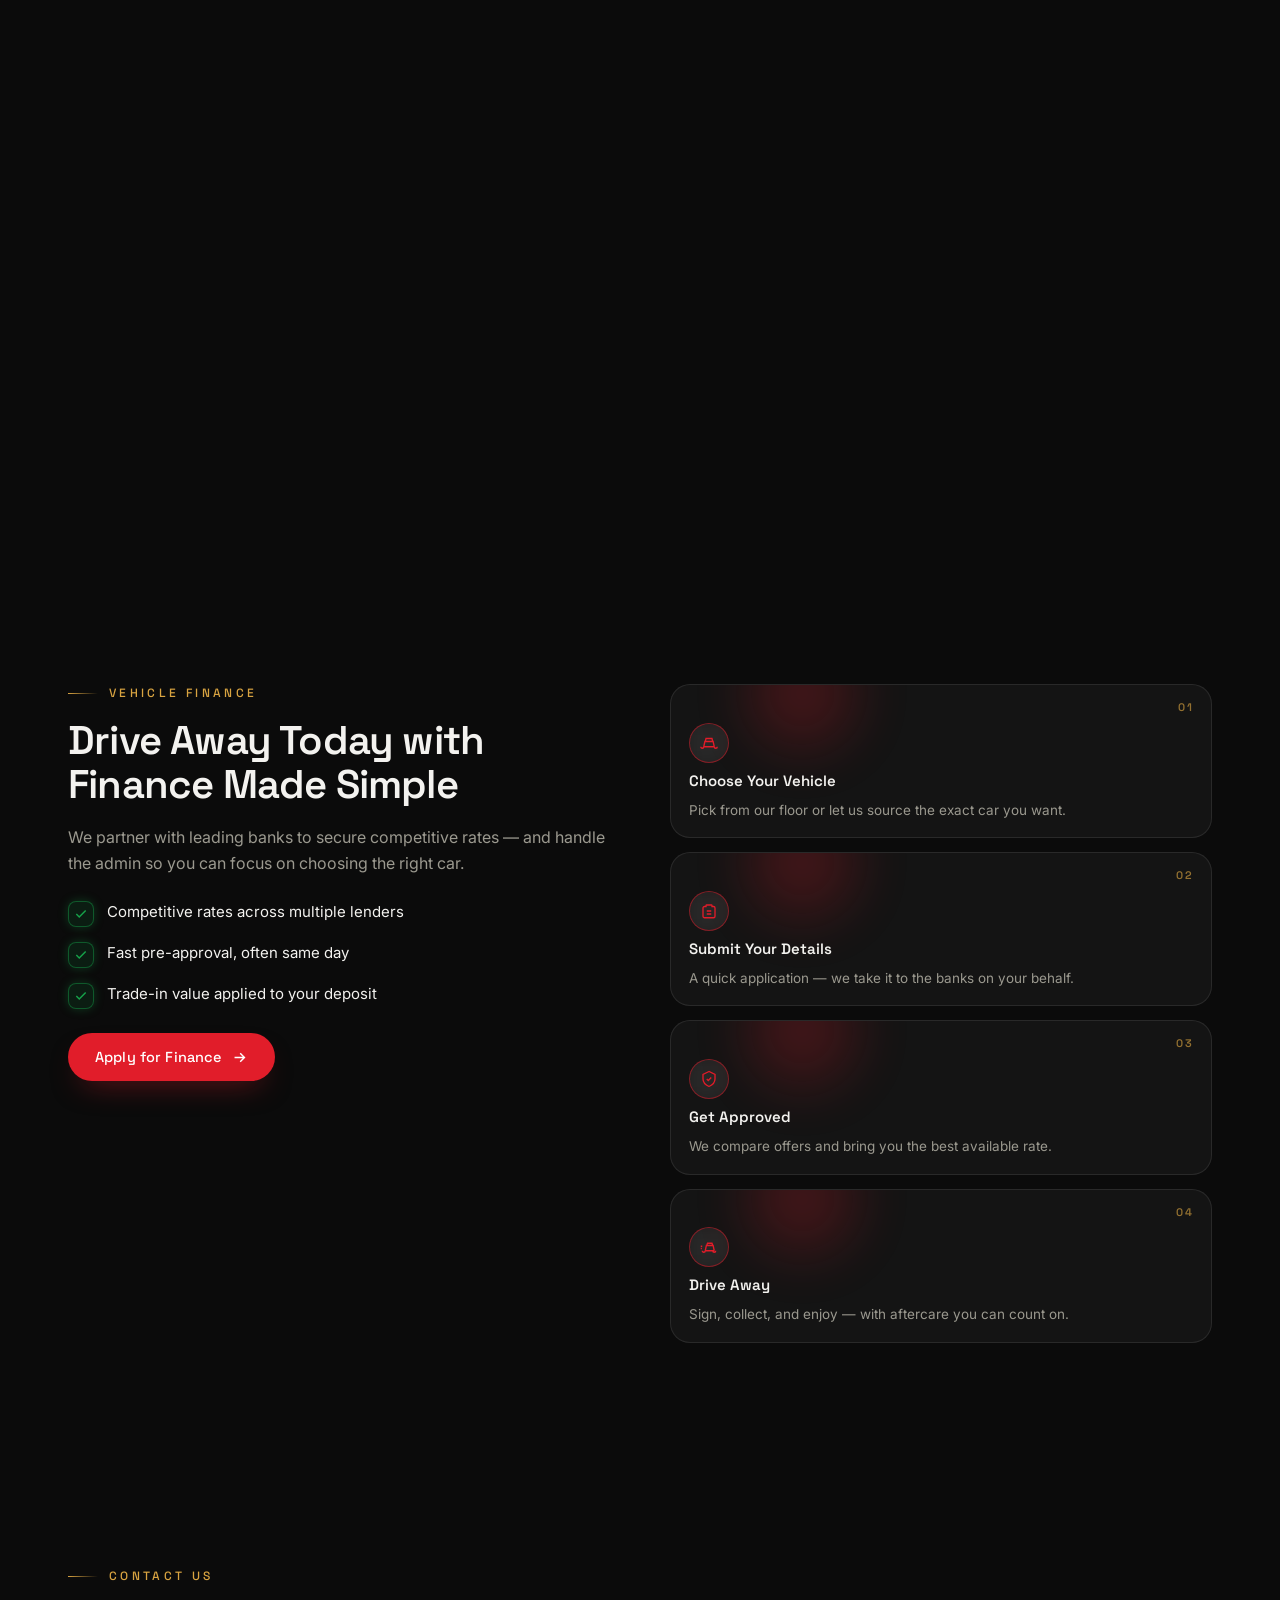
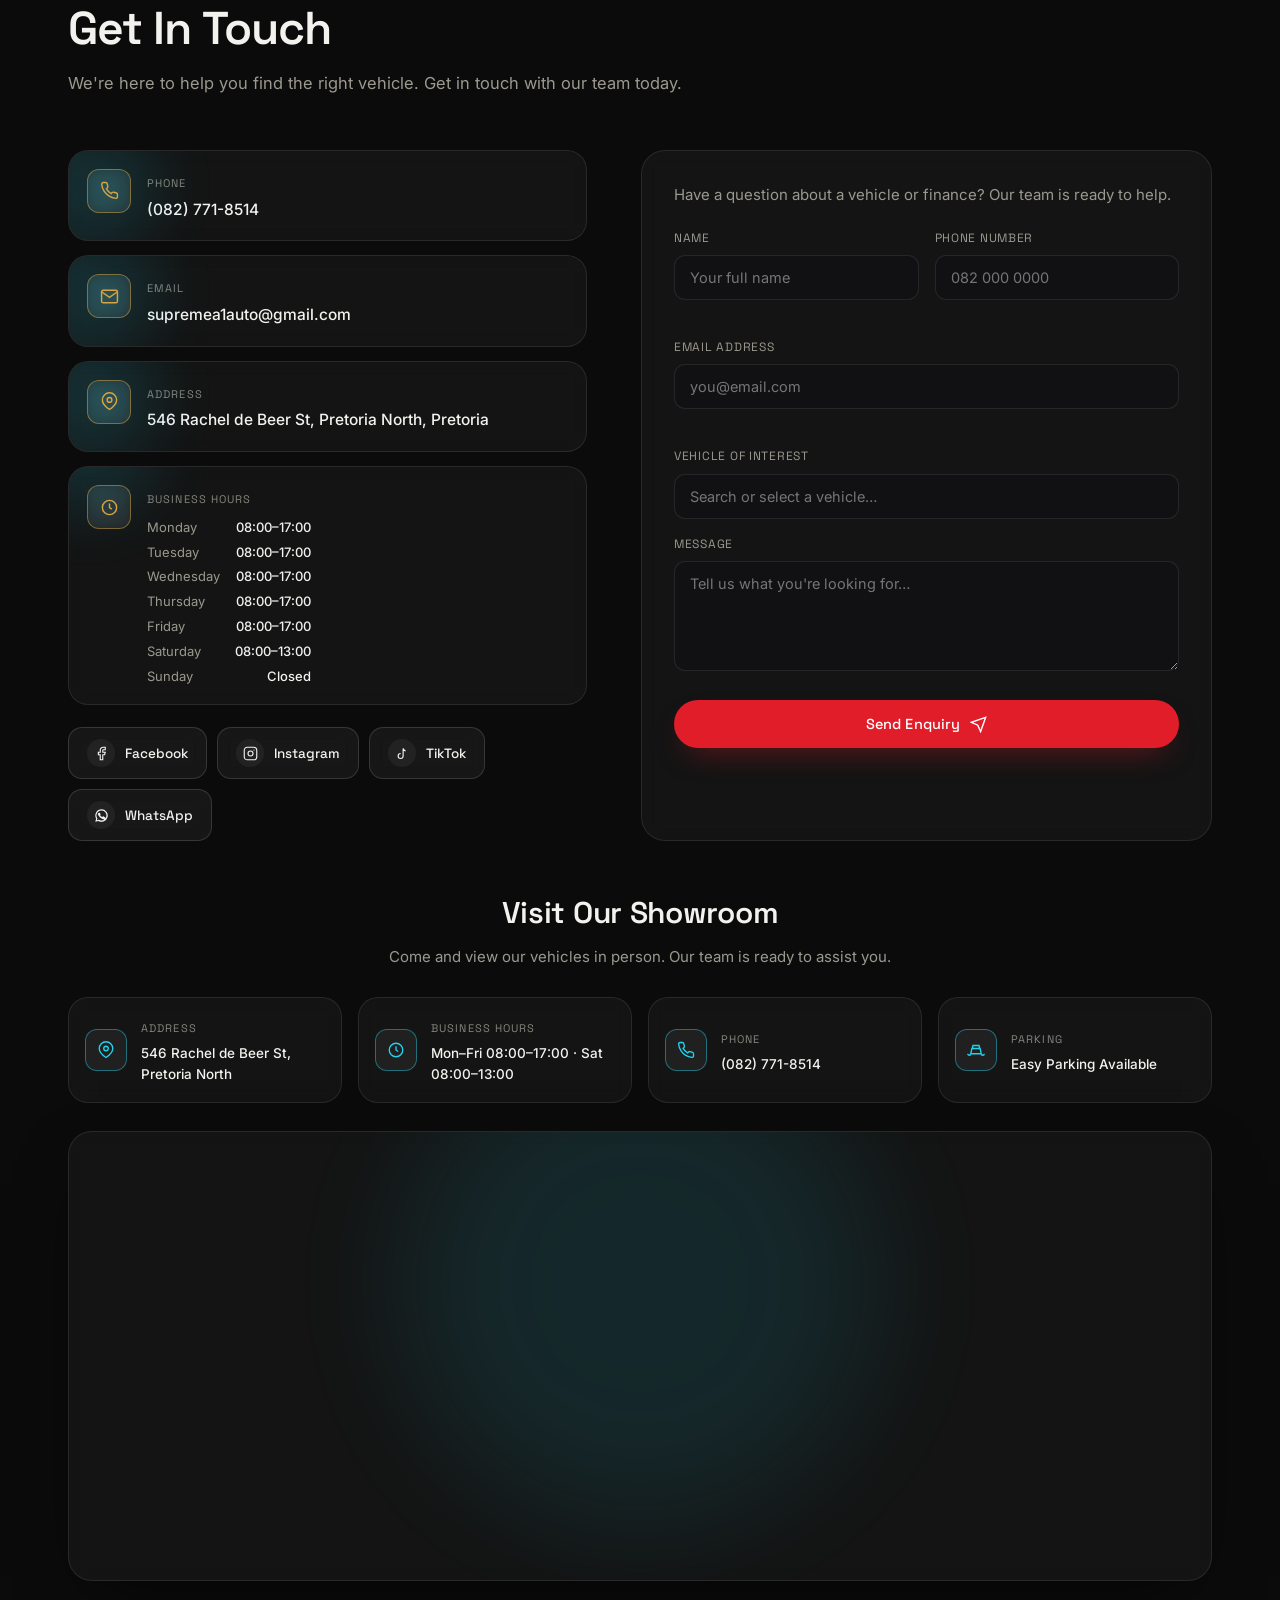
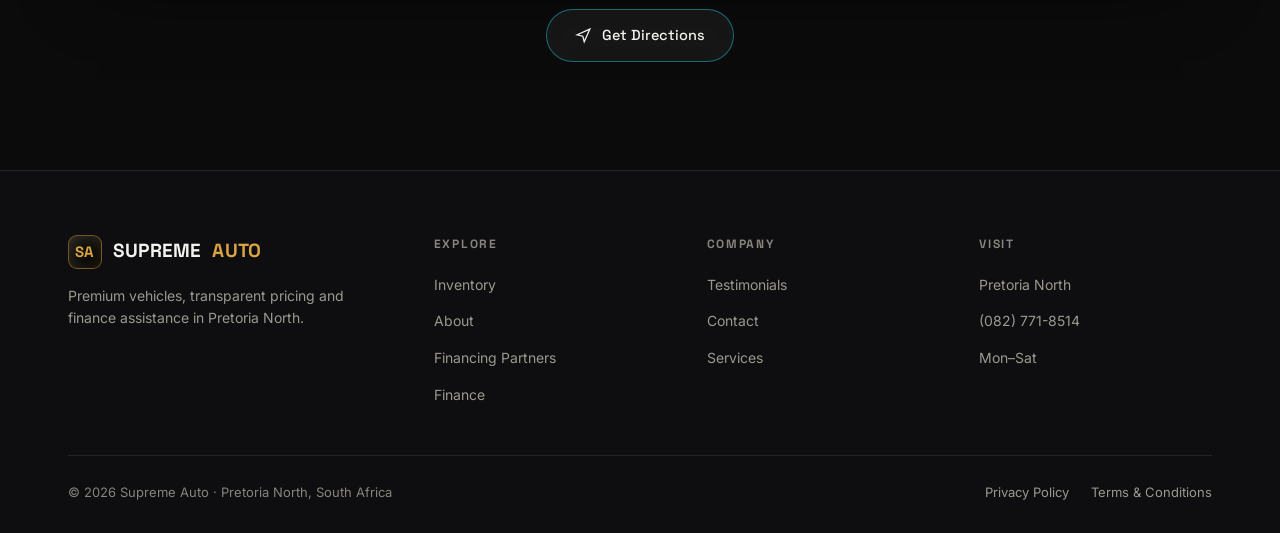
==== commit 8fb0276b: "Log every enquiry, not just the contact form Two of the three lead capture paths were writing nothin" ====
--- a/index.html
+++ b/index.html
@@ -78,11 +78,11 @@
 <link rel="preconnect" href="https://fonts.gstatic.com" crossorigin>
 <link href="https://fonts.googleapis.com/css2?family=Space+Grotesk:wght@400;500;600;700&family=Inter:wght@400;450;500;600&display=swap" rel="stylesheet">
 <link rel="preload" as="image" href="assets/images/hero-background.jpg" fetchpriority="high">
-<link rel="stylesheet" href="css/style.css?v=38">
-<link rel="stylesheet" href="css/components.css?v=38">
-<link rel="stylesheet" href="css/animations.css?v=38">
-<link rel="stylesheet" href="css/finance-wizard.css?v=38">
-<link rel="stylesheet" href="css/vehicle-whatsapp.css?v=38">
+<link rel="stylesheet" href="css/style.css?v=39">
+<link rel="stylesheet" href="css/components.css?v=39">
+<link rel="stylesheet" href="css/animations.css?v=39">
+<link rel="stylesheet" href="css/finance-wizard.css?v=39">
+<link rel="stylesheet" href="css/vehicle-whatsapp.css?v=39">
 </head>
 <body>
 
@@ -780,21 +780,21 @@
   </div>
 </footer>
 
-<script src="js/supabase-data.js?v=38"></script>
-<script src="js/script.js?v=38"></script>
-<script src="js/vehicles-data.js?v=38"></script>
-<script src="js/finance-wizard.js?v=38"></script>
-<script src="js/contact-form.js?v=38"></script>
-<script src="js/detail.js?v=38"></script>
-<script src="js/vehicle-whatsapp.js?v=38"></script>
-<script src="js/inventory.js?v=38"></script>
-<script src="js/animations.js?v=38"></script>
-<script src="js/parallax.js?v=38"></script>
-<script src="js/cursor-glow.js?v=38"></script>
-<script src="js/counters.js?v=38"></script>
-<script src="js/testimonials.js?v=38"></script>
-<script src="js/testimonials-render.js?v=38"></script>
-<script src="js/site-content.js?v=38"></script>
-<script src="js/hero.js?v=38"></script>
+<script src="js/supabase-data.js?v=39"></script>
+<script src="js/script.js?v=39"></script>
+<script src="js/vehicles-data.js?v=39"></script>
+<script src="js/finance-wizard.js?v=39"></script>
+<script src="js/contact-form.js?v=39"></script>
+<script src="js/detail.js?v=39"></script>
+<script src="js/vehicle-whatsapp.js?v=39"></script>
+<script src="js/inventory.js?v=39"></script>
+<script src="js/animations.js?v=39"></script>
+<script src="js/parallax.js?v=39"></script>
+<script src="js/cursor-glow.js?v=39"></script>
+<script src="js/counters.js?v=39"></script>
+<script src="js/testimonials.js?v=39"></script>
+<script src="js/testimonials-render.js?v=39"></script>
+<script src="js/site-content.js?v=39"></script>
+<script src="js/hero.js?v=39"></script>
 </body>
 </html>
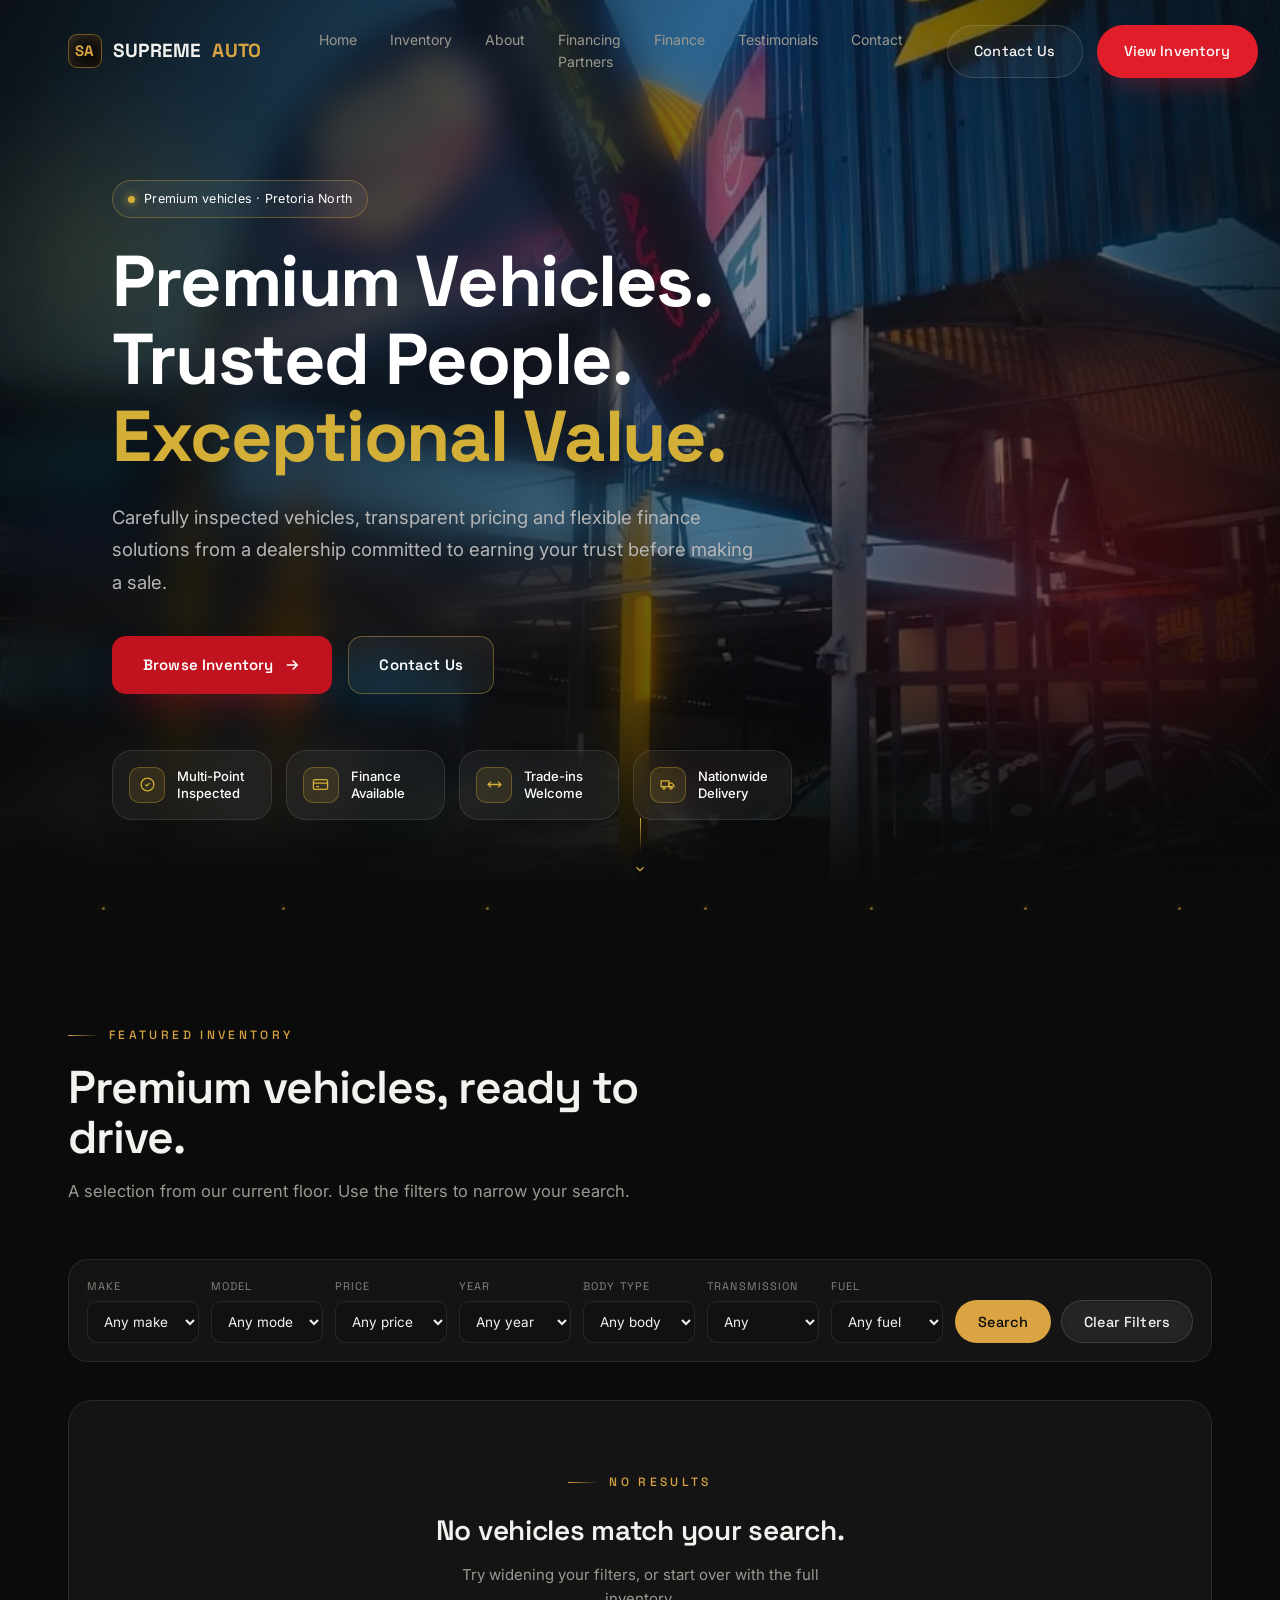
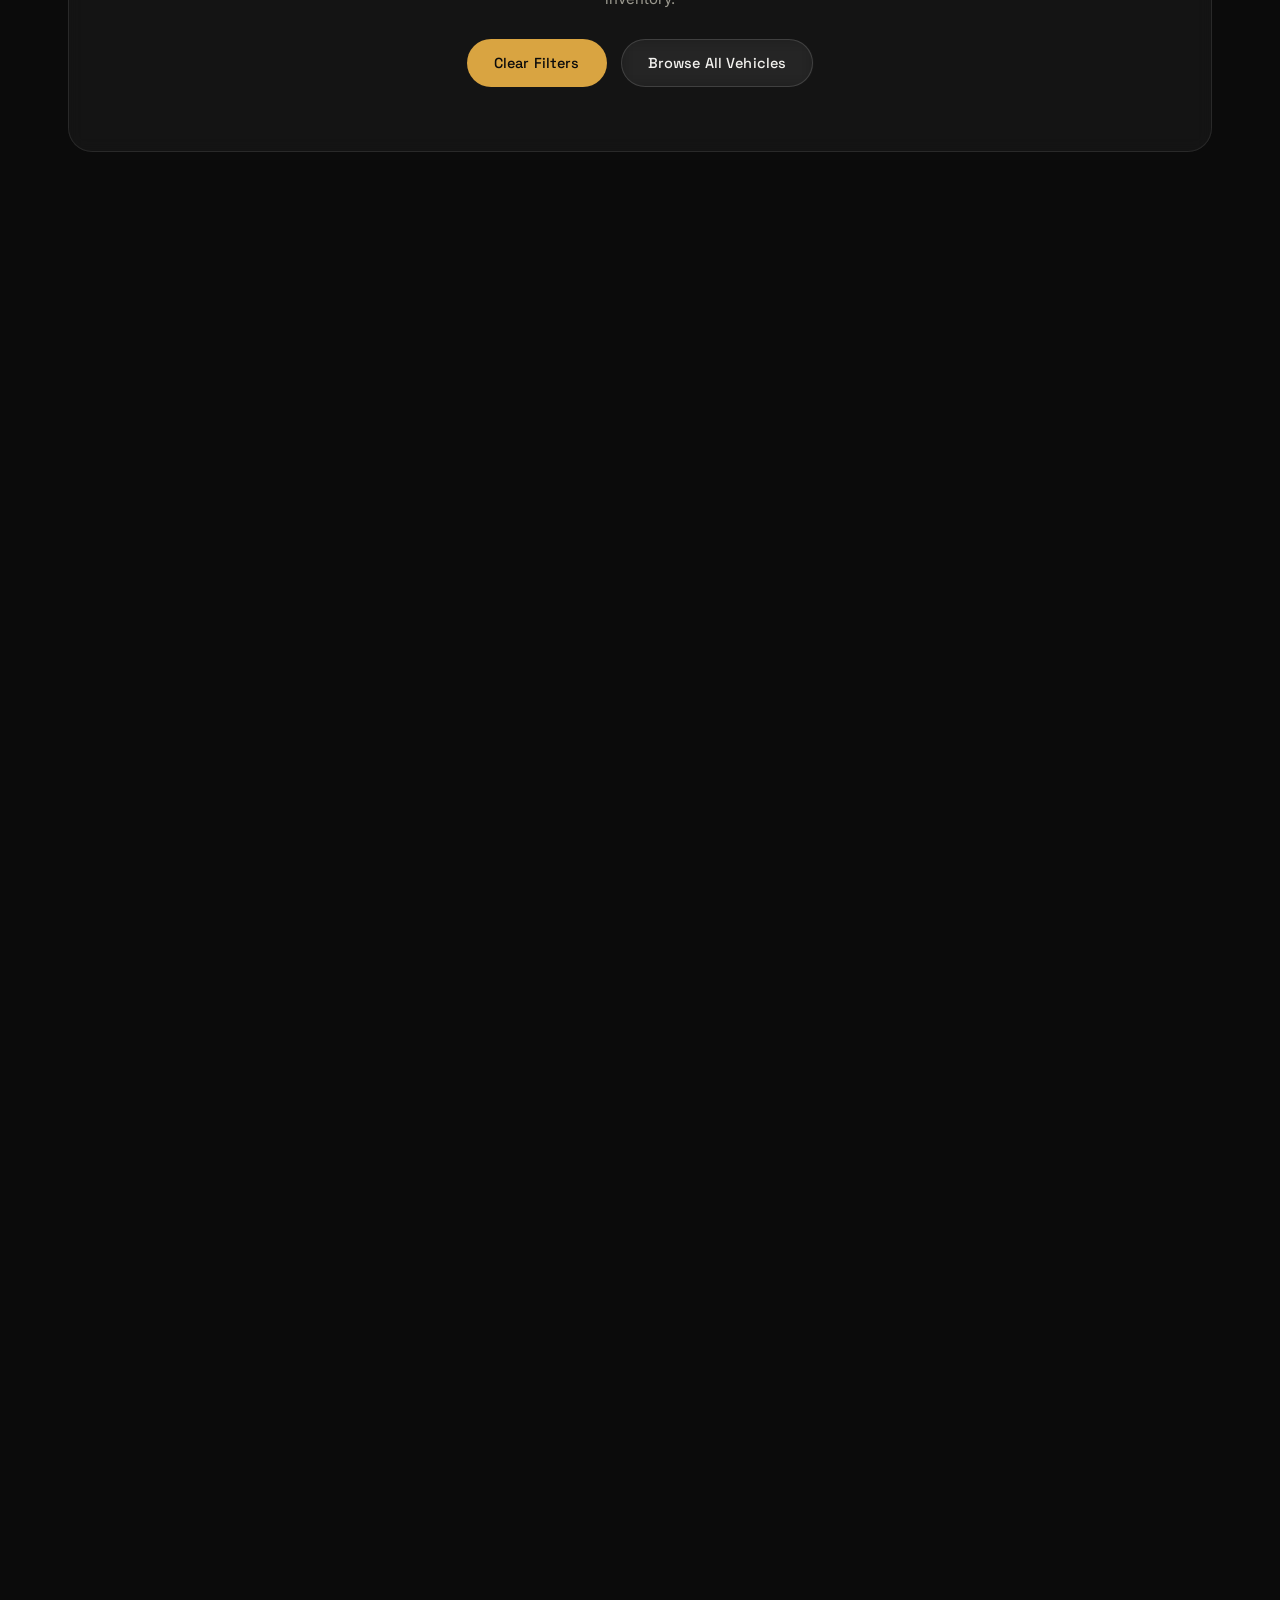
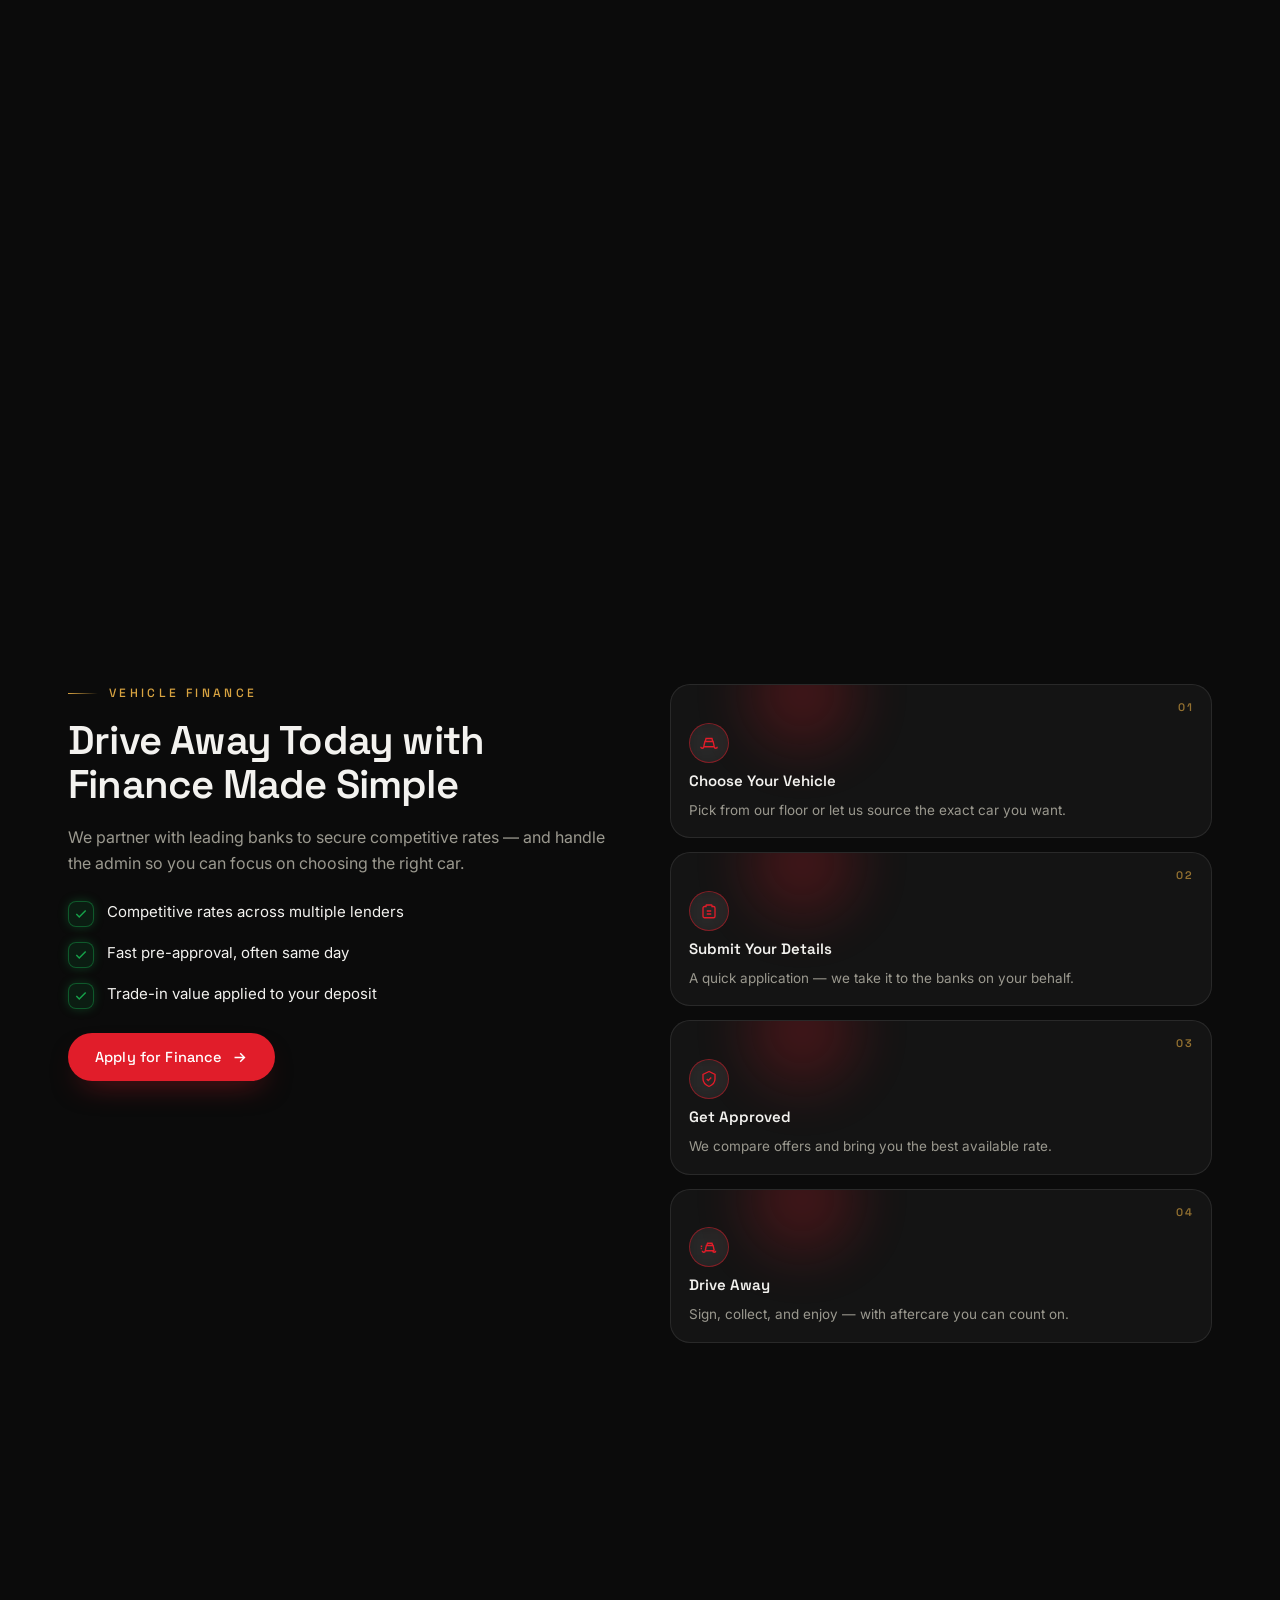
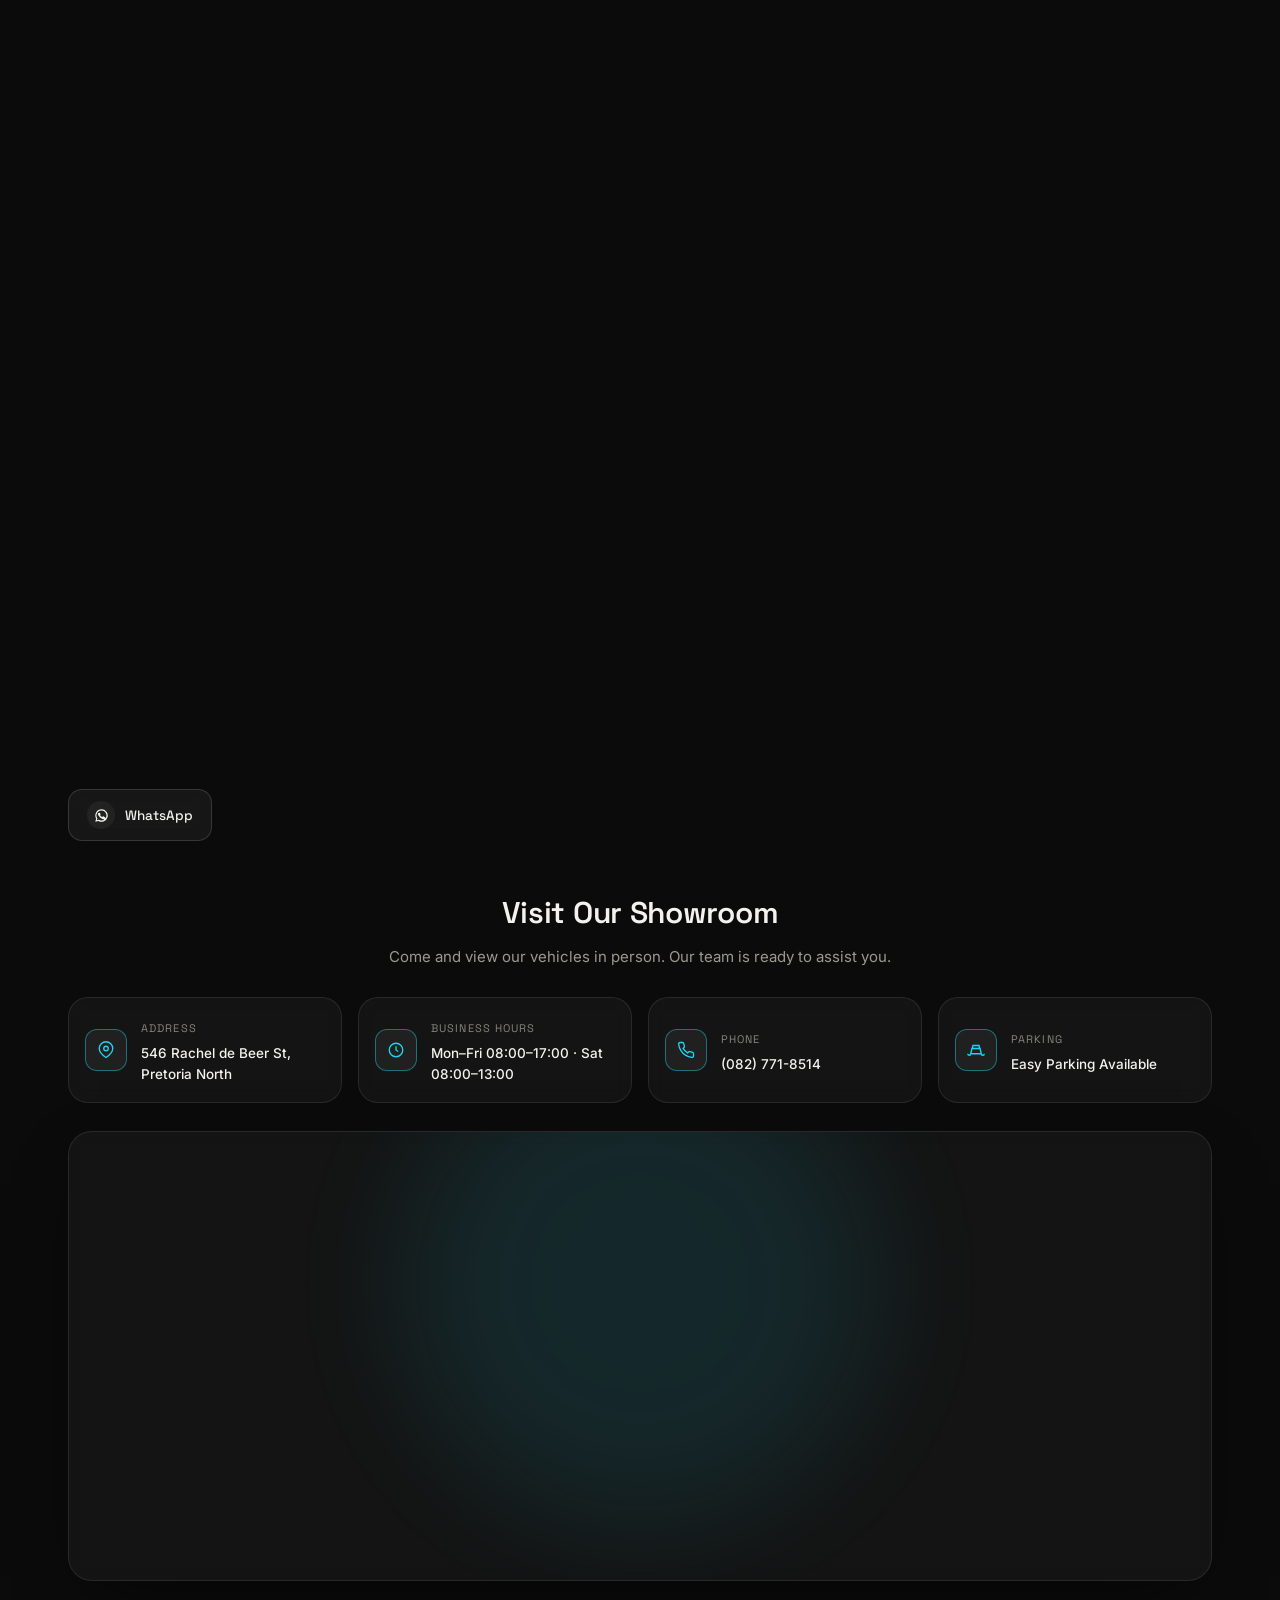
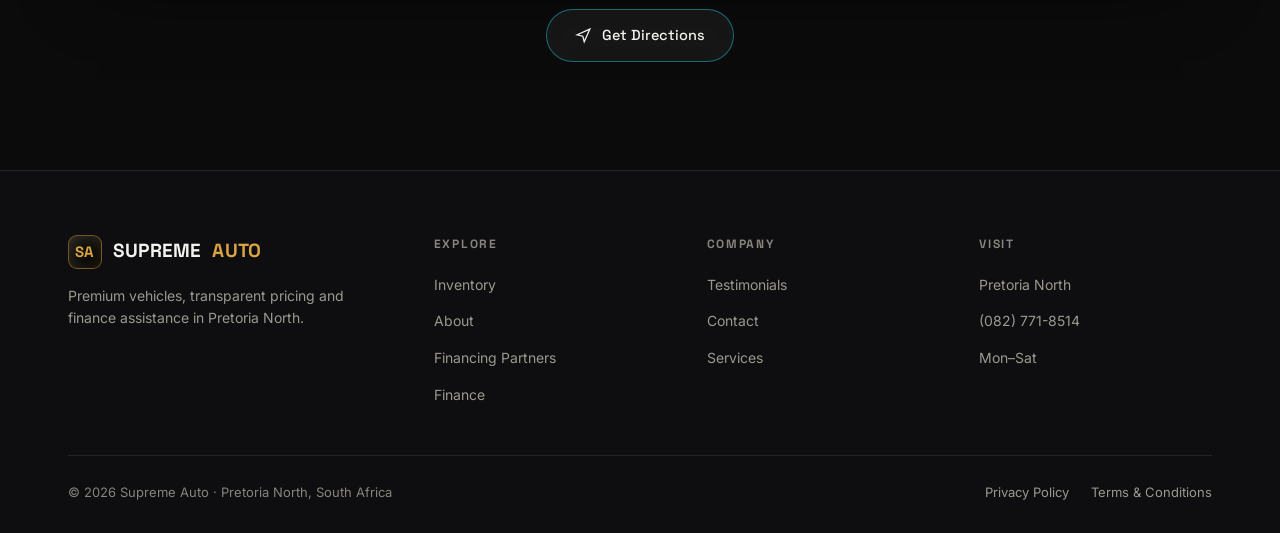
==== commit 615c110c: "Fix View Details always opening the first vehicle Every card opened the Audi A3. Reproduced against " ====
--- a/index.html
+++ b/index.html
@@ -78,11 +78,11 @@
 <link rel="preconnect" href="https://fonts.gstatic.com" crossorigin>
 <link href="https://fonts.googleapis.com/css2?family=Space+Grotesk:wght@400;500;600;700&family=Inter:wght@400;450;500;600&display=swap" rel="stylesheet">
 <link rel="preload" as="image" href="assets/images/hero-background.jpg" fetchpriority="high">
-<link rel="stylesheet" href="css/style.css?v=39">
-<link rel="stylesheet" href="css/components.css?v=39">
-<link rel="stylesheet" href="css/animations.css?v=39">
-<link rel="stylesheet" href="css/finance-wizard.css?v=39">
-<link rel="stylesheet" href="css/vehicle-whatsapp.css?v=39">
+<link rel="stylesheet" href="css/style.css?v=40">
+<link rel="stylesheet" href="css/components.css?v=40">
+<link rel="stylesheet" href="css/animations.css?v=40">
+<link rel="stylesheet" href="css/finance-wizard.css?v=40">
+<link rel="stylesheet" href="css/vehicle-whatsapp.css?v=40">
 </head>
 <body>
 
@@ -780,21 +780,21 @@
   </div>
 </footer>
 
-<script src="js/supabase-data.js?v=39"></script>
-<script src="js/script.js?v=39"></script>
-<script src="js/vehicles-data.js?v=39"></script>
-<script src="js/finance-wizard.js?v=39"></script>
-<script src="js/contact-form.js?v=39"></script>
-<script src="js/detail.js?v=39"></script>
-<script src="js/vehicle-whatsapp.js?v=39"></script>
-<script src="js/inventory.js?v=39"></script>
-<script src="js/animations.js?v=39"></script>
-<script src="js/parallax.js?v=39"></script>
-<script src="js/cursor-glow.js?v=39"></script>
-<script src="js/counters.js?v=39"></script>
-<script src="js/testimonials.js?v=39"></script>
-<script src="js/testimonials-render.js?v=39"></script>
-<script src="js/site-content.js?v=39"></script>
-<script src="js/hero.js?v=39"></script>
+<script src="js/supabase-data.js?v=40"></script>
+<script src="js/script.js?v=40"></script>
+<script src="js/vehicles-data.js?v=40"></script>
+<script src="js/finance-wizard.js?v=40"></script>
+<script src="js/contact-form.js?v=40"></script>
+<script src="js/detail.js?v=40"></script>
+<script src="js/vehicle-whatsapp.js?v=40"></script>
+<script src="js/inventory.js?v=40"></script>
+<script src="js/animations.js?v=40"></script>
+<script src="js/parallax.js?v=40"></script>
+<script src="js/cursor-glow.js?v=40"></script>
+<script src="js/counters.js?v=40"></script>
+<script src="js/testimonials.js?v=40"></script>
+<script src="js/testimonials-render.js?v=40"></script>
+<script src="js/site-content.js?v=40"></script>
+<script src="js/hero.js?v=40"></script>
 </body>
 </html>
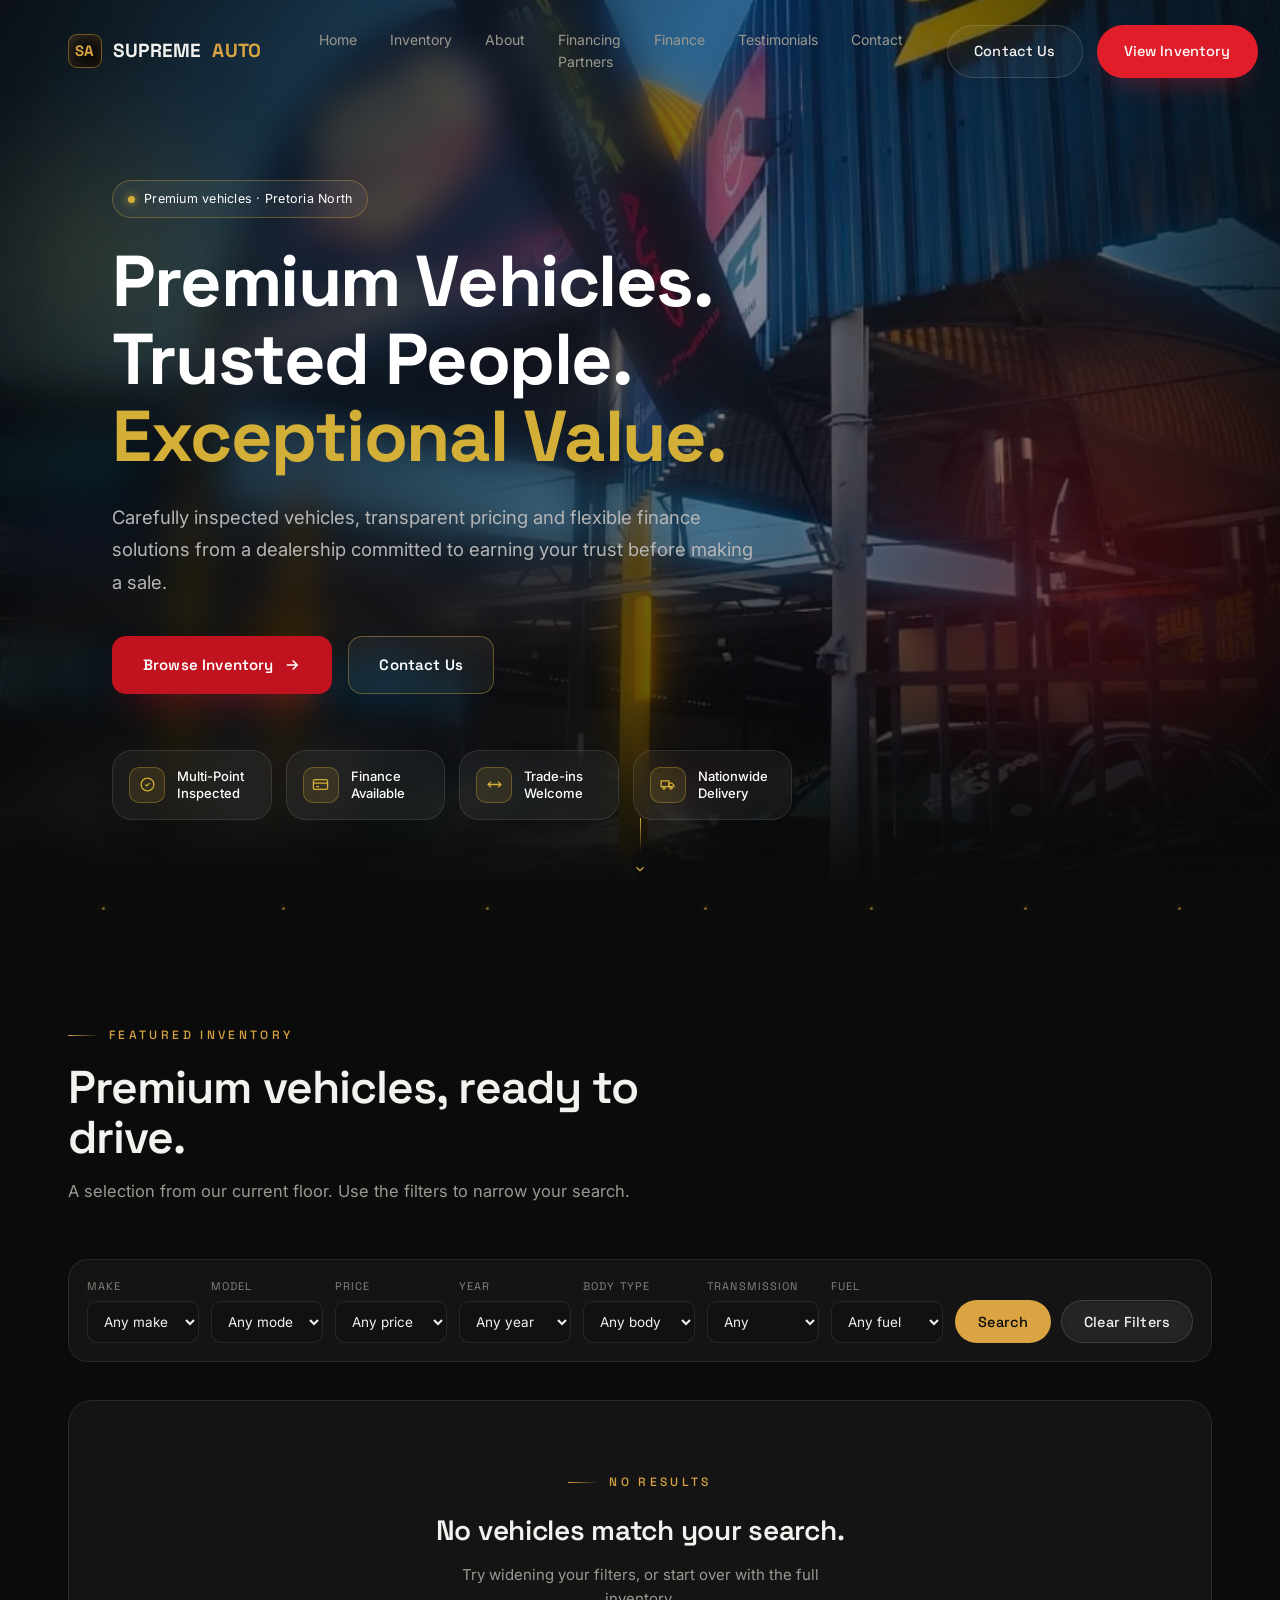
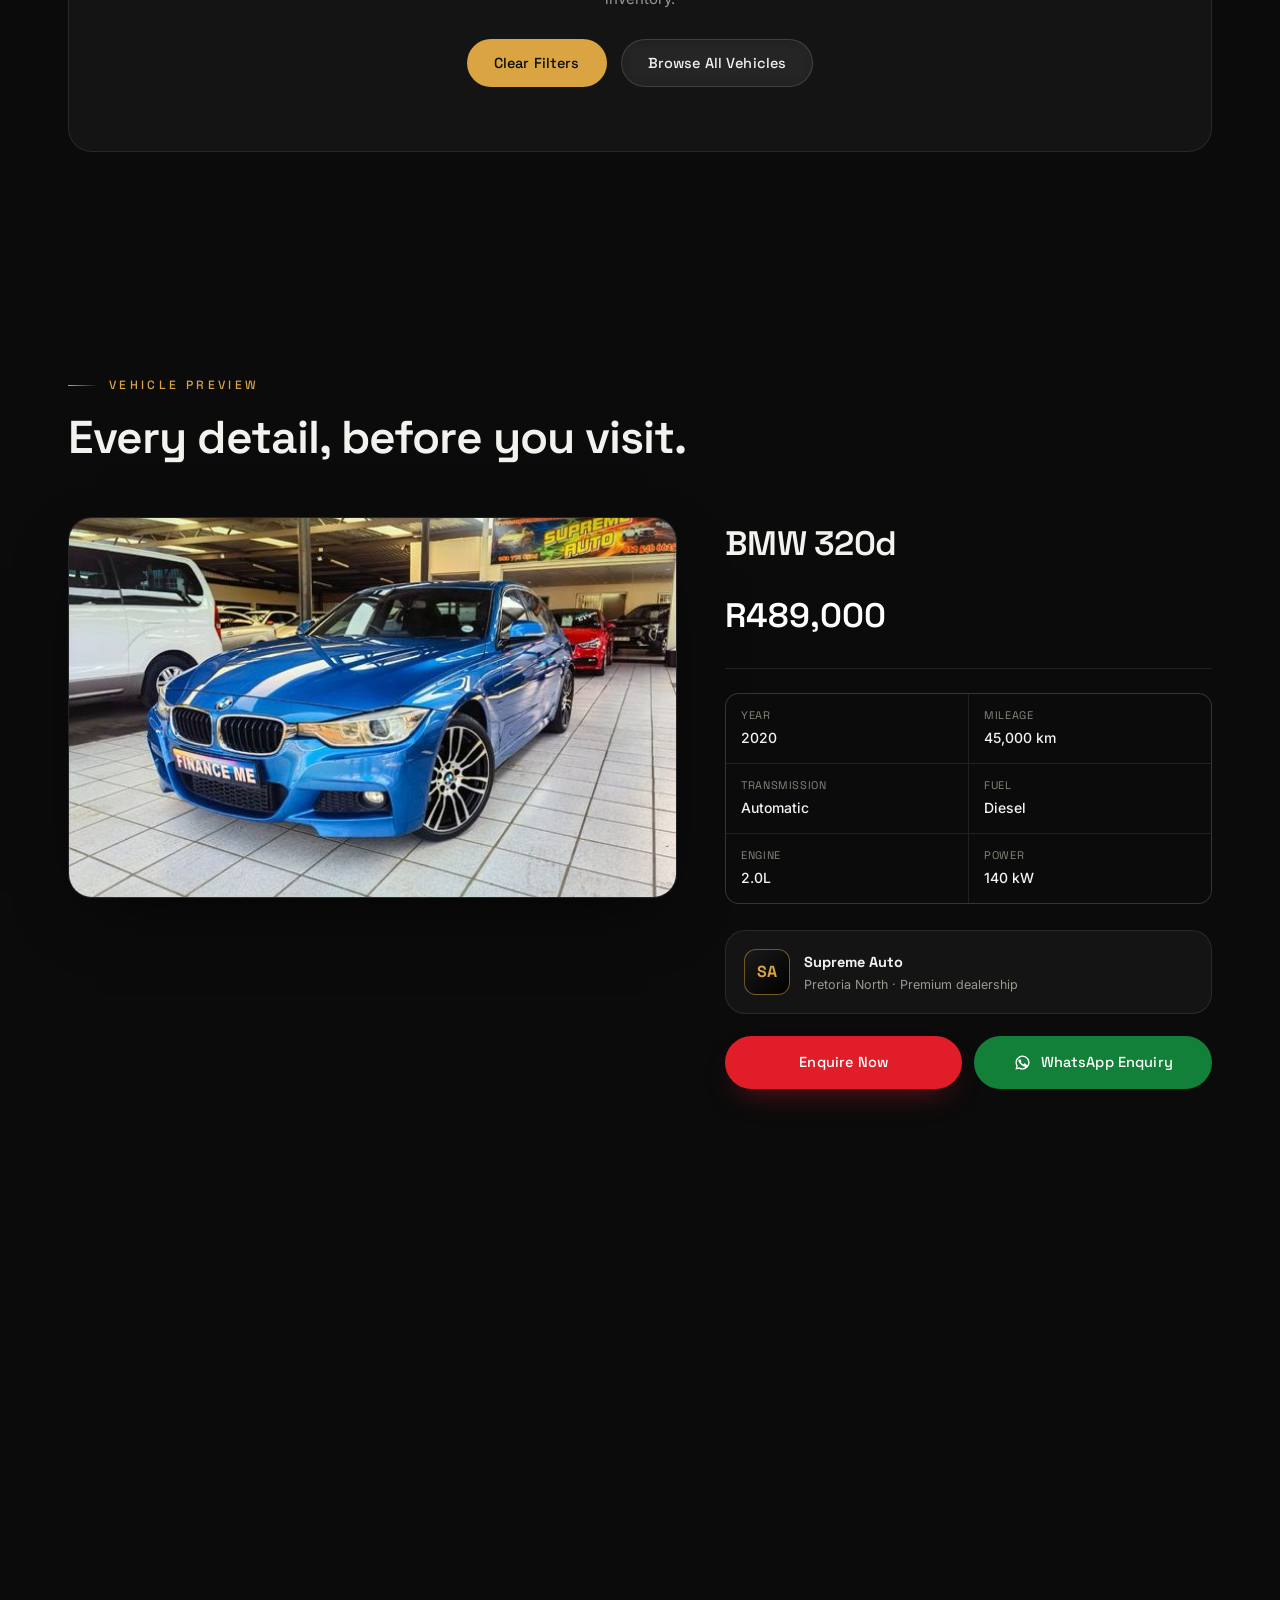
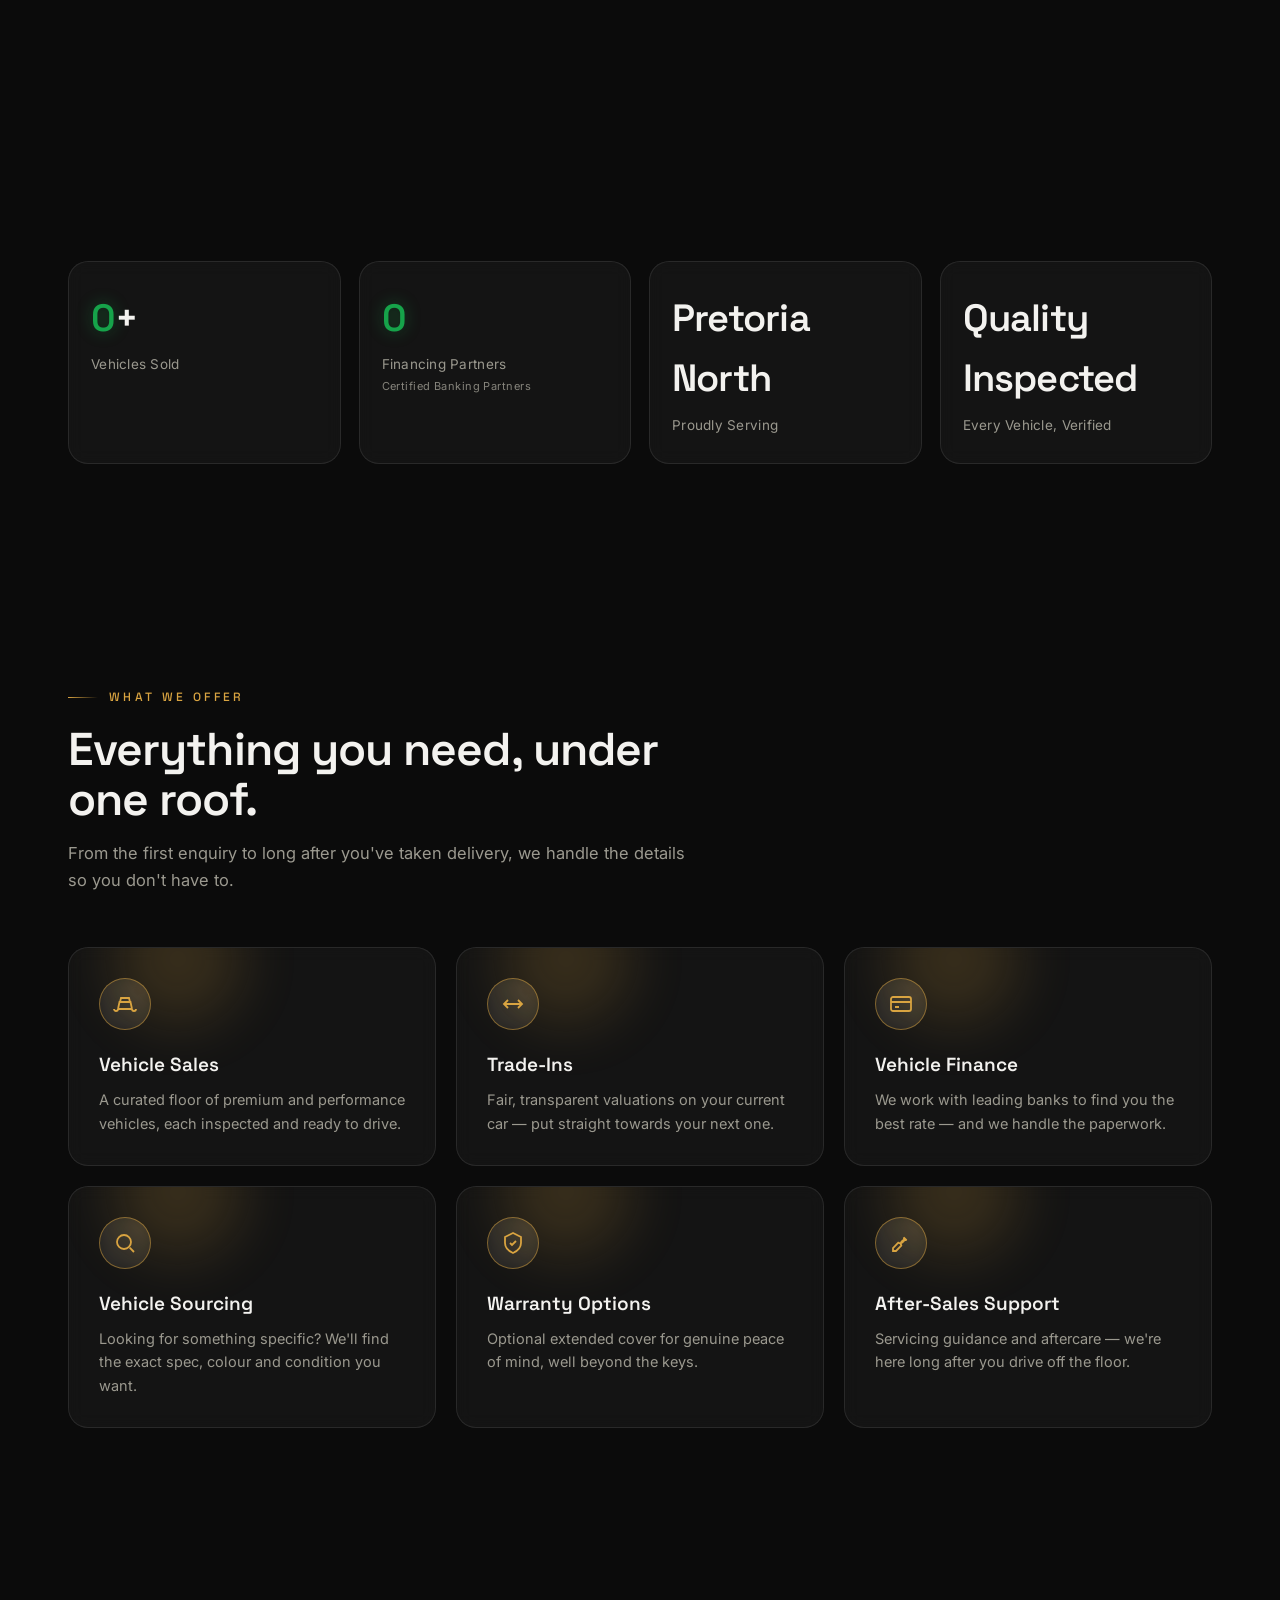
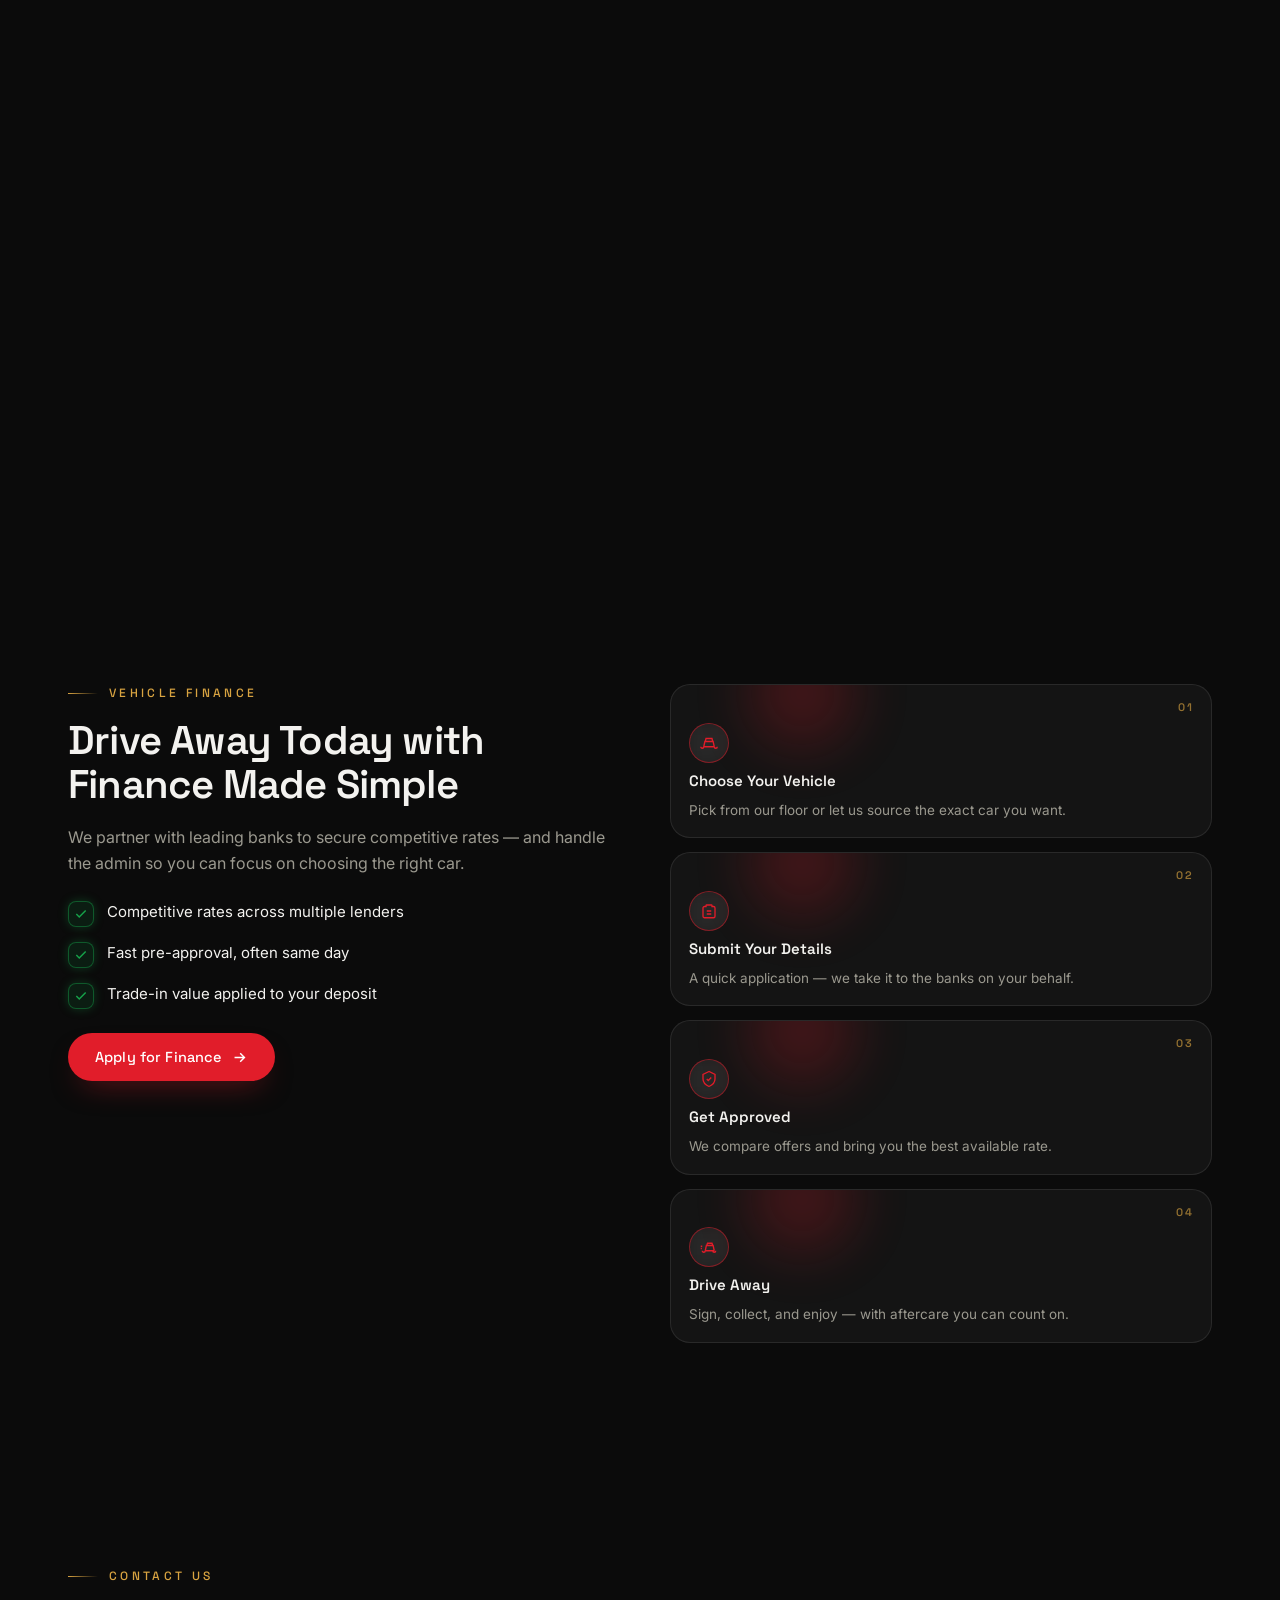
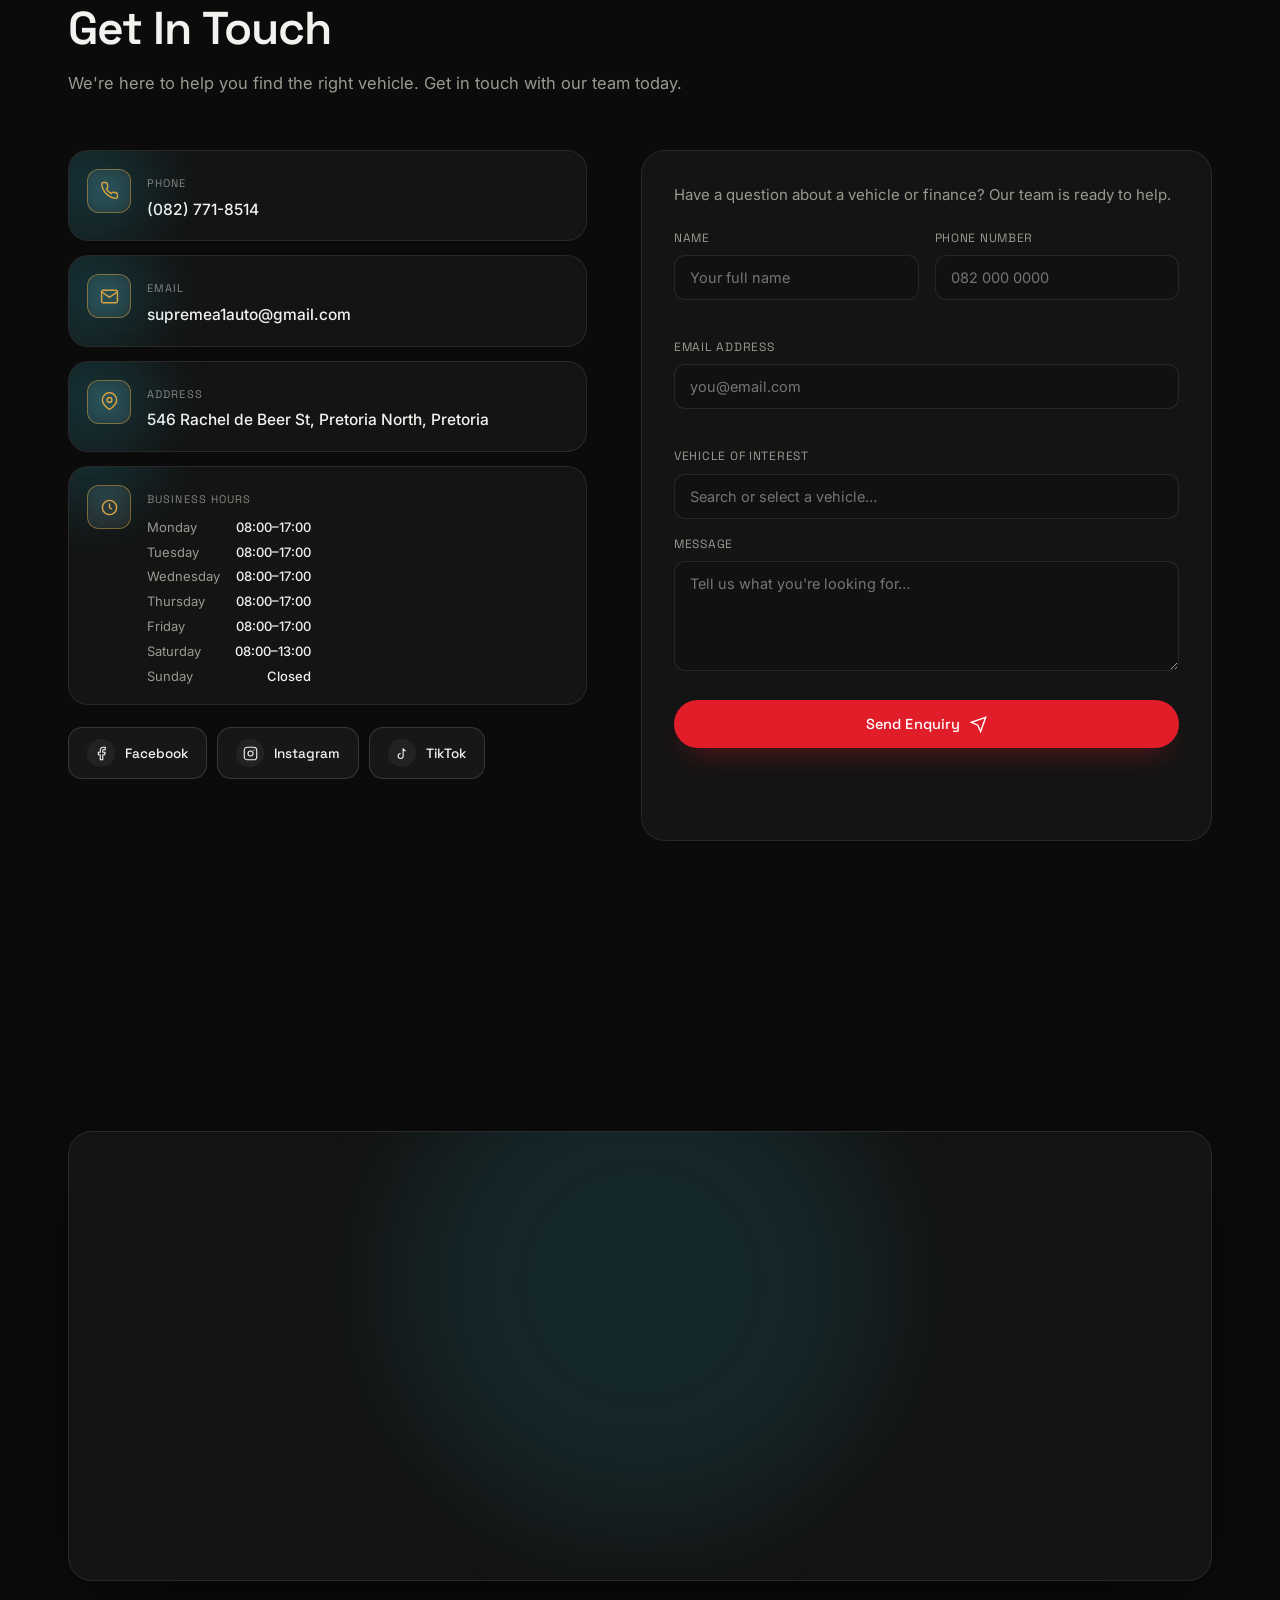
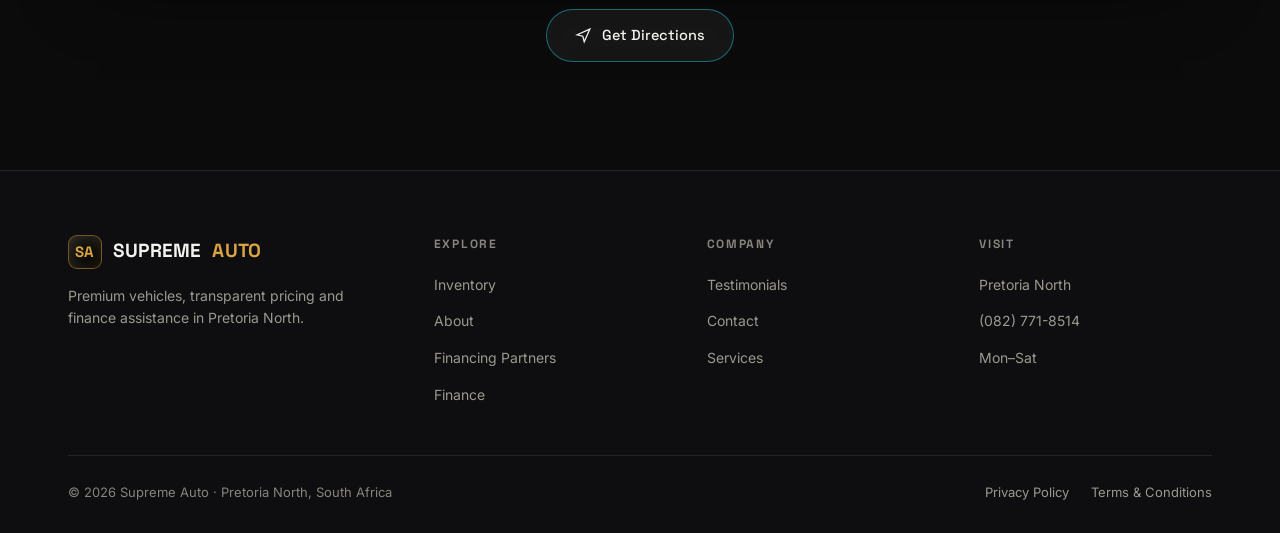
==== commit c99df63a: "Remove the unused offers() data call SupremeData.offers() was written during the migration but never" ====
--- a/index.html
+++ b/index.html
@@ -78,11 +78,11 @@
 <link rel="preconnect" href="https://fonts.gstatic.com" crossorigin>
 <link href="https://fonts.googleapis.com/css2?family=Space+Grotesk:wght@400;500;600;700&family=Inter:wght@400;450;500;600&display=swap" rel="stylesheet">
 <link rel="preload" as="image" href="assets/images/hero-background.jpg" fetchpriority="high">
-<link rel="stylesheet" href="css/style.css?v=40">
-<link rel="stylesheet" href="css/components.css?v=40">
-<link rel="stylesheet" href="css/animations.css?v=40">
-<link rel="stylesheet" href="css/finance-wizard.css?v=40">
-<link rel="stylesheet" href="css/vehicle-whatsapp.css?v=40">
+<link rel="stylesheet" href="css/style.css?v=41">
+<link rel="stylesheet" href="css/components.css?v=41">
+<link rel="stylesheet" href="css/animations.css?v=41">
+<link rel="stylesheet" href="css/finance-wizard.css?v=41">
+<link rel="stylesheet" href="css/vehicle-whatsapp.css?v=41">
 </head>
 <body>
 
@@ -780,21 +780,21 @@
   </div>
 </footer>
 
-<script src="js/supabase-data.js?v=40"></script>
-<script src="js/script.js?v=40"></script>
-<script src="js/vehicles-data.js?v=40"></script>
-<script src="js/finance-wizard.js?v=40"></script>
-<script src="js/contact-form.js?v=40"></script>
-<script src="js/detail.js?v=40"></script>
-<script src="js/vehicle-whatsapp.js?v=40"></script>
-<script src="js/inventory.js?v=40"></script>
-<script src="js/animations.js?v=40"></script>
-<script src="js/parallax.js?v=40"></script>
-<script src="js/cursor-glow.js?v=40"></script>
-<script src="js/counters.js?v=40"></script>
-<script src="js/testimonials.js?v=40"></script>
-<script src="js/testimonials-render.js?v=40"></script>
-<script src="js/site-content.js?v=40"></script>
-<script src="js/hero.js?v=40"></script>
+<script src="js/supabase-data.js?v=41"></script>
+<script src="js/script.js?v=41"></script>
+<script src="js/vehicles-data.js?v=41"></script>
+<script src="js/finance-wizard.js?v=41"></script>
+<script src="js/contact-form.js?v=41"></script>
+<script src="js/detail.js?v=41"></script>
+<script src="js/vehicle-whatsapp.js?v=41"></script>
+<script src="js/inventory.js?v=41"></script>
+<script src="js/animations.js?v=41"></script>
+<script src="js/parallax.js?v=41"></script>
+<script src="js/cursor-glow.js?v=41"></script>
+<script src="js/counters.js?v=41"></script>
+<script src="js/testimonials.js?v=41"></script>
+<script src="js/testimonials-render.js?v=41"></script>
+<script src="js/site-content.js?v=41"></script>
+<script src="js/hero.js?v=41"></script>
 </body>
 </html>
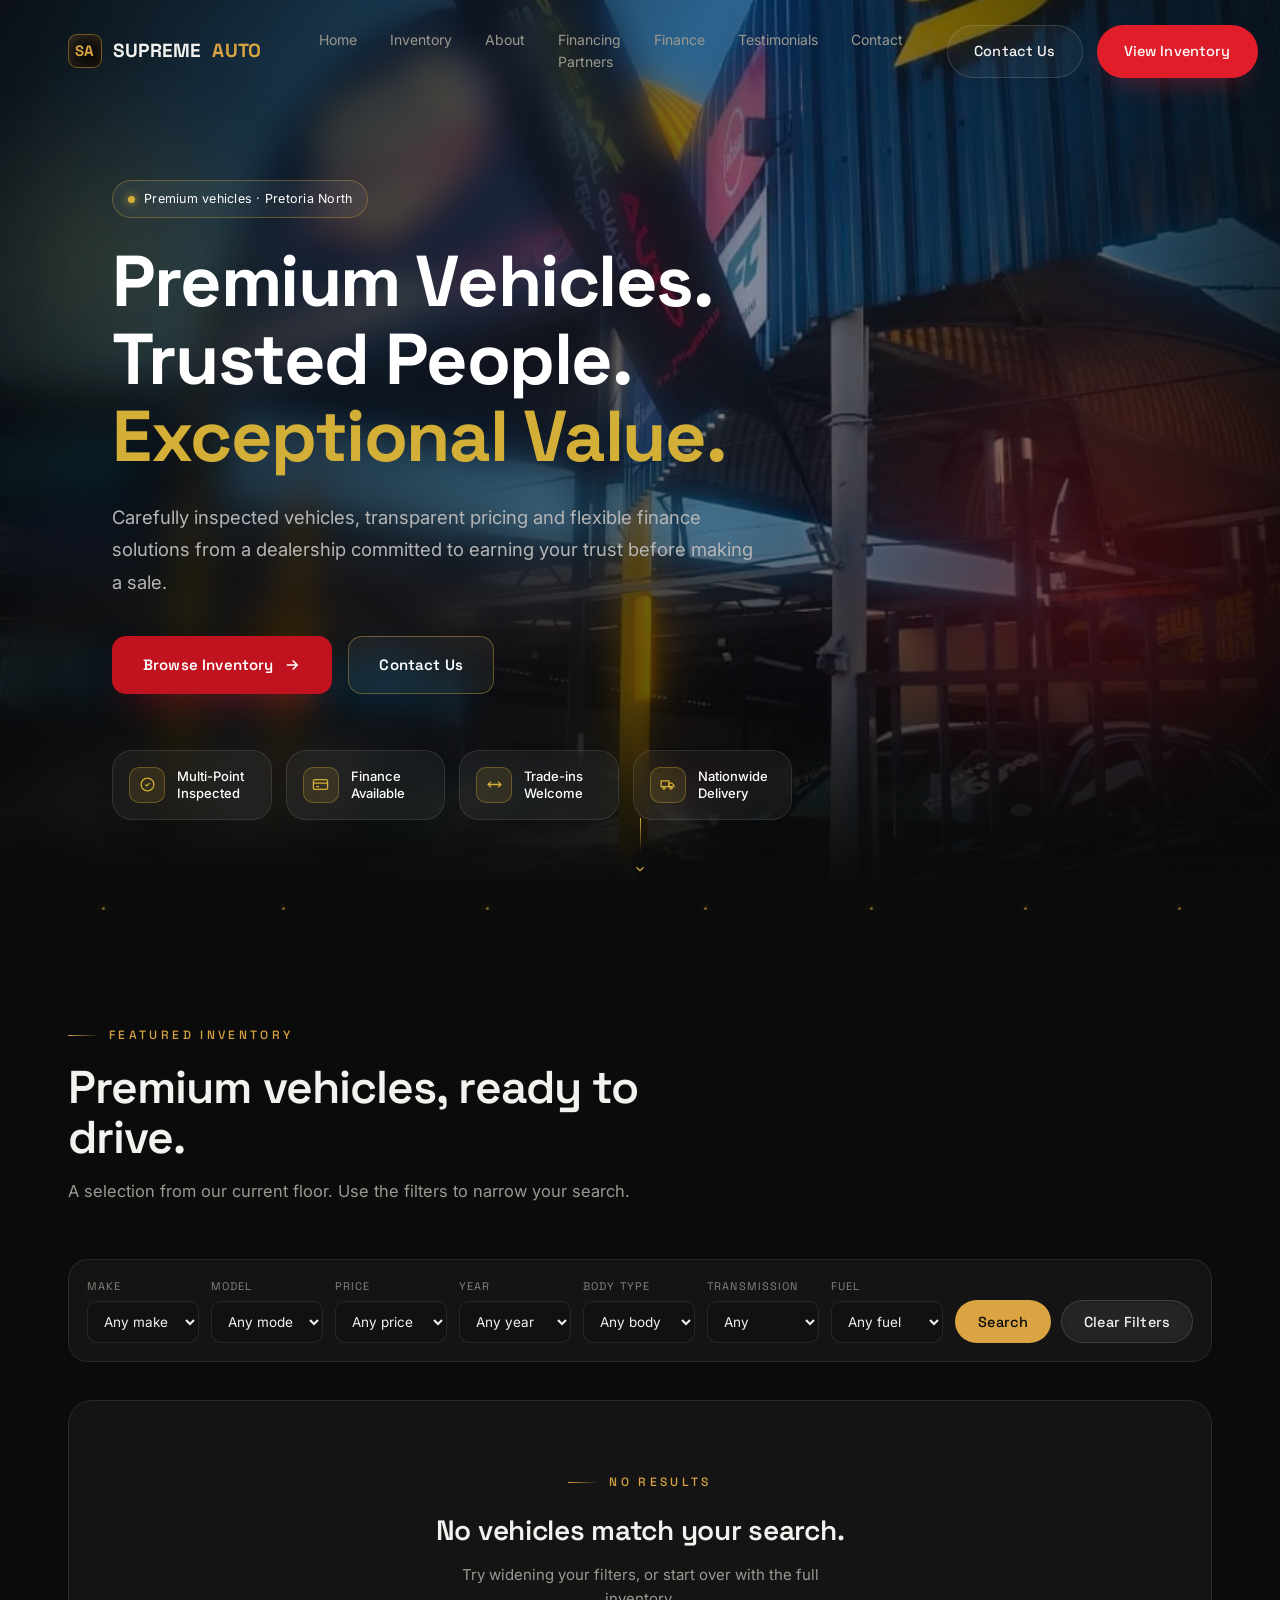
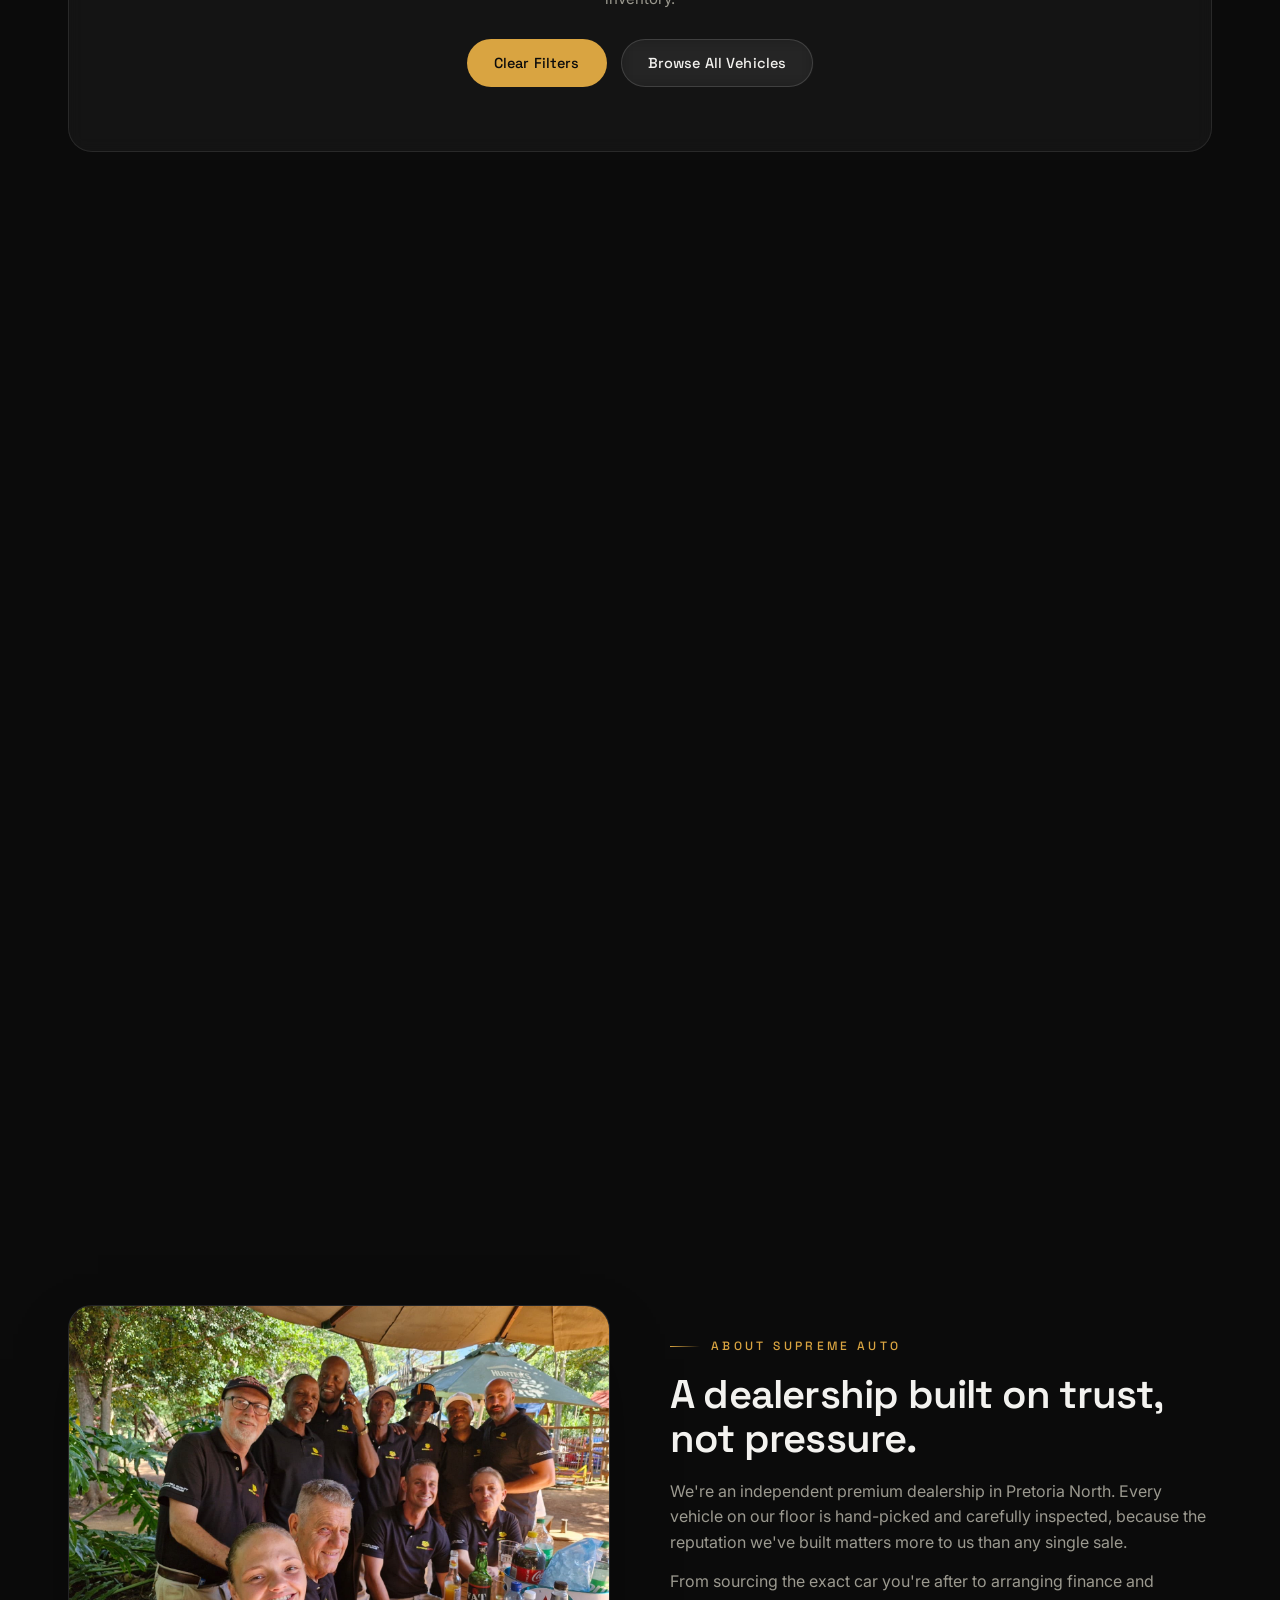
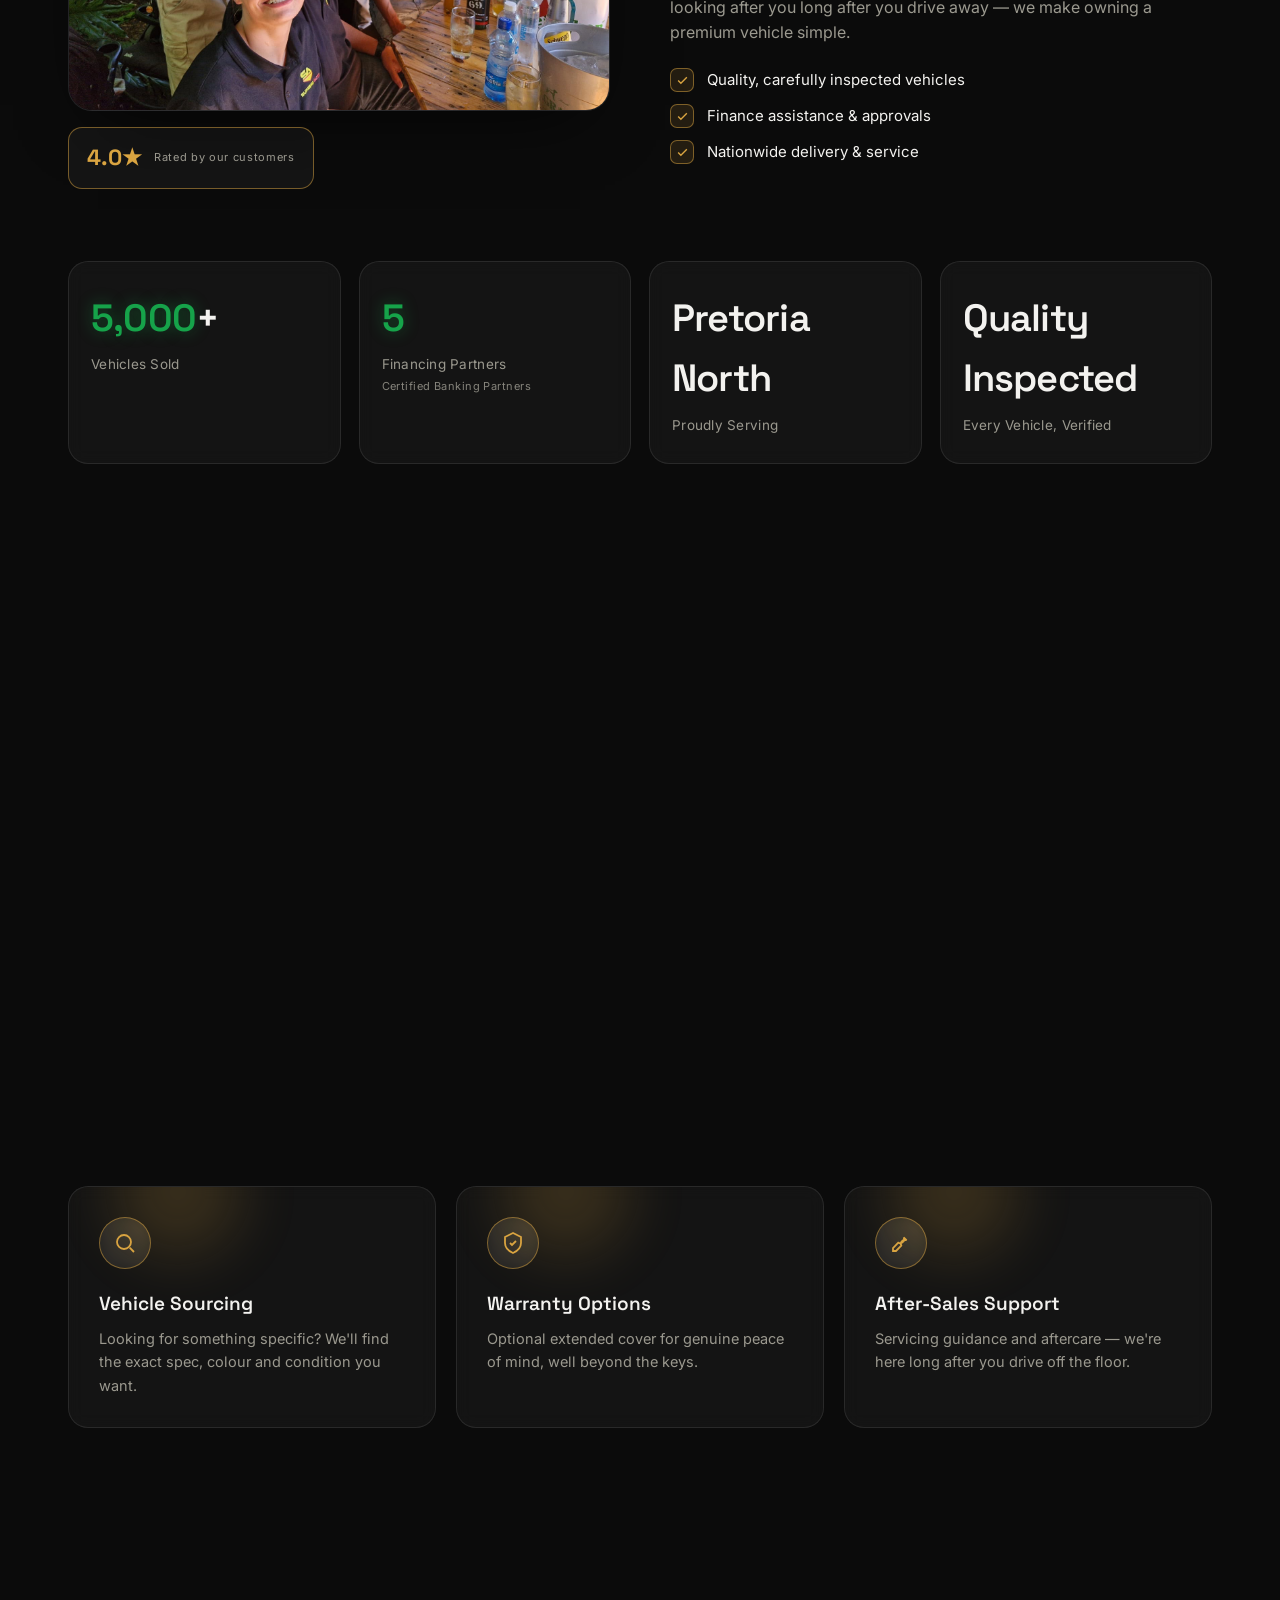
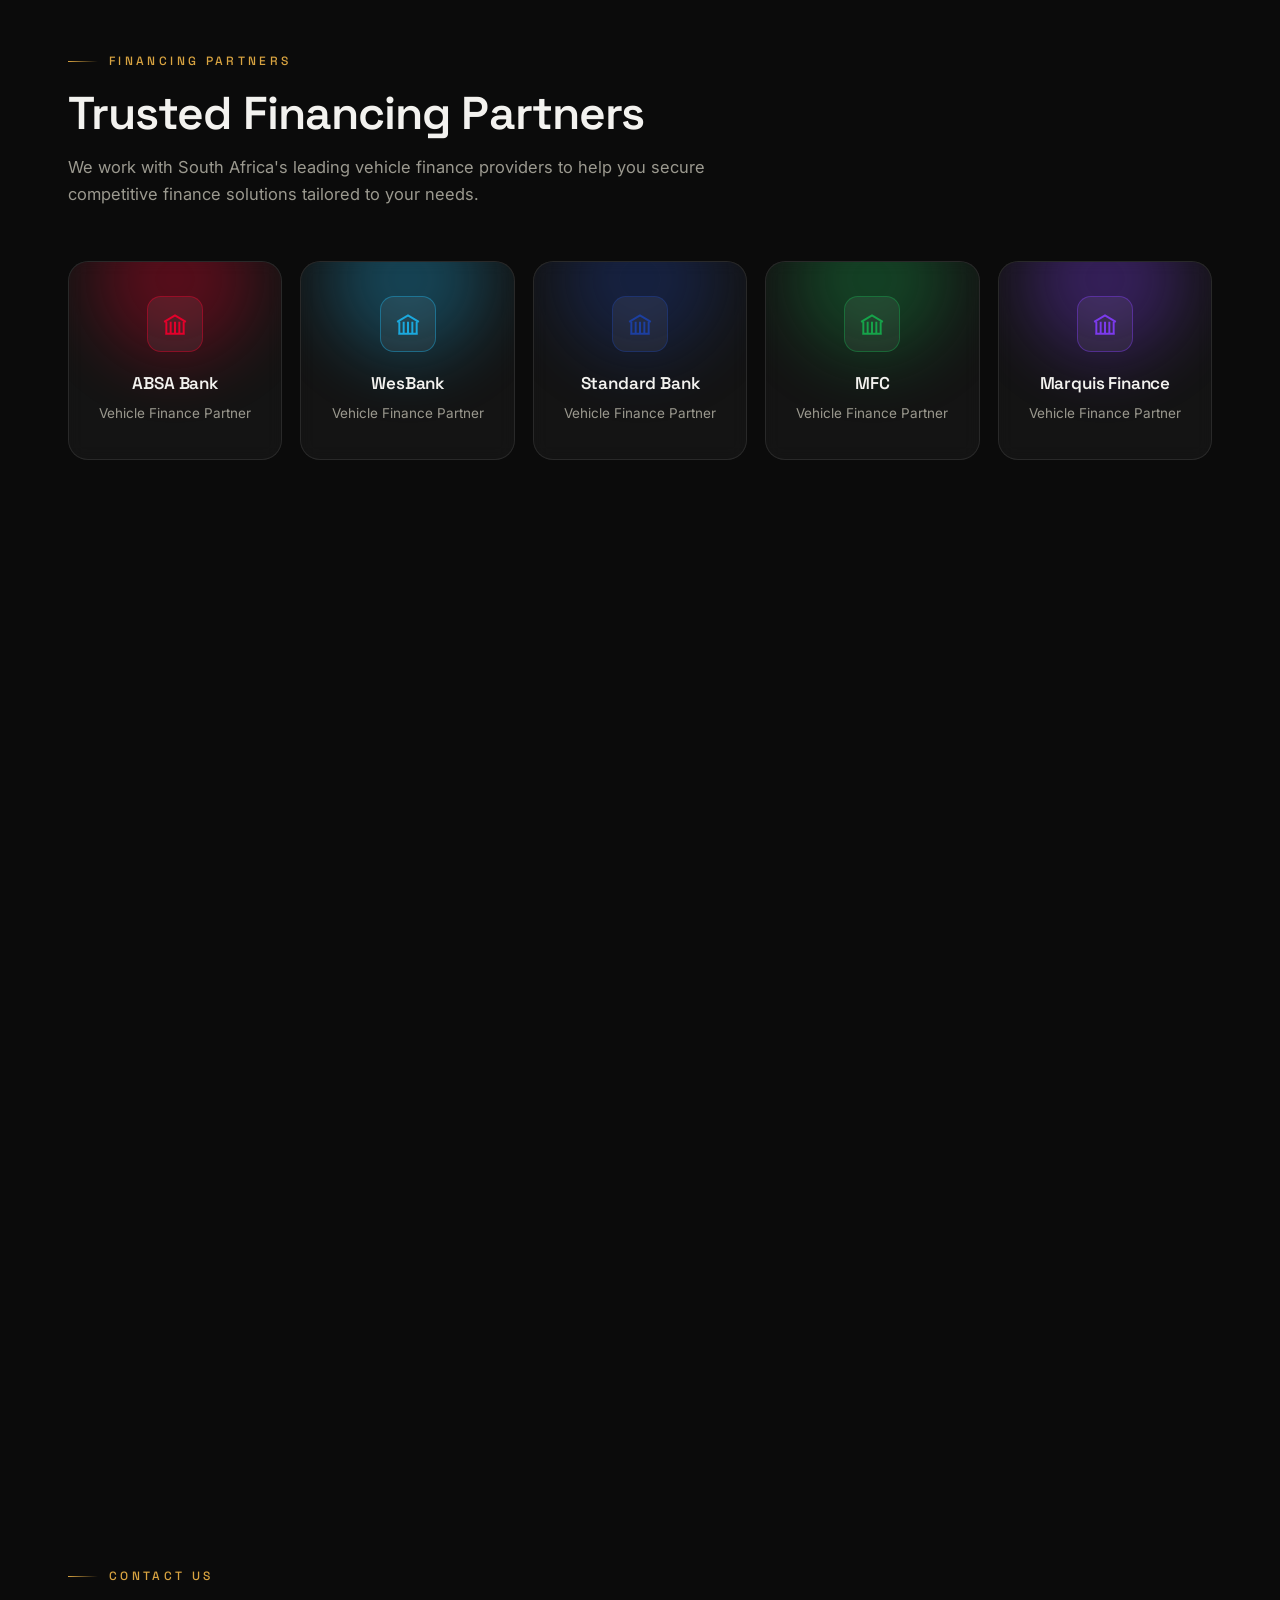
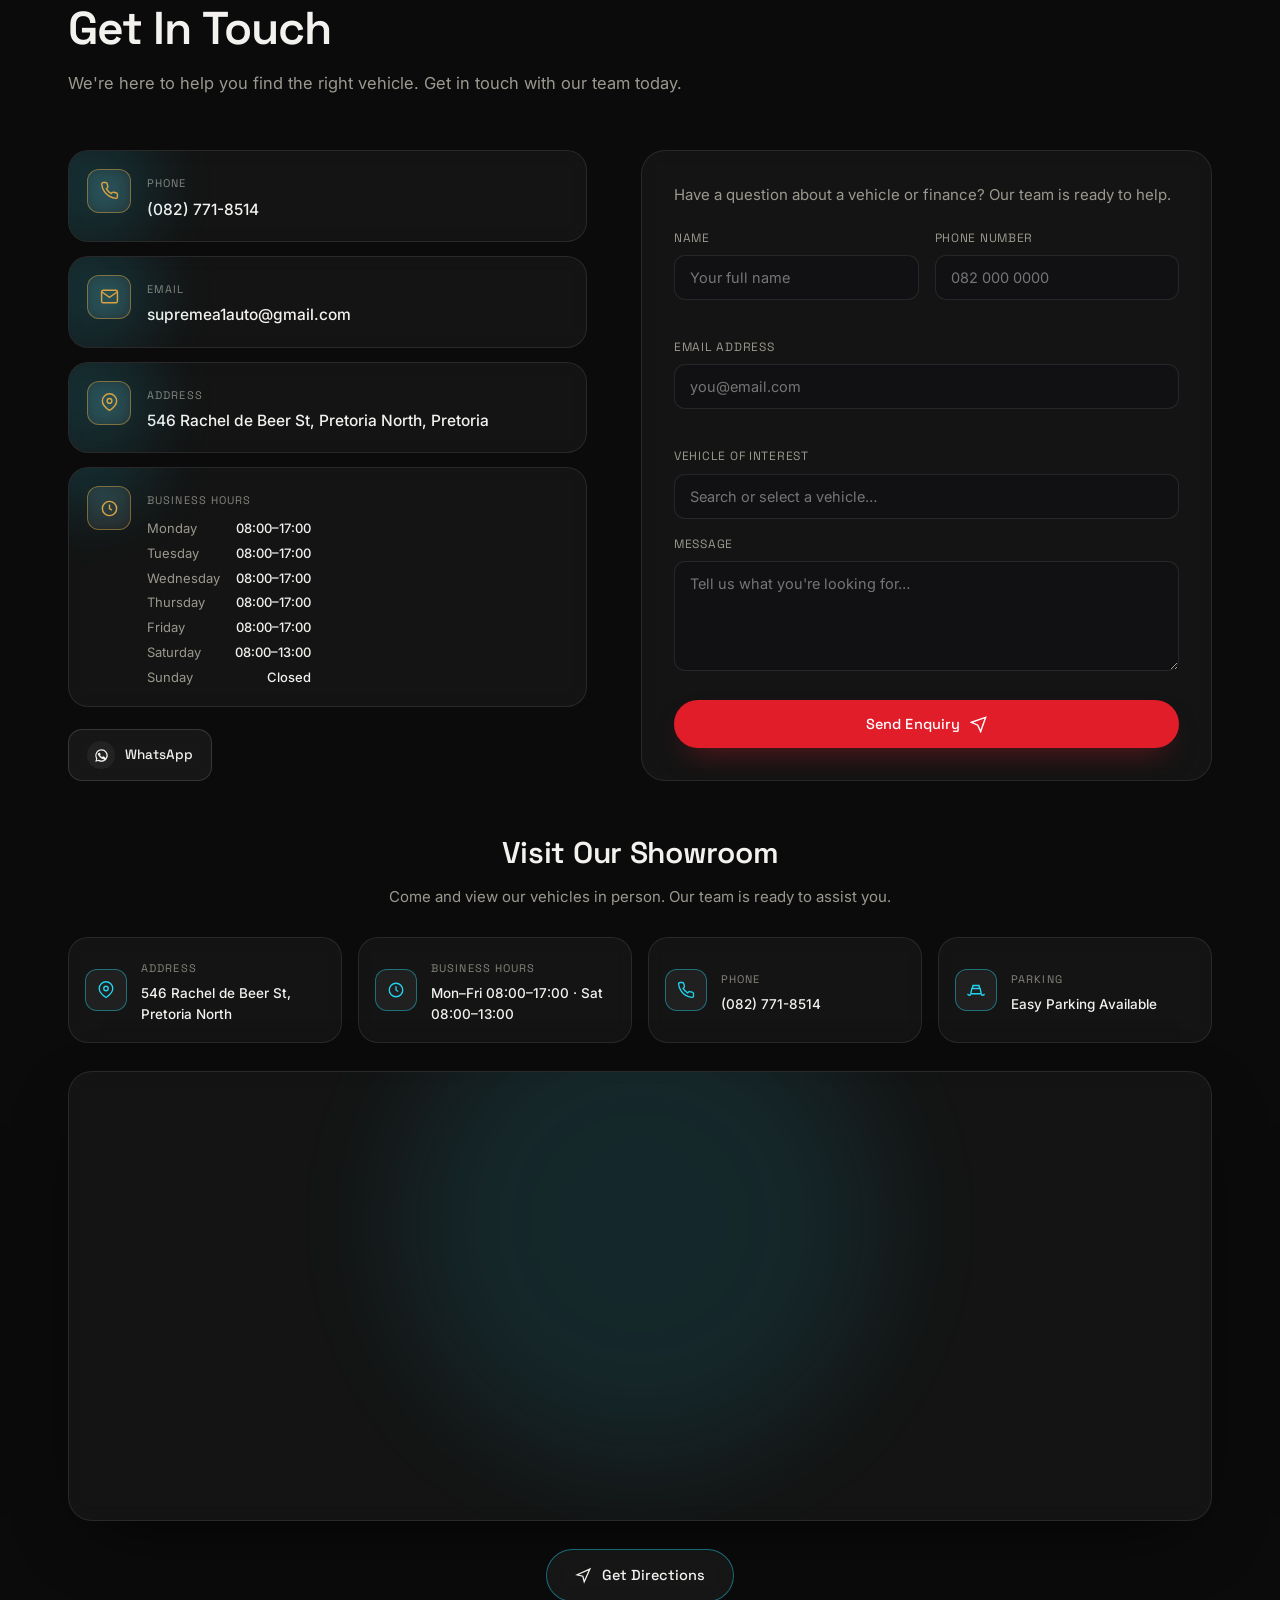
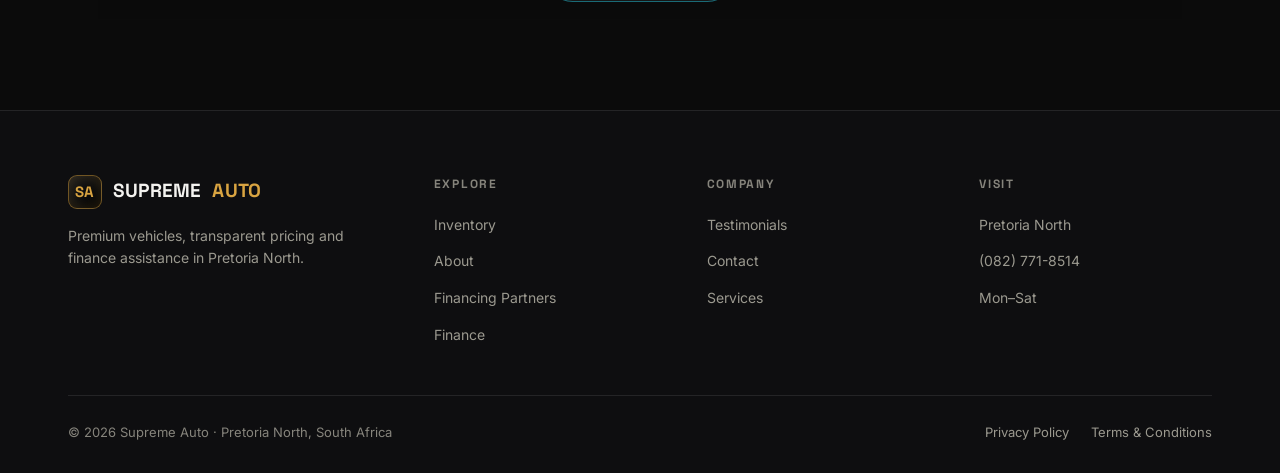
==== commit 5c6c5d75: "Show AutoTrader and Cars.co.za links, and fix social hiding Adds the two marketplace links to the co" ====
--- a/index.html
+++ b/index.html
@@ -78,11 +78,11 @@
 <link rel="preconnect" href="https://fonts.gstatic.com" crossorigin>
 <link href="https://fonts.googleapis.com/css2?family=Space+Grotesk:wght@400;500;600;700&family=Inter:wght@400;450;500;600&display=swap" rel="stylesheet">
 <link rel="preload" as="image" href="assets/images/hero-background.jpg" fetchpriority="high">
-<link rel="stylesheet" href="css/style.css?v=41">
-<link rel="stylesheet" href="css/components.css?v=41">
-<link rel="stylesheet" href="css/animations.css?v=41">
-<link rel="stylesheet" href="css/finance-wizard.css?v=41">
-<link rel="stylesheet" href="css/vehicle-whatsapp.css?v=41">
+<link rel="stylesheet" href="css/style.css?v=42">
+<link rel="stylesheet" href="css/components.css?v=42">
+<link rel="stylesheet" href="css/animations.css?v=42">
+<link rel="stylesheet" href="css/finance-wizard.css?v=42">
+<link rel="stylesheet" href="css/vehicle-whatsapp.css?v=42">
 </head>
 <body>
 
@@ -686,7 +686,13 @@
           <a class="social-btn reveal" data-delay="2" data-sa="social-tiktok" href="https://www.tiktok.com/@supremeautoa1" target="_blank" rel="noopener noreferrer" aria-label="TikTok">
             <span class="social-ic"><svg viewBox="0 0 24 24" fill="none" stroke="currentColor" stroke-width="1.8"><path d="M9 12a4 4 0 1 0 4 4V4c.5 2 2 3.5 4 4"/></svg></span>TikTok
           </a>
-          <a class="social-btn reveal" data-delay="3" href="https://wa.me/27768615477" target="_blank" rel="noopener noreferrer" aria-label="WhatsApp">
+          <a class="social-btn reveal" data-delay="3" data-sa="social-autotrader" href="#" target="_blank" rel="noopener noreferrer" aria-label="AutoTrader profile" hidden>
+            <span class="social-ic"><svg viewBox="0 0 24 24" fill="none" stroke="currentColor" stroke-width="1.8"><path d="M5 17h14M6.5 17a1.8 1.8 0 1 1-3.5 0 1.8 1.8 0 0 1 3.5 0zM21 17a1.8 1.8 0 1 1-3.5 0 1.8 1.8 0 0 1 3.5 0z"/><path d="M3 14l1.6-5.2A2 2 0 0 1 6.5 7.4h11a2 2 0 0 1 1.9 1.4L21 14v3H3v-3z"/></svg></span>AutoTrader
+          </a>
+          <a class="social-btn reveal" data-delay="4" data-sa="social-cars" href="#" target="_blank" rel="noopener noreferrer" aria-label="Cars.co.za profile" hidden>
+            <span class="social-ic"><svg viewBox="0 0 24 24" fill="none" stroke="currentColor" stroke-width="1.8"><path d="M20.6 13.4l-7.2 7.2a2 2 0 0 1-2.8 0l-7-7A2 2 0 0 1 3 12.2V5a2 2 0 0 1 2-2h7.2a2 2 0 0 1 1.4.6l7 7a2 2 0 0 1 0 2.8z"/><circle cx="7.8" cy="7.8" r="1.3"/></svg></span>Cars.co.za
+          </a>
+          <a class="social-btn reveal" data-delay="5" href="https://wa.me/27768615477" target="_blank" rel="noopener noreferrer" aria-label="WhatsApp">
             <span class="social-ic"><svg viewBox="0 0 24 24" fill="currentColor"><path d="M12 2a10 10 0 0 0-8.6 15l-1.4 5 5.1-1.3A10 10 0 1 0 12 2zm0 18a8 8 0 0 1-4.1-1.1l-.3-.2-3 .8.8-2.9-.2-.3A8 8 0 1 1 12 20zm4.4-6c-.2-.1-1.4-.7-1.6-.8s-.4-.1-.5.1-.6.8-.8 1-.3.1-.5 0a6.5 6.5 0 0 1-3.2-2.8c-.2-.4.2-.4.6-1.2a.4.4 0 0 0 0-.4l-.8-1.9c-.2-.5-.4-.4-.5-.4h-.5a1 1 0 0 0-.7.3A3 3 0 0 0 6 8.6c0 1.8 1.3 3.5 1.5 3.8s2.6 4 6.3 5.3c2.3.8 2.4.5 2.9.5a2.5 2.5 0 0 0 1.7-1.2 2 2 0 0 0 .1-1.2c0-.1-.2-.2-.4-.3z"/></svg></span>WhatsApp
           </a>
         </div>
@@ -780,21 +786,21 @@
   </div>
 </footer>
 
-<script src="js/supabase-data.js?v=41"></script>
-<script src="js/script.js?v=41"></script>
-<script src="js/vehicles-data.js?v=41"></script>
-<script src="js/finance-wizard.js?v=41"></script>
-<script src="js/contact-form.js?v=41"></script>
-<script src="js/detail.js?v=41"></script>
-<script src="js/vehicle-whatsapp.js?v=41"></script>
-<script src="js/inventory.js?v=41"></script>
-<script src="js/animations.js?v=41"></script>
-<script src="js/parallax.js?v=41"></script>
-<script src="js/cursor-glow.js?v=41"></script>
-<script src="js/counters.js?v=41"></script>
-<script src="js/testimonials.js?v=41"></script>
-<script src="js/testimonials-render.js?v=41"></script>
-<script src="js/site-content.js?v=41"></script>
-<script src="js/hero.js?v=41"></script>
+<script src="js/supabase-data.js?v=42"></script>
+<script src="js/script.js?v=42"></script>
+<script src="js/vehicles-data.js?v=42"></script>
+<script src="js/finance-wizard.js?v=42"></script>
+<script src="js/contact-form.js?v=42"></script>
+<script src="js/detail.js?v=42"></script>
+<script src="js/vehicle-whatsapp.js?v=42"></script>
+<script src="js/inventory.js?v=42"></script>
+<script src="js/animations.js?v=42"></script>
+<script src="js/parallax.js?v=42"></script>
+<script src="js/cursor-glow.js?v=42"></script>
+<script src="js/counters.js?v=42"></script>
+<script src="js/testimonials.js?v=42"></script>
+<script src="js/testimonials-render.js?v=42"></script>
+<script src="js/site-content.js?v=42"></script>
+<script src="js/hero.js?v=42"></script>
 </body>
 </html>
--- a/css/components.css
+++ b/css/components.css
@@ -339,6 +339,10 @@
 .hours-list span:last-child{font-weight:500}
 
 .socials{display:flex;gap:10px;margin-top:8px;flex-wrap:wrap}
+/* An author display: value beats the UA stylesheet's [hidden] rule, so a
+   social button set to hidden by site-content.js stayed visible. Same
+   pattern already used by .vw-overlay[hidden] and .fw-overlay[hidden]. */
+.social-btn[hidden]{display:none}
 .social-btn{display:inline-flex;align-items:center;gap:10px;padding:11px 18px;border-radius:14px;
   background:rgba(255,255,255,.05);border:1px solid var(--border-2);backdrop-filter:blur(8px);
   color:var(--text);font-family:var(--display);font-size:13.5px;font-weight:500;
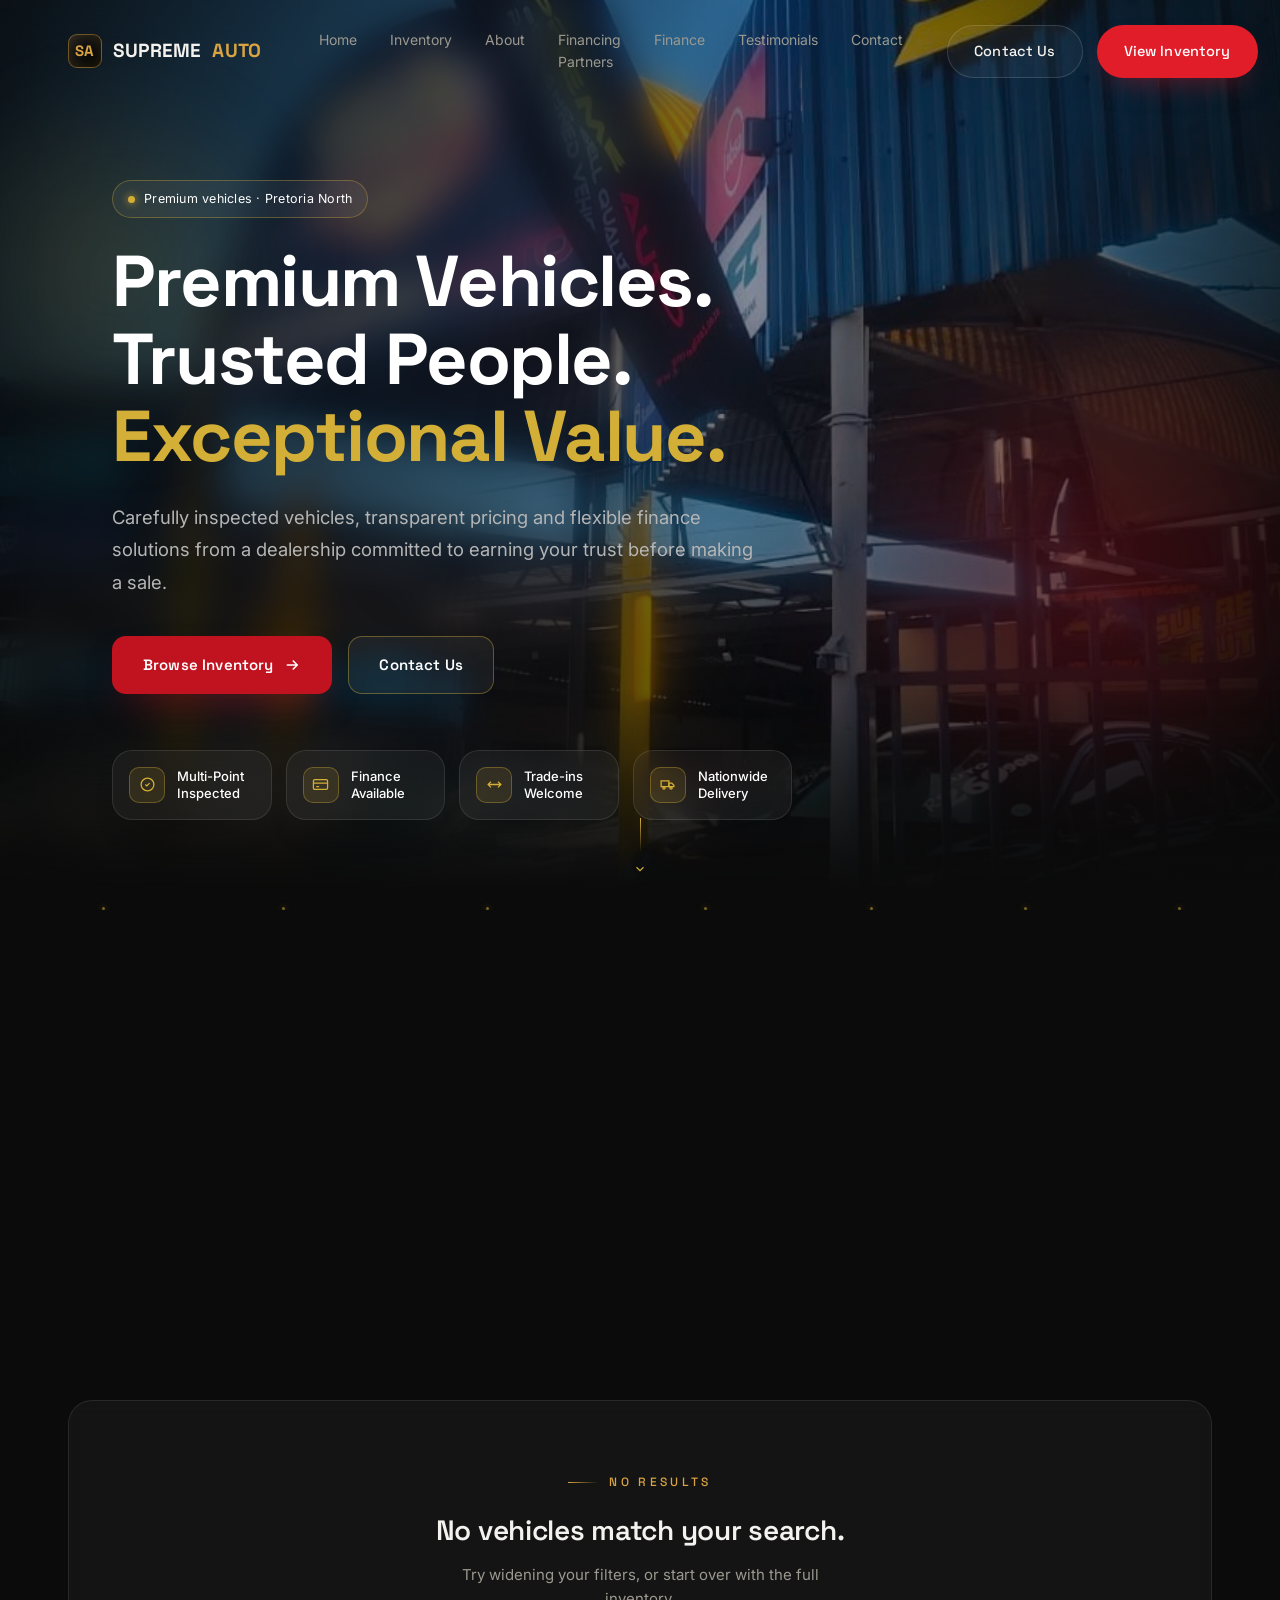
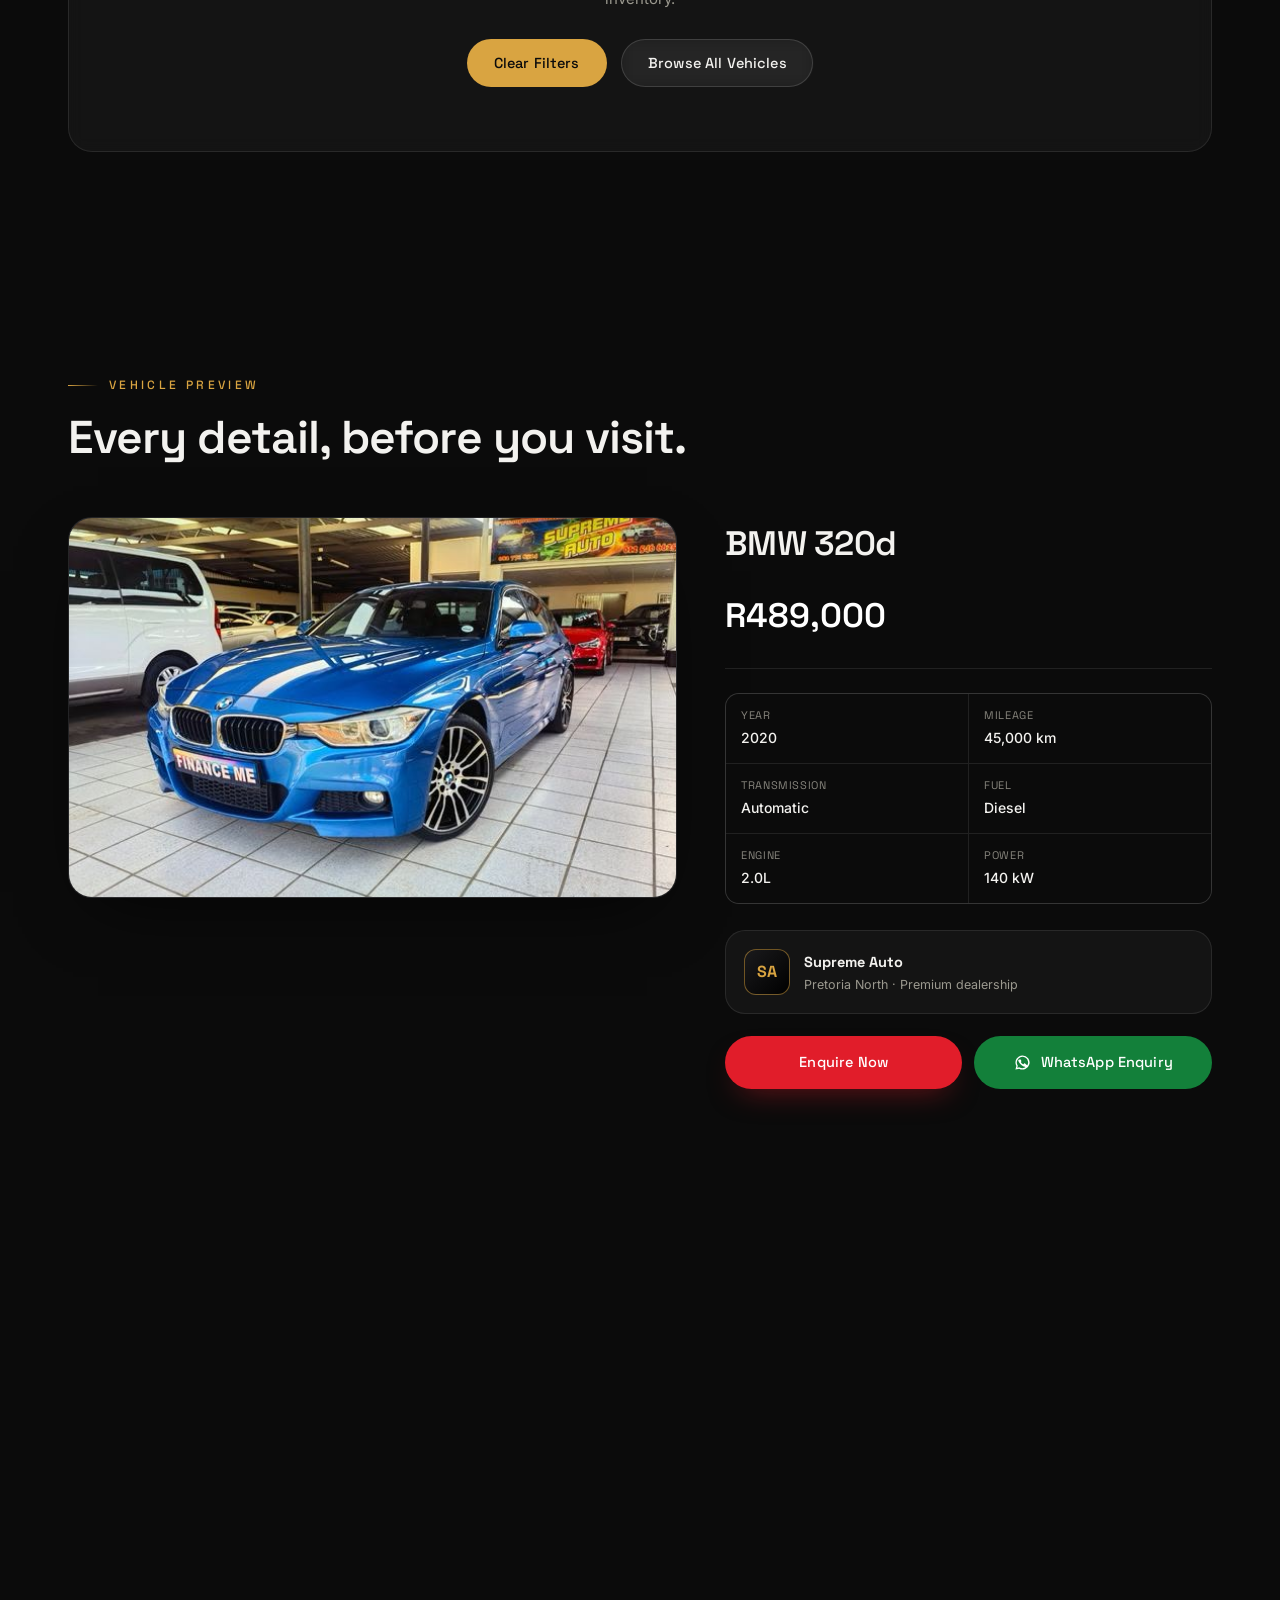
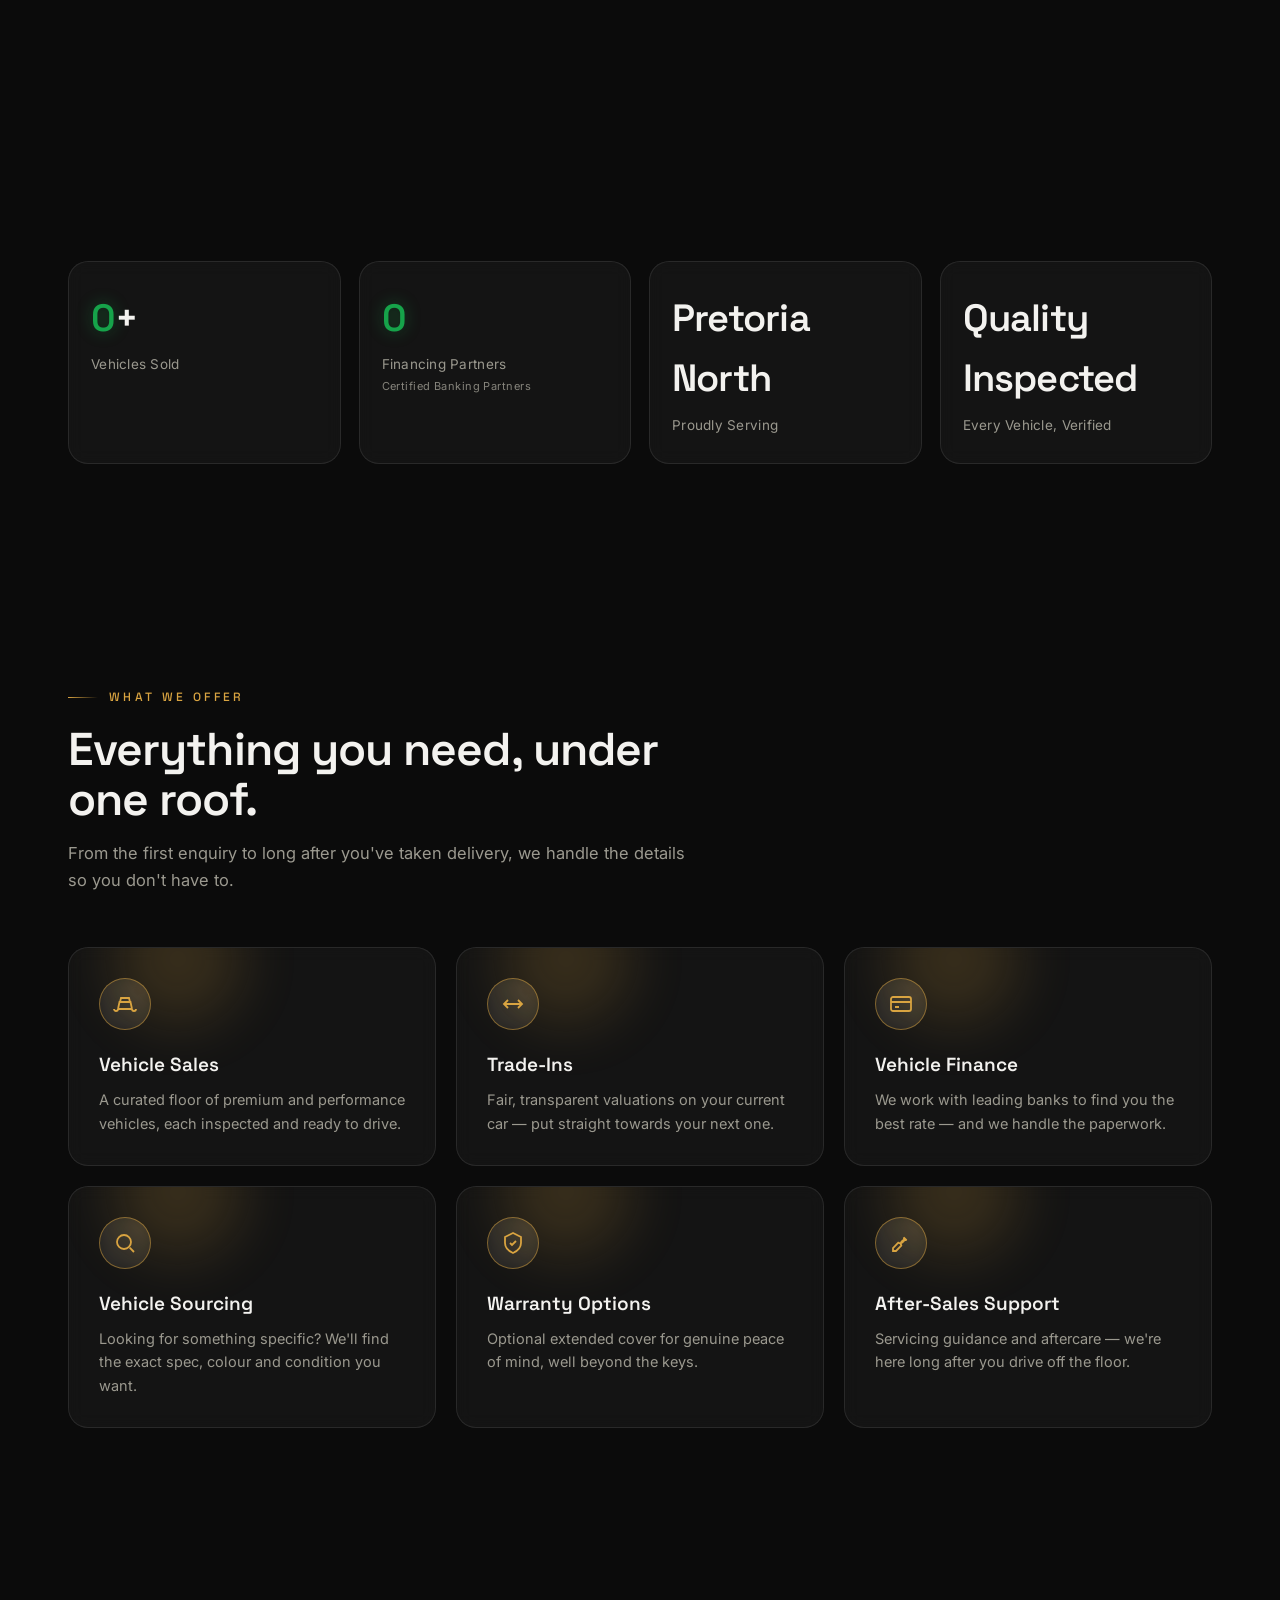
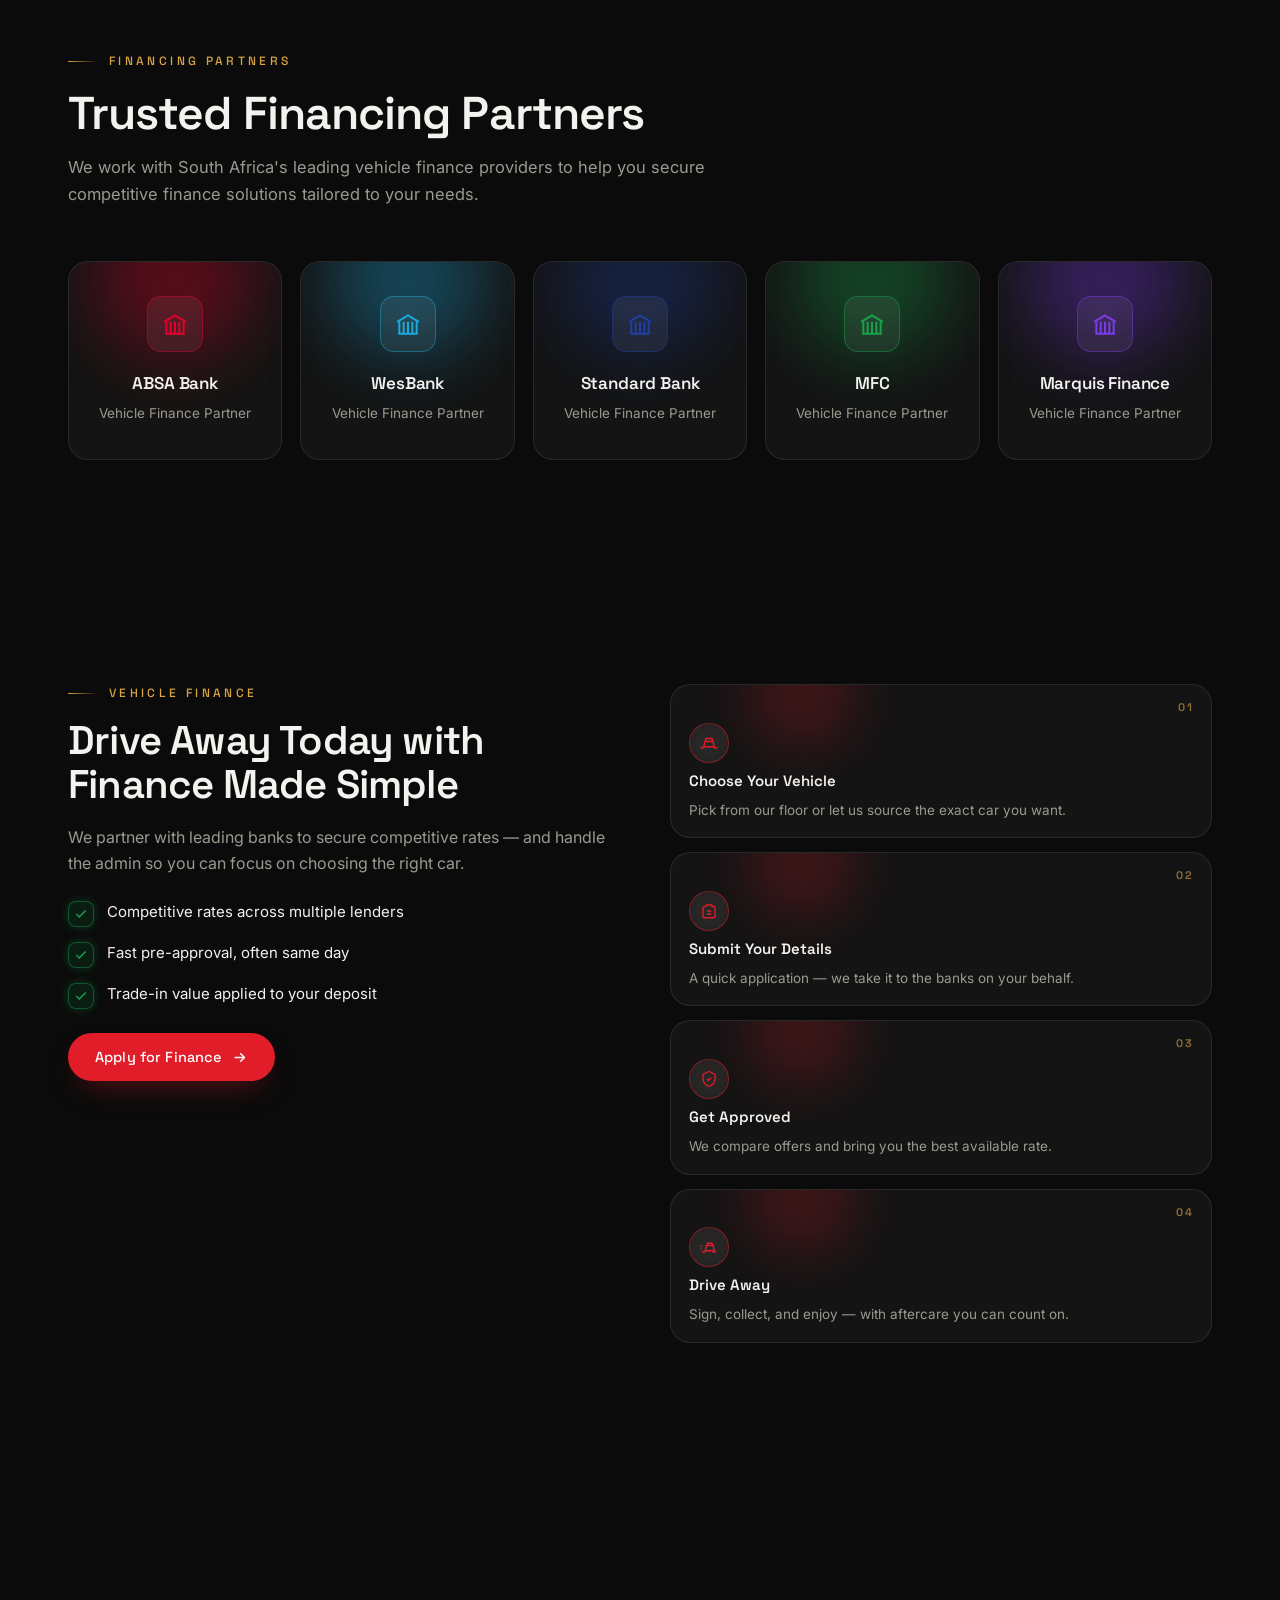
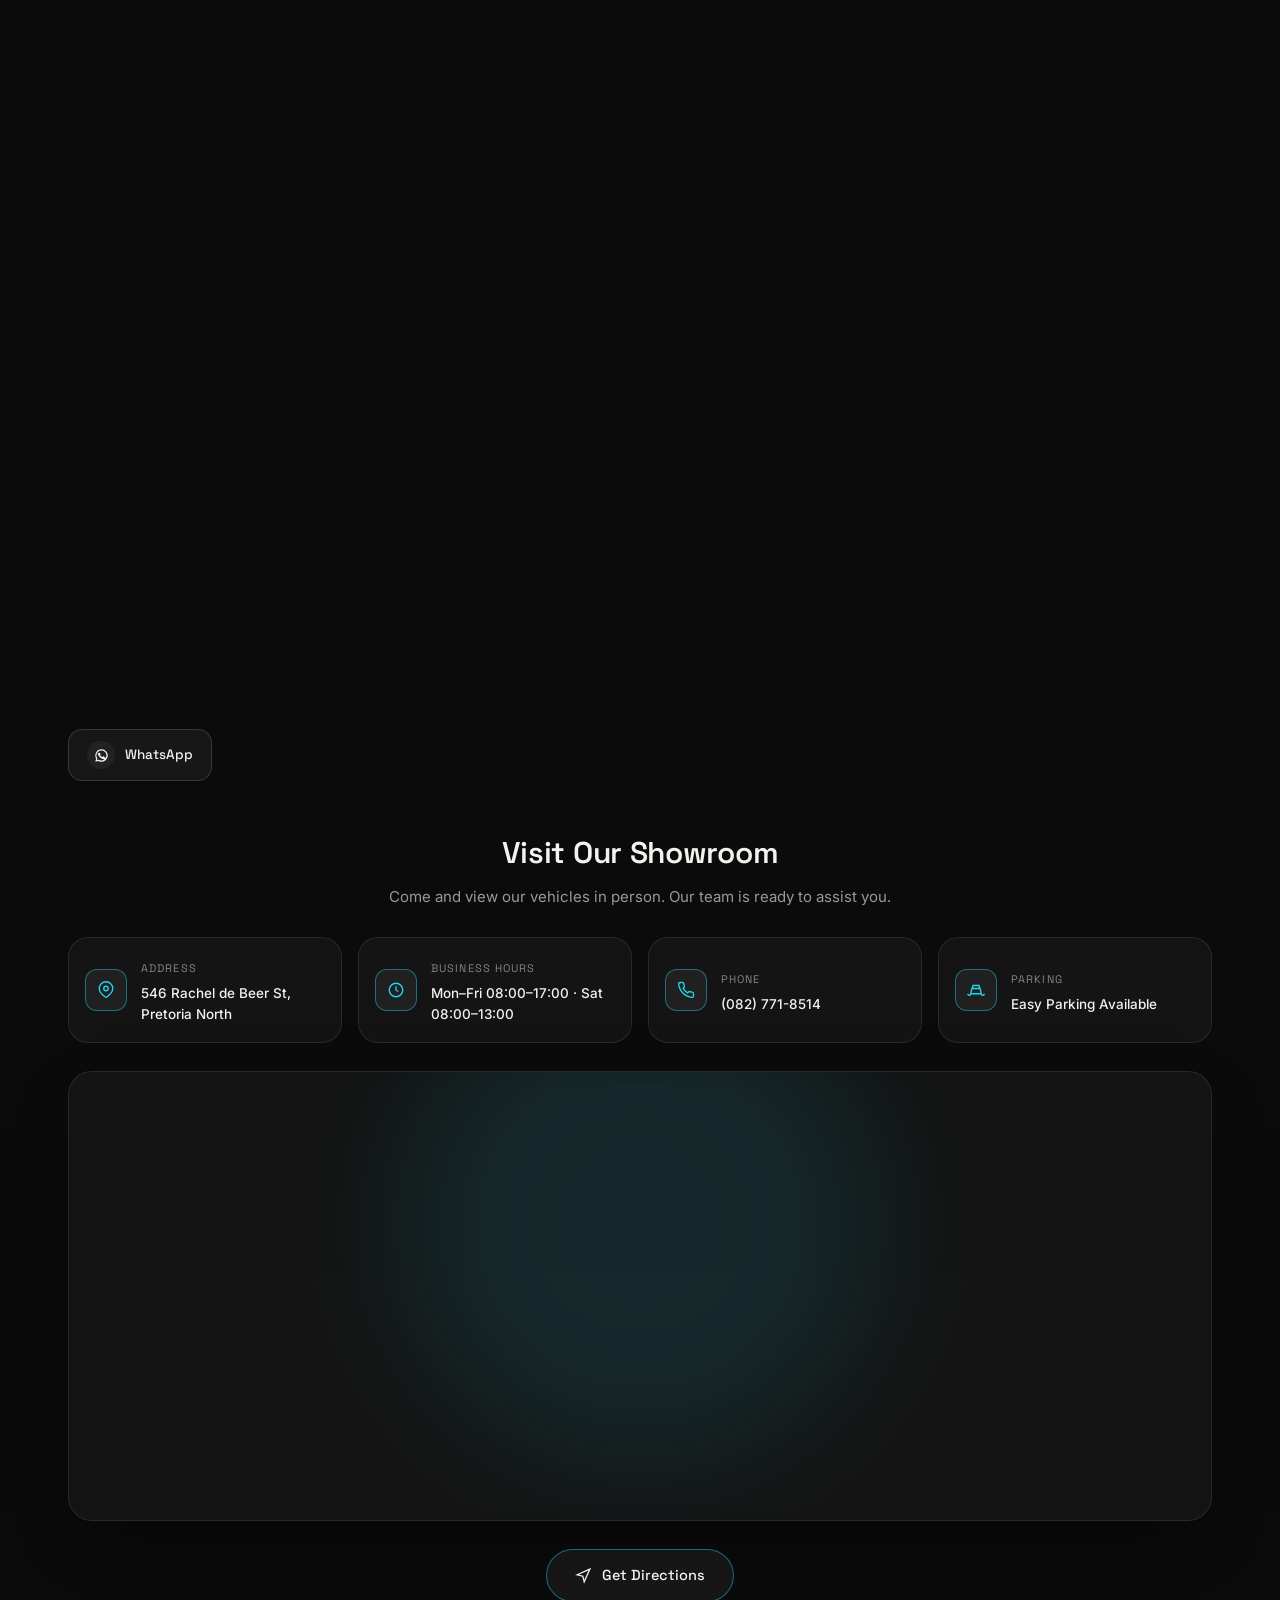
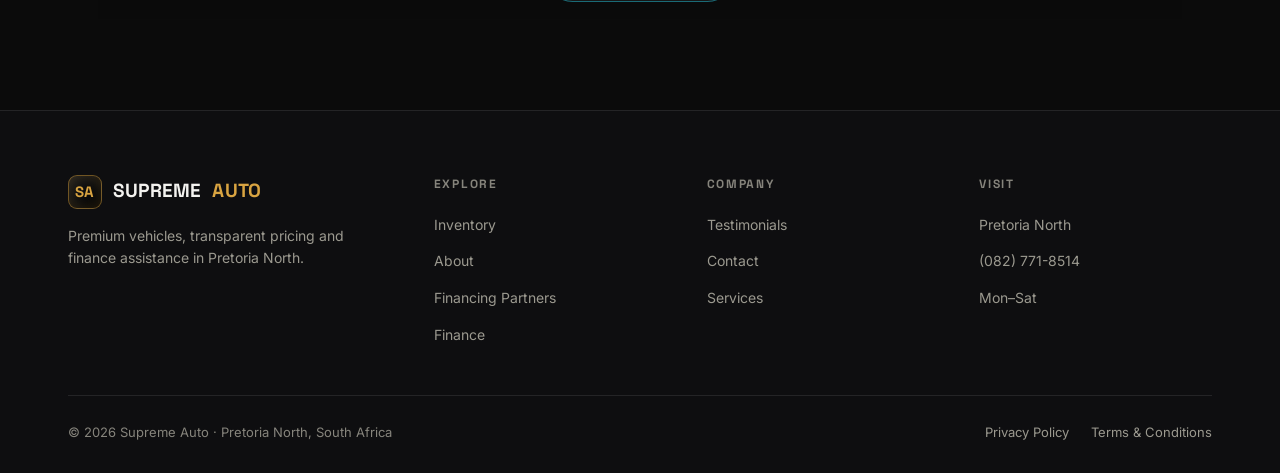
==== commit c99af2f9: "Filter the inventory as soon as a dropdown changes Reported as the filter bar not working. It was wo" ====
--- a/index.html
+++ b/index.html
@@ -78,11 +78,11 @@
 <link rel="preconnect" href="https://fonts.gstatic.com" crossorigin>
 <link href="https://fonts.googleapis.com/css2?family=Space+Grotesk:wght@400;500;600;700&family=Inter:wght@400;450;500;600&display=swap" rel="stylesheet">
 <link rel="preload" as="image" href="assets/images/hero-background.jpg" fetchpriority="high">
-<link rel="stylesheet" href="css/style.css?v=42">
-<link rel="stylesheet" href="css/components.css?v=42">
-<link rel="stylesheet" href="css/animations.css?v=42">
-<link rel="stylesheet" href="css/finance-wizard.css?v=42">
-<link rel="stylesheet" href="css/vehicle-whatsapp.css?v=42">
+<link rel="stylesheet" href="css/style.css?v=43">
+<link rel="stylesheet" href="css/components.css?v=43">
+<link rel="stylesheet" href="css/animations.css?v=43">
+<link rel="stylesheet" href="css/finance-wizard.css?v=43">
+<link rel="stylesheet" href="css/vehicle-whatsapp.css?v=43">
 </head>
 <body>
 
@@ -786,21 +786,21 @@
   </div>
 </footer>
 
-<script src="js/supabase-data.js?v=42"></script>
-<script src="js/script.js?v=42"></script>
-<script src="js/vehicles-data.js?v=42"></script>
-<script src="js/finance-wizard.js?v=42"></script>
-<script src="js/contact-form.js?v=42"></script>
-<script src="js/detail.js?v=42"></script>
-<script src="js/vehicle-whatsapp.js?v=42"></script>
-<script src="js/inventory.js?v=42"></script>
-<script src="js/animations.js?v=42"></script>
-<script src="js/parallax.js?v=42"></script>
-<script src="js/cursor-glow.js?v=42"></script>
-<script src="js/counters.js?v=42"></script>
-<script src="js/testimonials.js?v=42"></script>
-<script src="js/testimonials-render.js?v=42"></script>
-<script src="js/site-content.js?v=42"></script>
-<script src="js/hero.js?v=42"></script>
+<script src="js/supabase-data.js?v=43"></script>
+<script src="js/script.js?v=43"></script>
+<script src="js/vehicles-data.js?v=43"></script>
+<script src="js/finance-wizard.js?v=43"></script>
+<script src="js/contact-form.js?v=43"></script>
+<script src="js/detail.js?v=43"></script>
+<script src="js/vehicle-whatsapp.js?v=43"></script>
+<script src="js/inventory.js?v=43"></script>
+<script src="js/animations.js?v=43"></script>
+<script src="js/parallax.js?v=43"></script>
+<script src="js/cursor-glow.js?v=43"></script>
+<script src="js/counters.js?v=43"></script>
+<script src="js/testimonials.js?v=43"></script>
+<script src="js/testimonials-render.js?v=43"></script>
+<script src="js/site-content.js?v=43"></script>
+<script src="js/hero.js?v=43"></script>
 </body>
 </html>
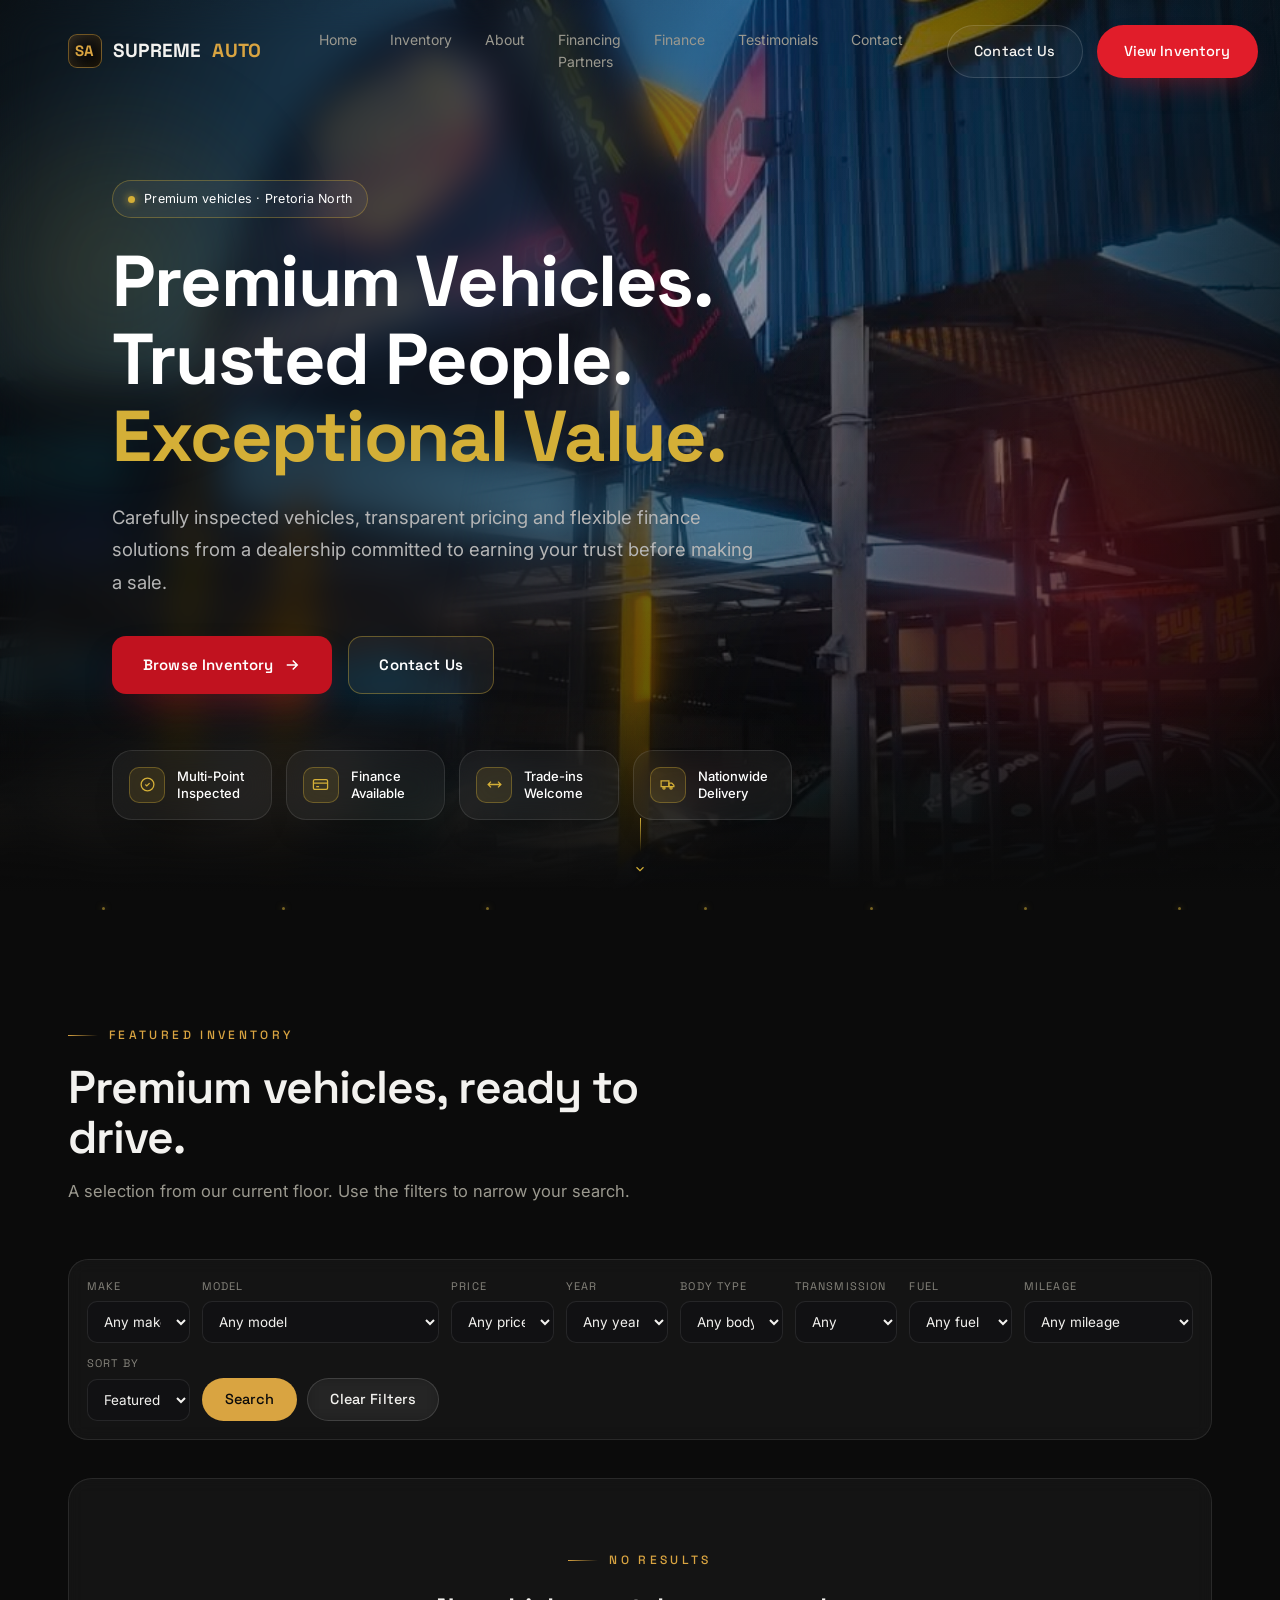
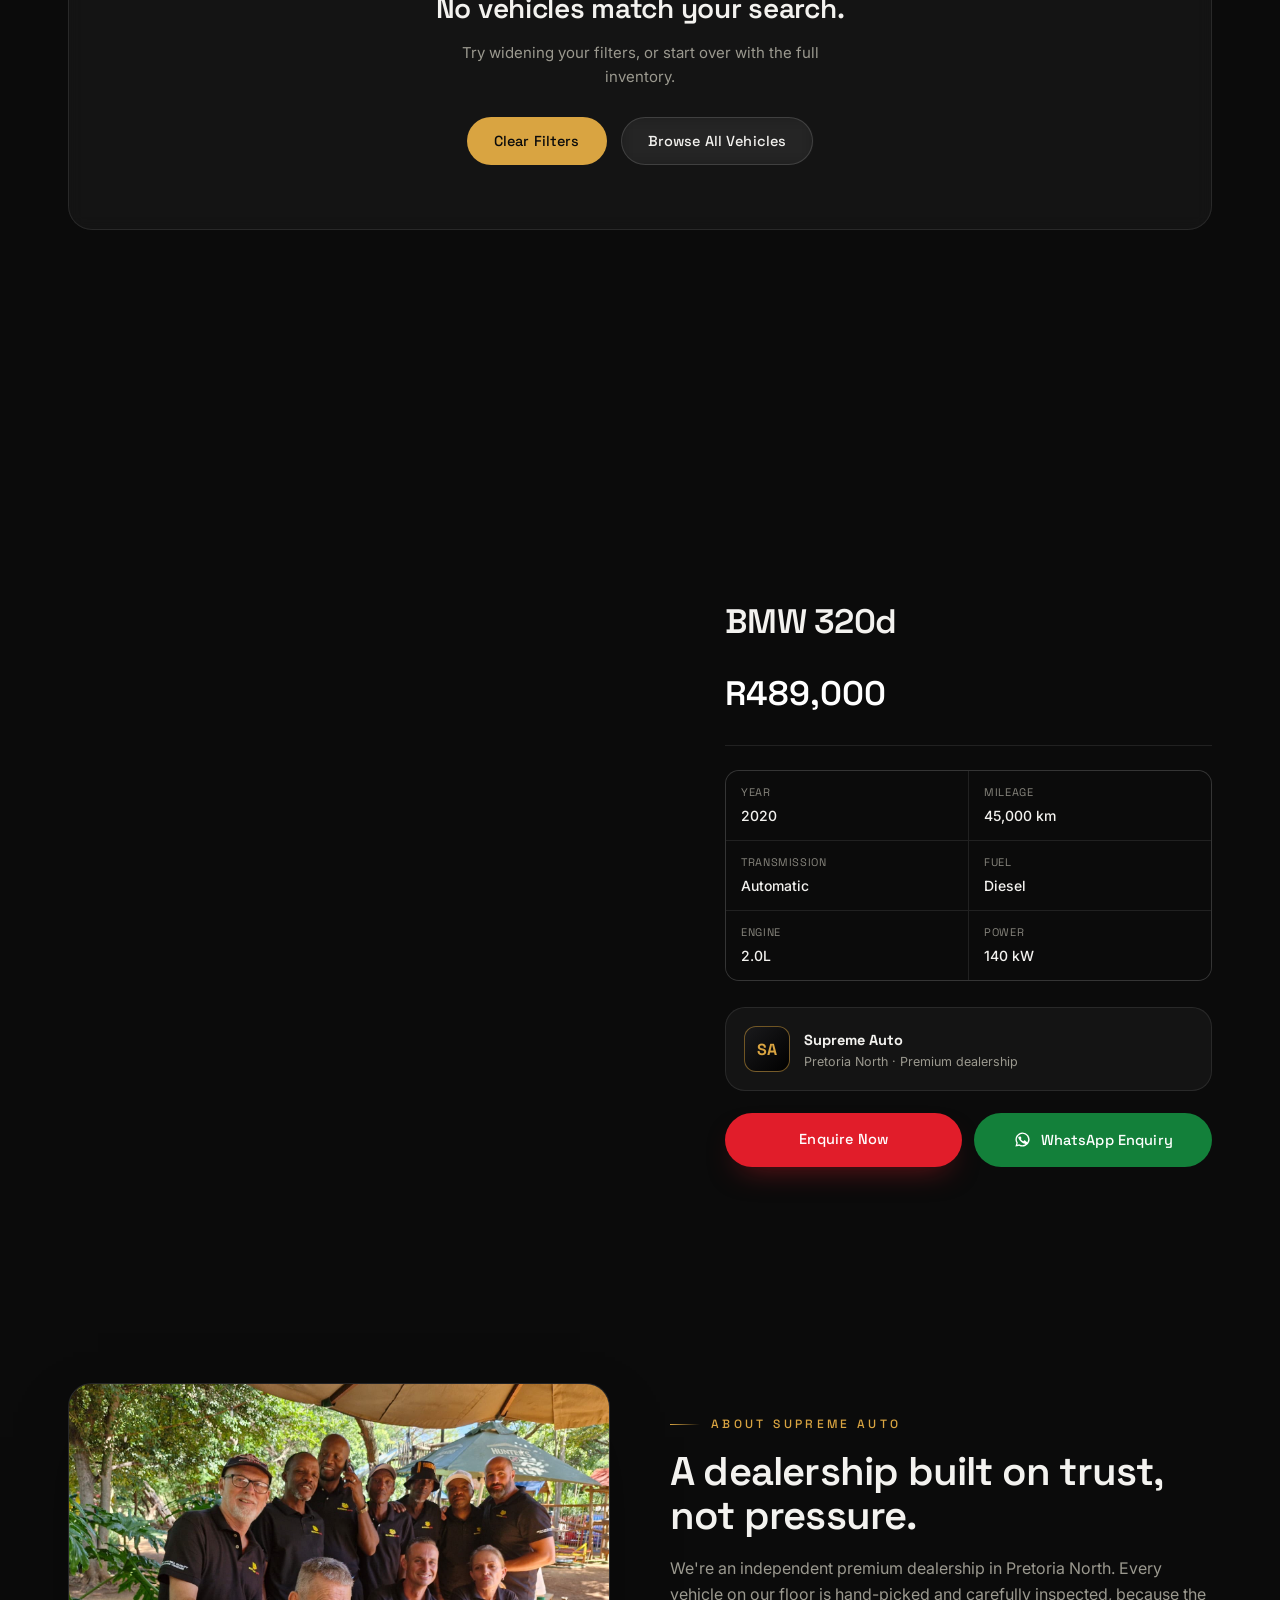
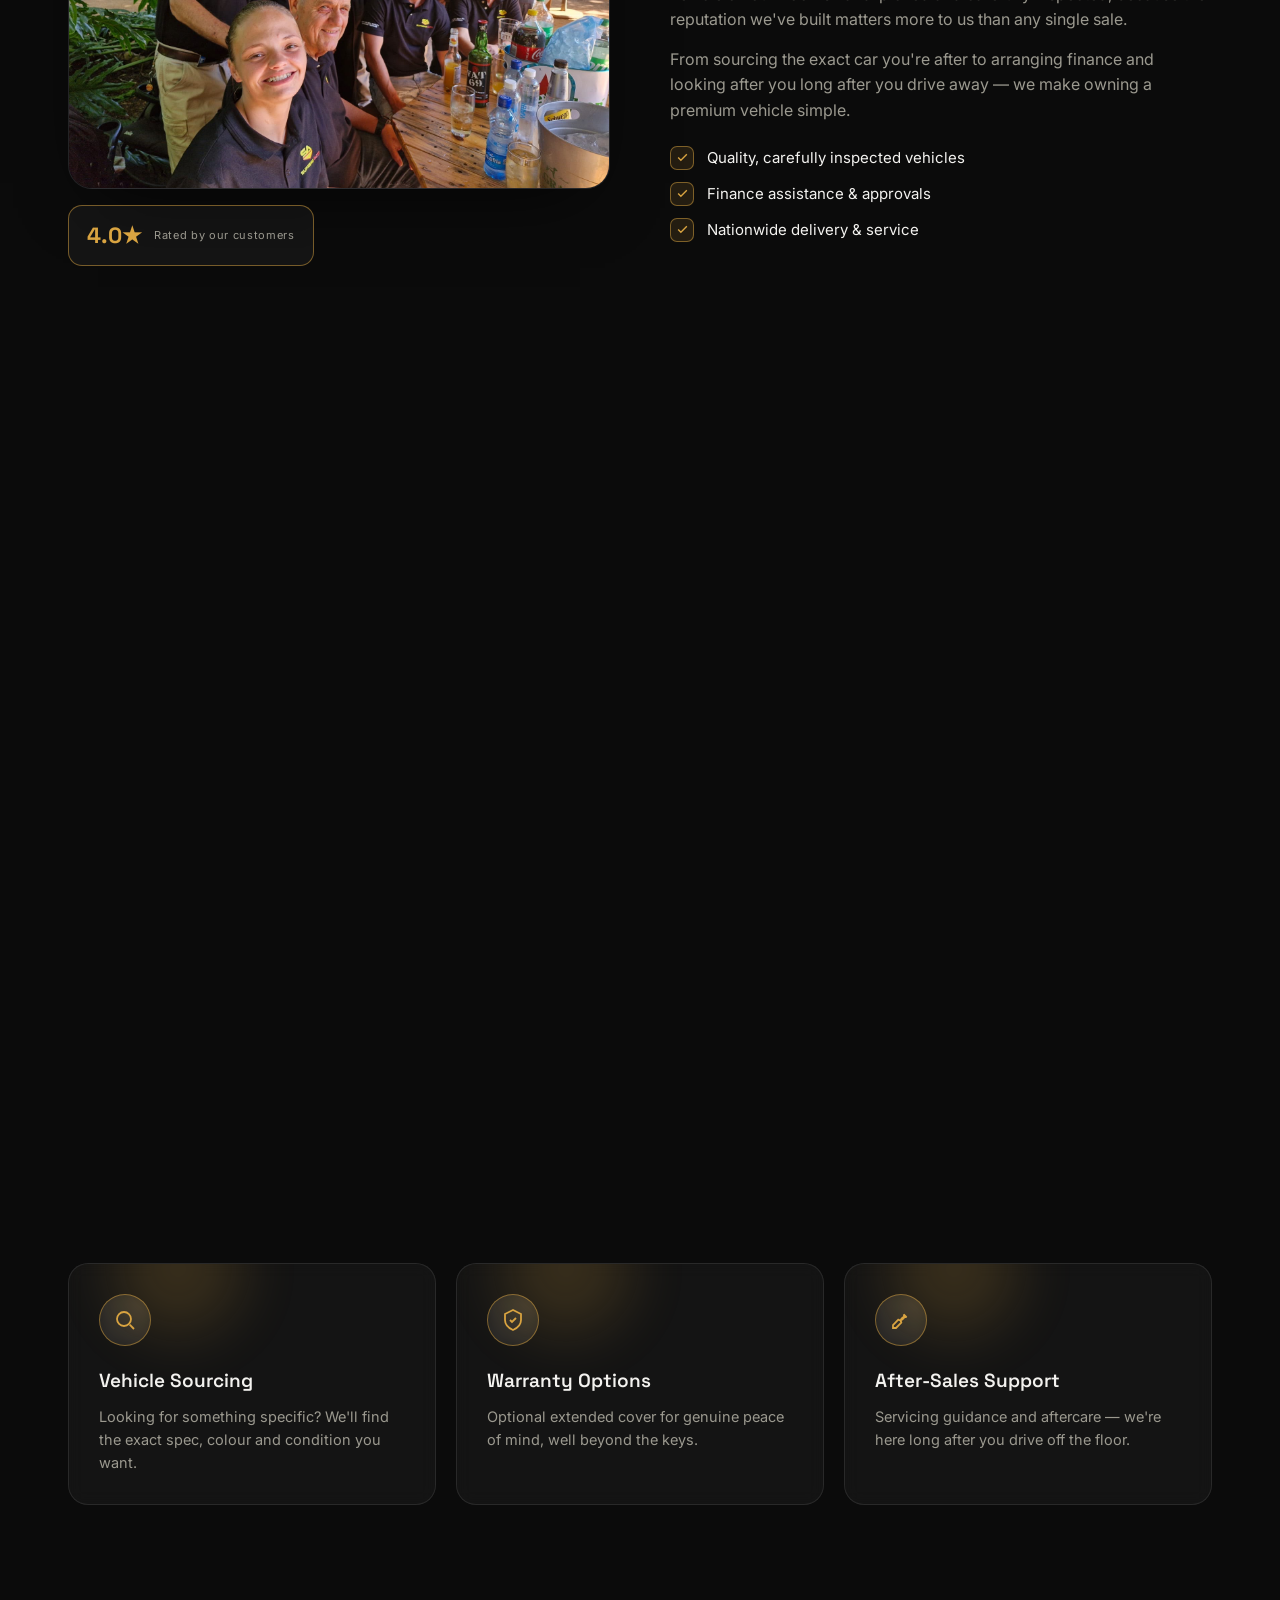
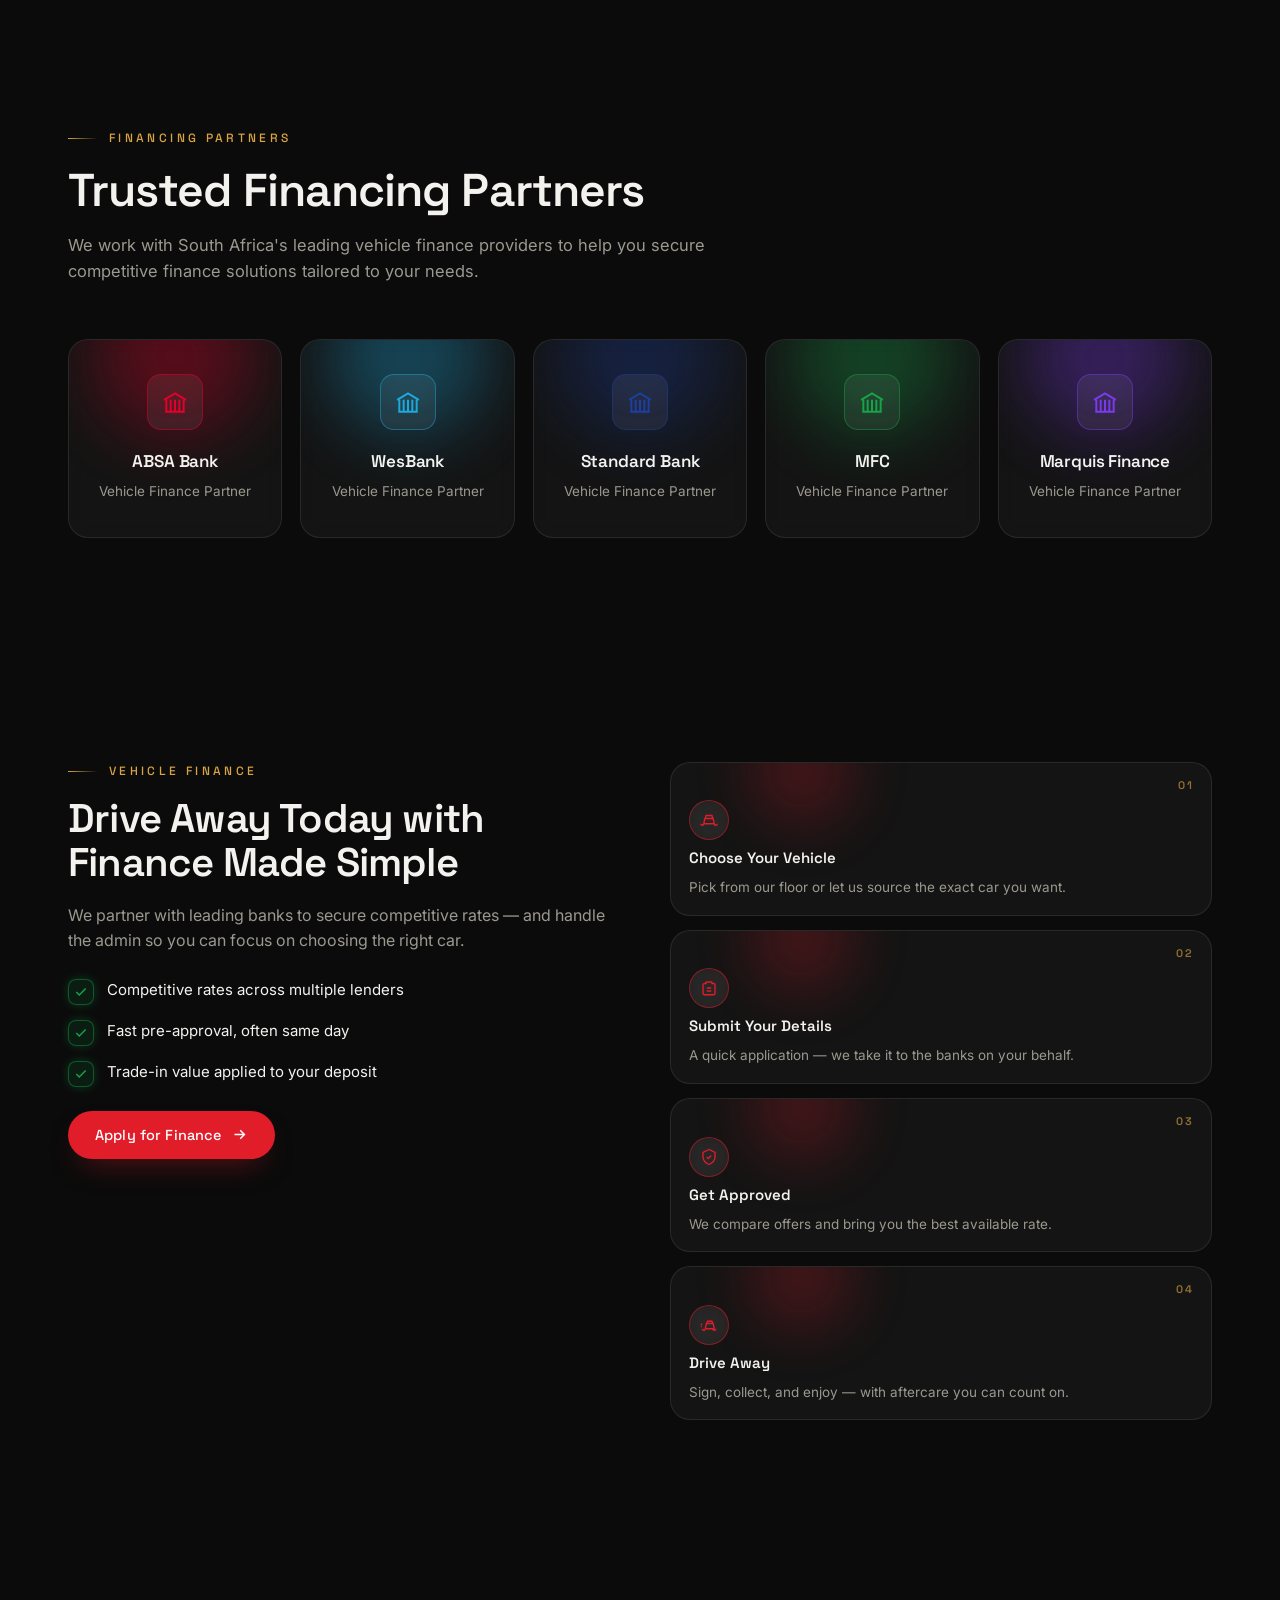
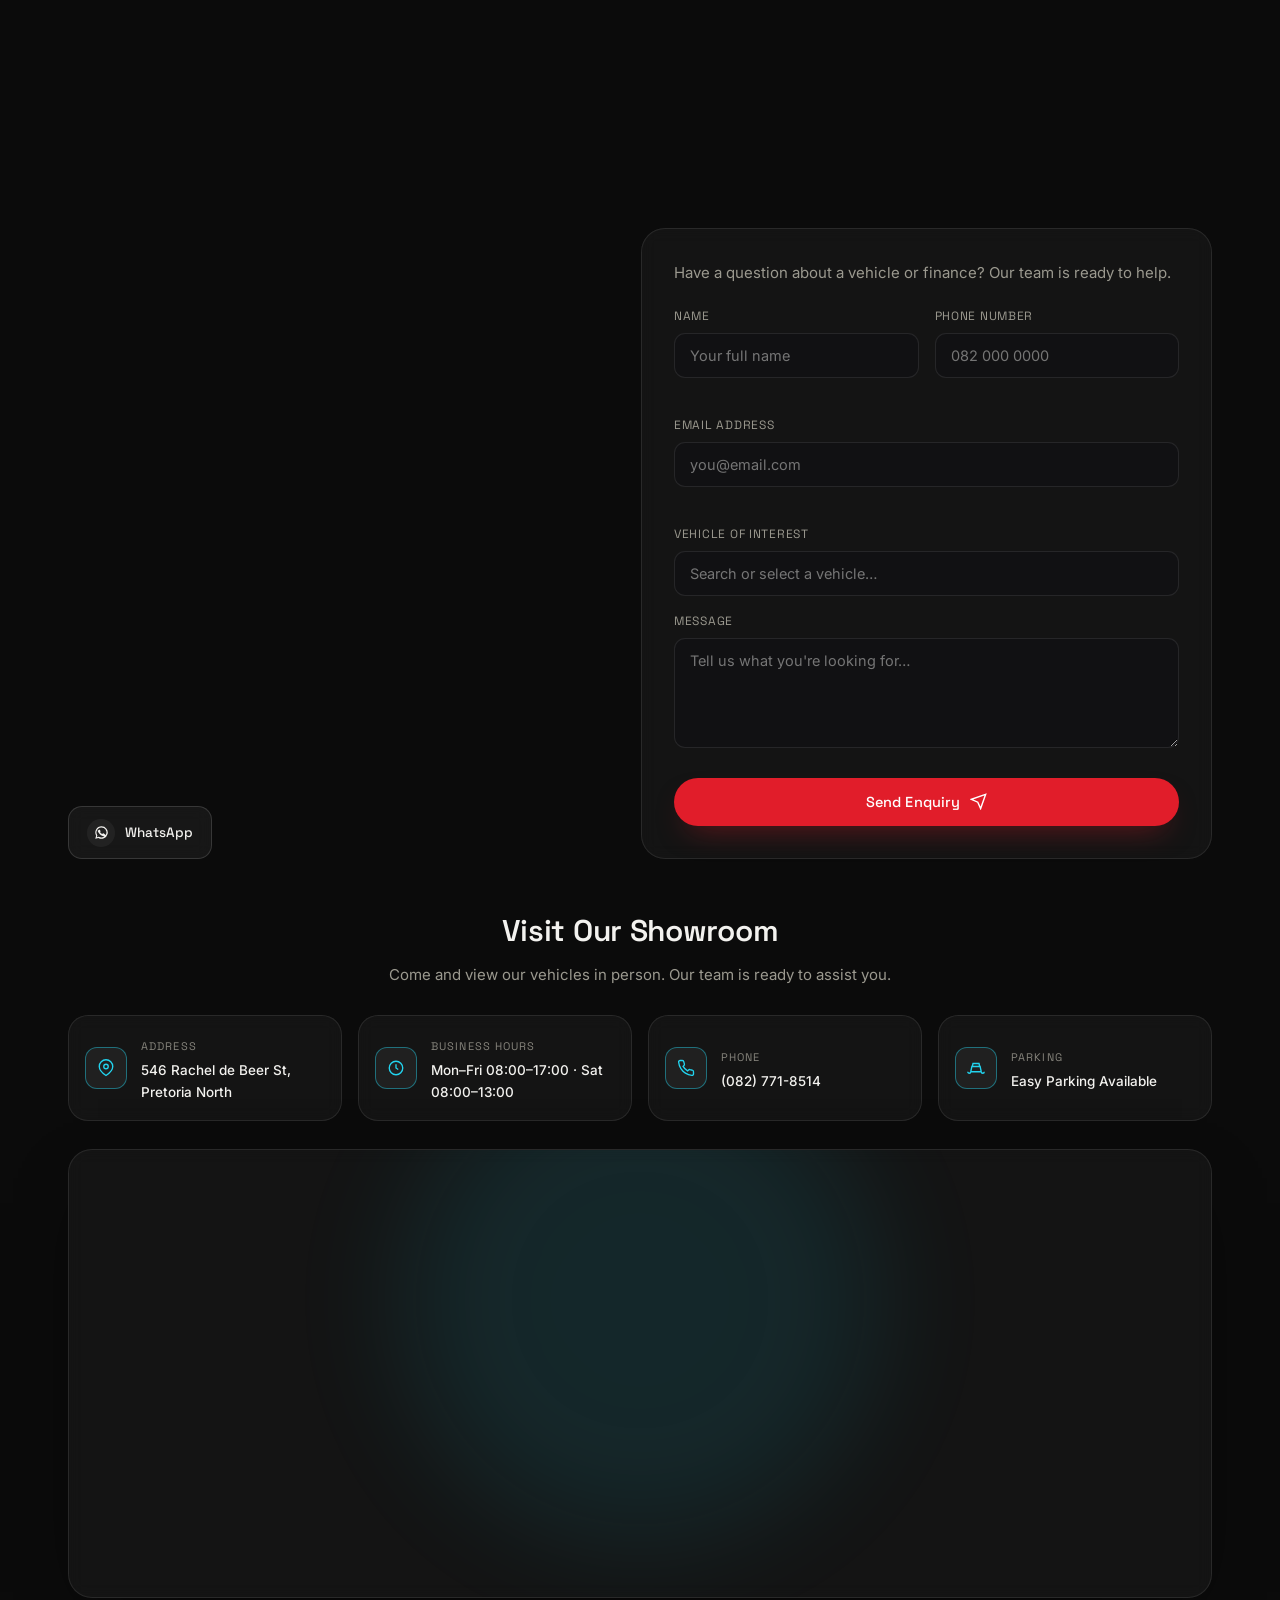
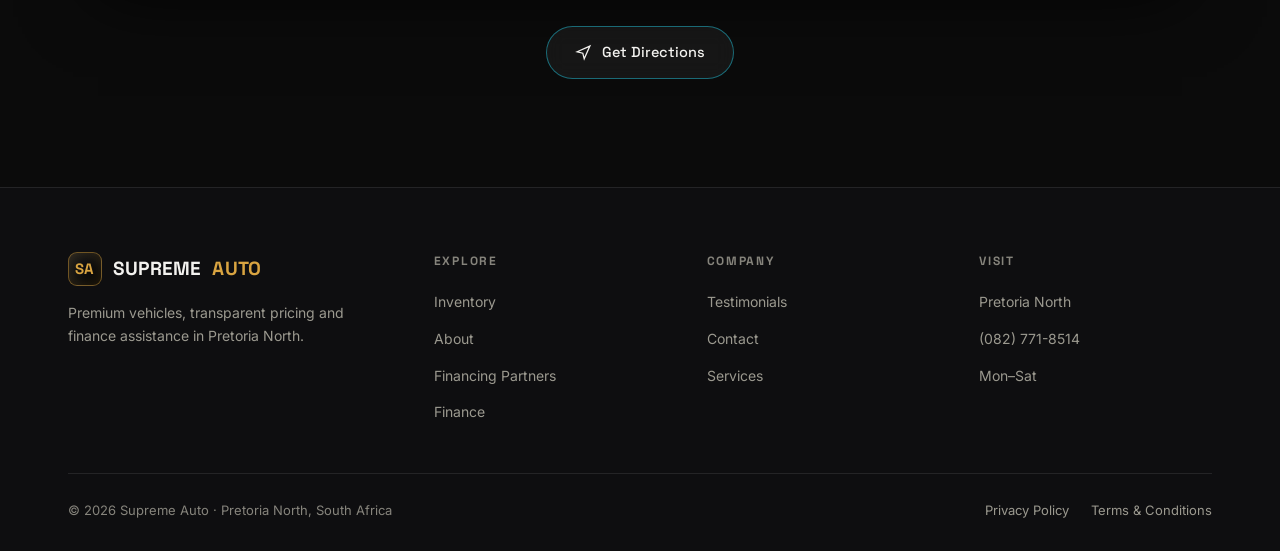
==== commit c3b16728: "Give every vehicle its own page, and let buyers sort and filter by mileage With the AutoTrader listi" ====
--- a/index.html
+++ b/index.html
@@ -78,11 +78,11 @@
 <link rel="preconnect" href="https://fonts.gstatic.com" crossorigin>
 <link href="https://fonts.googleapis.com/css2?family=Space+Grotesk:wght@400;500;600;700&family=Inter:wght@400;450;500;600&display=swap" rel="stylesheet">
 <link rel="preload" as="image" href="assets/images/hero-background.jpg" fetchpriority="high">
-<link rel="stylesheet" href="css/style.css?v=43">
-<link rel="stylesheet" href="css/components.css?v=43">
-<link rel="stylesheet" href="css/animations.css?v=43">
-<link rel="stylesheet" href="css/finance-wizard.css?v=43">
-<link rel="stylesheet" href="css/vehicle-whatsapp.css?v=43">
+<link rel="stylesheet" href="css/style.css?v=44">
+<link rel="stylesheet" href="css/components.css?v=44">
+<link rel="stylesheet" href="css/animations.css?v=44">
+<link rel="stylesheet" href="css/finance-wizard.css?v=44">
+<link rel="stylesheet" href="css/vehicle-whatsapp.css?v=44">
 </head>
 <body>
 
@@ -188,6 +188,8 @@
       <div class="filter-field"><label for="filterBody">Body Type</label><select id="filterBody"><option>Any body</option></select></div>
       <div class="filter-field"><label for="filterTransmission">Transmission</label><select id="filterTransmission"><option>Any</option></select></div>
       <div class="filter-field"><label for="filterFuel">Fuel</label><select id="filterFuel"><option>Any fuel</option></select></div>
+      <div class="filter-field"><label for="filterMileage">Mileage</label><select id="filterMileage"><option>Any mileage</option><option>Under 50 000 km</option><option>Under 100 000 km</option><option>Under 150 000 km</option><option>Under 200 000 km</option></select></div>
+      <div class="filter-field"><label for="filterSort">Sort by</label><select id="filterSort"><option>Featured first</option><option>Price: low to high</option><option>Price: high to low</option><option>Mileage: lowest first</option><option>Year: newest first</option><option>Recently added</option></select></div>
       <div class="filter-actions">
         <button type="submit" class="btn btn-gold">Search</button>
         <button type="button" class="btn btn-ghost" data-clear-filters>Clear Filters</button>
@@ -786,21 +788,21 @@
   </div>
 </footer>
 
-<script src="js/supabase-data.js?v=43"></script>
-<script src="js/script.js?v=43"></script>
-<script src="js/vehicles-data.js?v=43"></script>
-<script src="js/finance-wizard.js?v=43"></script>
-<script src="js/contact-form.js?v=43"></script>
-<script src="js/detail.js?v=43"></script>
-<script src="js/vehicle-whatsapp.js?v=43"></script>
-<script src="js/inventory.js?v=43"></script>
-<script src="js/animations.js?v=43"></script>
-<script src="js/parallax.js?v=43"></script>
-<script src="js/cursor-glow.js?v=43"></script>
-<script src="js/counters.js?v=43"></script>
-<script src="js/testimonials.js?v=43"></script>
-<script src="js/testimonials-render.js?v=43"></script>
-<script src="js/site-content.js?v=43"></script>
-<script src="js/hero.js?v=43"></script>
+<script src="js/supabase-data.js?v=44"></script>
+<script src="js/script.js?v=44"></script>
+<script src="js/vehicles-data.js?v=44"></script>
+<script src="js/finance-wizard.js?v=44"></script>
+<script src="js/contact-form.js?v=44"></script>
+<script src="js/detail.js?v=44"></script>
+<script src="js/vehicle-whatsapp.js?v=44"></script>
+<script src="js/inventory.js?v=44"></script>
+<script src="js/animations.js?v=44"></script>
+<script src="js/parallax.js?v=44"></script>
+<script src="js/cursor-glow.js?v=44"></script>
+<script src="js/counters.js?v=44"></script>
+<script src="js/testimonials.js?v=44"></script>
+<script src="js/testimonials-render.js?v=44"></script>
+<script src="js/site-content.js?v=44"></script>
+<script src="js/hero.js?v=44"></script>
 </body>
 </html>
